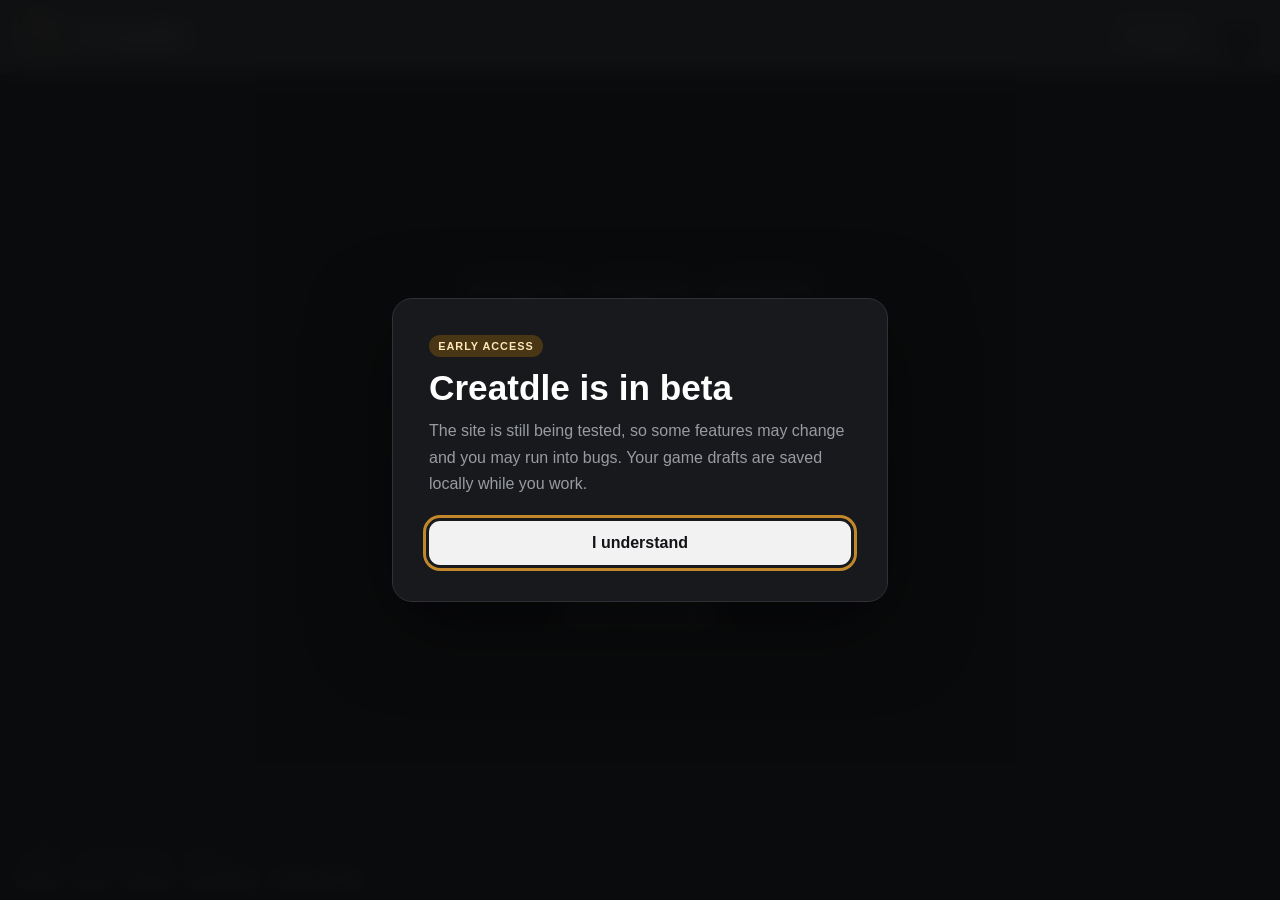
==== account/index.html @ 5cef63cc "img upload and legal stuff and 404 page" ====
<!doctype html>
<html lang="en">
  <head>
    <meta charset="UTF-8" />
    <link rel="icon" type="image/svg+xml" href="/assets/icon.svg" />
    <meta http-equiv="Content-Security-Policy" content="default-src 'self'; script-src 'self'; script-src-attr 'none'; style-src 'self' 'unsafe-inline'; img-src 'self' https: blob: data:; connect-src 'self' https://*.supabase.co wss://*.supabase.co; worker-src 'self'; font-src 'self'; frame-src 'none'; object-src 'none'; base-uri 'self'; form-action 'self'; upgrade-insecure-requests" />
    <meta name="referrer" content="no-referrer" />
    <meta name="viewport" content="width=device-width, initial-scale=1.0" />
    <meta name="description" content="Play and create custom DLE guessing games." />
    <meta name="theme-color" content="#121316" />
    <meta name="robots" content="index,follow" />
    <link rel="canonical" href="https://creatdle.dev/" />
    <meta property="og:type" content="website" />
    <meta property="og:site_name" content="Creatdle" />
    <meta property="og:title" content="Creatdle — Make any topic guessable" />
    <meta property="og:description" content="Play and create custom DLE guessing games." />
    <meta property="og:url" content="https://creatdle.dev/" />
    <meta property="og:image" content="https://creatdle.dev/social-preview.png" />
    <meta property="og:image:width" content="1200" />
    <meta property="og:image:height" content="630" />
    <meta property="og:image:alt" content="Creatdle — custom daily guessing games" />
    <meta name="twitter:card" content="summary_large_image" />
    <meta name="twitter:title" content="Creatdle — Make any topic guessable" />
    <meta name="twitter:description" content="Play and create custom DLE guessing games." />
    <meta name="twitter:image" content="https://creatdle.dev/social-preview.png" />
    <title>Creatdle — Make any topic guessable</title>
    <script type="module" crossorigin src="/assets/index.js"></script>
    <link rel="stylesheet" crossorigin href="/assets/index.css">
  </head>
  <body>
    <div id="root"></div>
  </body>
</html>
---- assets/index.css ----
*{margin:0;padding:0;font-family:Space Grotesk,sans-serif}:root{--lightningcss-light: ;--lightningcss-dark:initial;color-scheme:dark;--bg:#121316;--text:#f2f2f3;--secondary:#999ba3;--acc:#717171;--acc-muted:#915d6a;--primary:#1e1e1e;--surface:#202125;--surface-dark:#18191c;--surface-hover:#2b2c31;--surface-border:#303137;--correct:#3e9e69;--correct-bg:#213e30;--correct-text:#d8ffe8;--close:#bd7d19;--close-bg:#493615;--close-text:#ffe7b7;--incorrect:#91404a;--incorrect-bg:#44262b;--incorrect-text:#ffdce0}body{background-color:var(--bg);color:var(--text);min-height:100vh}body:before{content:"";z-index:0;pointer-events:none;background-position:50%;background-size:cover;position:fixed;inset:0}#root{z-index:1;min-height:100vh;position:relative}.beta-notice-backdrop{z-index:10000;background:color-mix(in srgb, var(--bg) 72%, transparent);-webkit-backdrop-filter:blur(10px);backdrop-filter:blur(10px);place-items:center;padding:1.25rem;display:grid;position:fixed;inset:0}.beta-notice{box-sizing:border-box;border:1px solid var(--surface-border);background:var(--surface-dark);border-radius:1.25rem;width:min(100%,31rem);padding:clamp(1.5rem,5vw,2.25rem);box-shadow:0 1.5rem 5rem #0000008c}.beta-notice-label{background:var(--close-bg);color:var(--close-text);letter-spacing:.09em;text-transform:uppercase;border-radius:999px;margin-bottom:.8rem;padding:.32rem .58rem;font-size:.68rem;font-weight:800;display:inline-flex}.beta-notice h1{margin-bottom:.7rem;font-size:clamp(1.55rem,5vw,2.2rem);line-height:1.05}.beta-notice p{color:var(--secondary);line-height:1.65}.beta-notice button{background:var(--text);width:100%;color:var(--bg);cursor:pointer;font:inherit;border:0;border-radius:.7rem;margin-top:1.45rem;padding:.82rem 1rem;font-weight:800}.beta-notice button:hover{transform:translateY(-1px)}.beta-notice button:focus-visible{outline:3px solid var(--close);outline-offset:3px}:root[data-background=aurora] body:before{background:radial-gradient(circle at 12% 18%, color-mix(in srgb, var(--acc) 28%, transparent), transparent 38rem), radial-gradient(circle at 88% 72%, color-mix(in srgb, var(--close) 18%, transparent), transparent 34rem)}:root[data-background=grid] body:before{opacity:.55;background-image:linear-gradient(color-mix(in srgb, var(--text) 5%, transparent) 1px, transparent 1px), linear-gradient(90deg, color-mix(in srgb, var(--text) 5%, transparent) 1px, transparent 1px);background-size:34px 34px}:root[data-background=stars] body:before{opacity:.6;background-image:radial-gradient(color-mix(in srgb, var(--text) 45%, transparent) 1px, transparent 1px), radial-gradient(color-mix(in srgb, var(--close) 40%, transparent) 1px, transparent 1px);background-position:0 0,17px 18px;background-size:38px 38px}:root[data-background=custom] body:before{opacity:.42;background-image:linear-gradient(#08090c59, #08090cb8), var(--custom-background-image)}:root[data-theme-tone=light][data-background=custom] body:before{background-image:linear-gradient(#ffffff29, #ffffff85), var(--custom-background-image)}:root[data-animations=on] body{transition:background-color .24s,color .24s}:root[data-animations=off] *,:root[data-animations=off] :before,:root[data-animations=off] :after{scroll-behavior:auto!important;transition-duration:.001ms!important;animation-duration:.001ms!important;animation-delay:0s!important}@media (prefers-reduced-motion:reduce){*,:before,:after{scroll-behavior:auto!important;transition-duration:.001ms!important;animation-duration:.001ms!important;animation-delay:0s!important}}.overview-page{box-sizing:border-box;background:radial-gradient(circle at 80% 5%, color-mix(in srgb, var(--close) 9%, transparent), transparent 28rem);min-height:calc(100vh - 75px);padding:clamp(2.5rem,7vw,6rem) clamp(1rem,5vw,5rem)}.overview-heading,.overview{width:min(1180px,100%);margin-inline:auto}.overview-heading{margin-bottom:2.4rem}.overview-heading>span{color:var(--close);letter-spacing:.16em;text-transform:uppercase;font-size:.72rem;font-weight:800}.overview-heading h1{letter-spacing:-.055em;max-width:700px;margin-top:.55rem;font-size:clamp(2.2rem,5vw,4.2rem);line-height:1}.overview-heading p{color:var(--secondary);margin-top:.9rem;font-size:1.05rem}.game-library-search{box-sizing:border-box;border:1px solid var(--surface-border);background:var(--surface);width:min(620px,100%);min-height:50px;color:var(--secondary);border-radius:.9rem;align-items:center;gap:.7rem;margin-top:1.4rem;padding:0 .9rem;display:flex}.game-library-search input{min-width:0;color:var(--text);background:0 0;border:0;outline:0;flex:1;font-size:.9rem}.game-library-search button{color:var(--secondary);cursor:pointer;background:0 0;border:0;font-size:1.2rem}.game-library-search:focus-within{border-color:var(--close);box-shadow:0 0 0 3px color-mix(in srgb, var(--close) 12%, transparent)}.overview{grid-template-columns:repeat(auto-fit,minmax(270px,1fr));align-items:stretch;gap:clamp(1rem,2vw,1.5rem);display:grid}.game{box-sizing:border-box;border:1px solid var(--surface-border);background:var(--surface);min-height:230px;color:var(--text);text-align:left;border-radius:1.2rem;transition:border-color .18s,transform .18s,box-shadow .18s;position:relative;overflow:hidden}:root[data-animations=on] .overview>.game{animation:.42s cubic-bezier(.18,.78,.24,1) backwards game-card-enter}:root[data-animations=on] .overview>.game:nth-child(2){animation-delay:45ms}:root[data-animations=on] .overview>.game:nth-child(3){animation-delay:90ms}:root[data-animations=on] .overview>.game:nth-child(4){animation-delay:.135s}:root[data-animations=on] .overview>.game:nth-child(5){animation-delay:.18s}:root[data-animations=on] .overview>.game:nth-child(n+6){animation-delay:.225s}@keyframes game-card-enter{0%{opacity:0;transform:translateY(16px)scale(.98)}to{opacity:1;transform:translateY(0)scale(1)}}button.game{cursor:pointer;flex-direction:column;justify-content:flex-end;align-items:flex-start;padding:1.5rem;display:flex}.game:hover{z-index:1;border-color:var(--secondary);transform:translateY(-4px);box-shadow:0 22px 45px #00000040}.game h2{letter-spacing:-.035em;margin-top:.5rem;font-size:1.55rem}.game p{color:var(--secondary);margin-top:.45rem;font-size:.82rem;line-height:1.45}.game small{color:var(--close);letter-spacing:.12em;text-transform:uppercase;font-size:.65rem;font-weight:800}.game>span,.game-open>span{color:var(--text);margin-top:1.3rem;font-size:.78rem;font-weight:750}.create-game-card{background:linear-gradient(130deg, color-mix(in srgb, var(--close-bg) 82%, var(--surface)), var(--surface) 72%);border-color:color-mix(in srgb, var(--close) 45%, var(--surface-border));min-height:230px}.create-game-card:after{content:"";border:2rem solid color-mix(in srgb, var(--close) 8%, transparent);border-radius:50%;width:15rem;height:15rem;position:absolute;top:-4rem;right:-3rem}.create-game-card i{background:var(--close);color:#19150e;border-radius:.85rem;place-items:center;width:3rem;height:3rem;margin-bottom:auto;font-size:1.65rem;font-style:normal;display:grid}.create-game-card h2{font-size:1.55rem}.featured-game-card:nth-of-type(3n){background:linear-gradient(145deg, var(--surface-hover), var(--surface))}.custom-game-card{background:linear-gradient(145deg, color-mix(in srgb, var(--correct-bg) 35%, var(--surface)), var(--surface));display:flex}.game.game-has-cover{background-position:50%;background-size:cover}.game.game-has-cover:before{content:"";z-index:0;background:linear-gradient(#0a0b0d38,#0a0b0d8f 28%,#0a0b0df5 96%);position:absolute;inset:0}.featured-game-card.game-has-cover>*{z-index:1;position:relative}.game-search-empty{border:1px dashed var(--surface-border);color:var(--secondary);text-align:center;border-radius:1rem;flex-direction:column;grid-column:1/-1;gap:.25rem;padding:3rem;display:flex}.game-search-empty b{color:var(--text);font-size:1.1rem}.game-open{z-index:1;color:inherit;cursor:pointer;text-align:left;background:0 0;border:0;flex-direction:column;flex:1;justify-content:flex-end;align-items:flex-start;padding:1.5rem;display:flex;position:relative}.game-delete{z-index:2;width:2.2rem;height:2.2rem;color:var(--secondary);cursor:pointer;background:0 0;border:0;border-radius:.6rem;place-items:center;font-size:1.25rem;display:grid;position:absolute;top:.8rem;right:.8rem}.game-delete:hover{background:var(--incorrect-bg);color:var(--incorrect-text)}@media (width<=680px){.overview-page{padding:2.5rem 1rem 4rem}.overview{grid-template-columns:1fr}}nav{z-index:20;box-sizing:border-box;background-color:var(--acc);color:#fff;align-items:center;gap:1.1rem;width:100%;padding:.6rem 1rem;display:grid;position:relative}.main-nav{grid-template-columns:auto minmax(0,1fr) auto auto}.game-nav{grid-template-columns:auto minmax(0,1fr) auto auto auto}.main-nav .account-menu-button{grid-column:4}.account-menu-button{background:var(--surface-dark);cursor:pointer;border:2px solid #ffffffad;border-radius:50%;width:50px;height:50px;padding:0;position:relative;overflow:hidden}.account-menu-button img{object-fit:cover;width:100%;height:100%;padding:0}.account-menu-button:hover{border-color:#fff;transform:scale(1.04)}nav .logo{-webkit-user-select:none;user-select:none;cursor:pointer;align-items:center;gap:.65rem;width:fit-content;font-size:1.65rem;font-weight:800;display:flex}nav .logo img{width:54px;height:54px;transition:transform .15s;position:static}nav .logo .title{transition:transform .15s}nav .logo:hover img,nav .logo:hover .title{transform:scale(1.05)}.nav-game-info{text-align:center;flex-direction:column;align-items:center;gap:.15rem;min-width:0;display:flex}.nav-game-info strong{font-size:1.3rem;line-height:1.15}.nav-game-info strong em{letter-spacing:.08em;text-transform:uppercase;vertical-align:middle;background:#ffffff29;border-radius:999px;margin-left:.5rem;padding:.2rem .45rem;font-size:.62rem;font-style:normal}.nav-game-info span{text-overflow:ellipsis;white-space:nowrap;opacity:.8;max-width:48rem;font-size:.85rem;font-weight:500;overflow:hidden}.nav-guesses{text-transform:uppercase;letter-spacing:.12em;flex-direction:column;align-items:flex-end;display:flex}.nav-guesses span{opacity:.75;font-size:.65rem}.nav-guesses strong{font-size:1.05rem}.nav-create{color:#fff;cursor:pointer;white-space:nowrap;background:#ffffff1a;border:1px solid #ffffff4d;border-radius:999px;grid-column:3;justify-self:end;align-items:center;gap:.35rem;width:fit-content;min-height:36px;padding:0 .72rem;font-size:.78rem;font-weight:750;display:inline-flex}.nav-create span{font-size:1.15rem;line-height:1}.nav-create:hover{background:#ffffff29;border-color:#ffffffa6}.nav-daily-toggle{cursor:pointer;border:1px solid;border-radius:50%;place-items:center;width:42px;height:42px;padding:0;display:grid;position:relative}.nav-daily-toggle img{width:21px;height:21px}.nav-daily-toggle.active{background:#20693fc2;border-color:#78d69a;box-shadow:0 0 0 3px #5ccd841f}.nav-daily-toggle.inactive{background:#822b36b8;border-color:#e7868f;box-shadow:0 0 0 3px #e15b691a}.nav-daily-tooltip{border:1px solid var(--surface-border);background:var(--surface-dark);width:max-content;color:var(--text);opacity:0;pointer-events:none;border-radius:.5rem;padding:.45rem .65rem;font-size:.68rem;font-weight:650;transition:opacity .15s,transform .15s;position:absolute;top:calc(100% + .7rem);right:0;transform:translateY(-4px);box-shadow:0 8px 25px #00000047}.nav-daily-toggle:hover .nav-daily-tooltip,.nav-daily-toggle:focus-visible .nav-daily-tooltip{opacity:1;transform:translateY(0)}.drawer-layer{z-index:100;pointer-events:none;visibility:hidden;position:fixed;inset:0}.drawer-layer.open{pointer-events:auto;visibility:visible}.drawer-scrim{opacity:0;background:#040507ad;border:0;transition:opacity .22s;position:absolute;inset:0}.drawer-layer.open .drawer-scrim{opacity:1}.side-drawer{box-sizing:border-box;border-left:1px solid var(--surface-border);background:color-mix(in srgb, var(--surface-dark) 95%, transparent);width:min(390px,100vw - 2rem);color:var(--text);padding:1.1rem;transition:transform .24s;position:absolute;inset:0 0 0 auto;overflow-y:auto;transform:translate(102%);box-shadow:-24px 0 70px #0000006b}.drawer-layer.open .side-drawer{transform:translate(0)}.drawer-header,.drawer-profile,.drawer-section-title{align-items:center;display:flex}.drawer-header{justify-content:space-between;gap:1rem;padding:.35rem .25rem 1rem}.drawer-profile{gap:.75rem;min-width:0}.drawer-profile img{box-sizing:border-box;border:1px solid var(--surface-border);background:var(--surface);object-fit:cover;border-radius:50%;width:48px;height:48px;padding:0}.drawer-profile div{flex-direction:column;min-width:0;display:flex}.drawer-profile strong{text-overflow:ellipsis;white-space:nowrap;overflow:hidden}.drawer-profile span{color:var(--close);letter-spacing:.1em;text-transform:uppercase;font-size:.68rem;font-weight:800}.drawer-close{width:38px;height:38px;color:var(--secondary);cursor:pointer;background:0 0;border:0;border-radius:.65rem;font-size:1.6rem}.drawer-close:hover{background:var(--surface-hover);color:var(--text)}.drawer-links{border-top:1px solid var(--surface-border);border-bottom:1px solid var(--surface-border);gap:.4rem;padding:.8rem 0;display:grid}.drawer-links>button,.drawer-links>a{color:var(--text);cursor:pointer;text-align:left;background:0 0;border:0;border-radius:.8rem;align-items:center;gap:.85rem;padding:.75rem;text-decoration:none;display:flex}.drawer-links>button:hover,.drawer-links>a:hover{background:var(--surface-hover)}.drawer-links i{background:var(--surface);width:36px;height:36px;color:var(--close);border-radius:.65rem;place-items:center;font-size:1.05rem;font-style:normal;display:grid}.drawer-links i img{width:19px;height:19px;color:var(--close)}.drawer-links span{flex-direction:column;gap:.1rem;display:flex}.drawer-links small{color:var(--secondary);font-size:.72rem}.drawer-summary{border-bottom:1px solid var(--surface-border);padding:1rem .2rem}.drawer-section-title{color:var(--secondary);letter-spacing:.1em;text-transform:uppercase;justify-content:space-between;gap:1rem;margin-bottom:.7rem;font-size:.7rem;font-weight:800}.drawer-section-title button{color:var(--close);cursor:pointer;font:inherit;text-transform:none;letter-spacing:0;background:0 0;border:0}.drawer-stat-grid{grid-template-columns:repeat(3,1fr);gap:.45rem;display:grid}.drawer-stat-grid span{border:1px solid var(--surface-border);background:var(--surface);color:var(--secondary);border-radius:.7rem;flex-direction:column;gap:.1rem;padding:.75rem .55rem;font-size:.68rem;display:flex}.drawer-stat-grid b{color:var(--text);font-size:1rem}.fire-icon{object-fit:contain;vertical-align:-.12em;width:1em;height:1em}.drawer-stat-grid b .fire-icon{margin-right:.2rem}.drawer-mini-list{gap:.3rem;display:grid}.drawer-mini-list button,.drawer-admin-link{width:100%;color:var(--text);cursor:pointer;text-align:left;background:0 0;border:0;border-radius:.55rem;justify-content:space-between;align-items:center;gap:1rem;padding:.6rem .7rem;display:flex}.drawer-mini-list button:hover,.drawer-admin-link:hover{background:var(--surface-hover)}.drawer-mini-list small{color:var(--secondary);text-transform:capitalize}.drawer-mini-list p{color:var(--secondary);font-size:.8rem}.drawer-admin{border:1px solid color-mix(in srgb, var(--close) 35%, var(--surface-border));background:color-mix(in srgb, var(--close-bg) 24%, transparent);border-radius:.9rem;margin-top:1rem;padding:.85rem}.drawer-admin .drawer-section-title{margin-inline:.35rem}.drawer-admin .drawer-section-title small,.drawer-admin-link b{color:var(--close)}@media (width<=760px){.main-nav{grid-template-columns:auto minmax(0,1fr) auto auto;gap:.55rem}.game-nav{grid-template-columns:auto minmax(0,1fr) auto auto auto;gap:.5rem}nav .logo .title{display:none}nav .logo img{width:46px;height:46px}.main-nav .nav-create{grid-column:3}.game-nav .nav-game-info{text-align:left;align-items:flex-start}.game-nav .nav-game-info span{display:none}}@media (width<=480px){.main-nav .logo{display:none}.main-nav{grid-template-columns:1fr auto auto}.main-nav .nav-create{grid-column:2}.main-nav .account-menu-button{grid-column:3}.account-menu-button{width:45px;height:45px}.game-nav{grid-template-columns:minmax(0,1fr) auto auto}.game-nav .logo{display:none}.game-nav .nav-game-info strong{font-size:1rem}.game-nav .nav-guesses{display:none}}.play{box-sizing:border-box;background:radial-gradient(circle at 20% 25%, color-mix(in srgb, var(--incorrect) 12%, transparent), transparent 35%);width:100%;min-height:100vh;color:var(--text);padding:2rem 0 5rem}.game-container{width:fit-content;max-width:94vw;margin:0 auto}.search-card{z-index:20;background:var(--surface);border:1px solid var(--surface-border);box-sizing:border-box;border-radius:1rem;width:100%;min-width:min(34rem,94vw);margin-inline:auto;padding:1rem;position:relative;box-shadow:0 12px 35px #00000040}.search-bar{gap:1rem;display:flex}.search-input-wrapper{flex:1;position:relative}.search-input-wrapper input{box-sizing:border-box;border:2px solid var(--acc-muted);background:var(--surface-dark);width:100%;height:52px;color:var(--text);border-radius:.7rem;outline:none;padding:0 3.5rem 0 1.1rem;font-size:1rem;transition:border-color .15s,box-shadow .15s}.search-input-wrapper input:focus{border-color:var(--acc);box-shadow:0 0 0 3px color-mix(in srgb, var(--acc) 18%, transparent)}.search-input-wrapper input::placeholder{color:var(--secondary)}.search-input-wrapper input:disabled{cursor:not-allowed;opacity:.55}.clear-search{border:1px solid var(--surface-border);width:34px;height:34px;color:var(--secondary);cursor:pointer;background:0 0;border-radius:.55rem;padding:0;font-size:1.35rem;position:absolute;top:50%;right:.65rem;transform:translateY(-50%)}.clear-search:hover{color:var(--text);background:var(--surface-hover)}.guess-button{background:var(--acc);color:#fff;letter-spacing:.05em;cursor:pointer;min-width:105px;box-shadow:0 0 25px color-mix(in srgb, var(--acc) 35%, transparent);border:none;border-radius:.7rem;padding:0 1.5rem;font-size:1rem;font-weight:700;transition:transform .15s,opacity .15s}.guess-button:hover:not(:disabled){transform:translateY(-1px)}.guess-button:disabled{opacity:.4;cursor:not-allowed}.search-results{border:1px solid var(--surface-border);background:var(--surface-dark);border-radius:.8rem;max-height:430px;margin:0;padding:.45rem;list-style:none;position:absolute;top:calc(100% + .6rem);left:0;right:0;overflow-y:auto;box-shadow:0 20px 40px #00000073}.search-results li{cursor:pointer;border-radius:.55rem;align-items:center;gap:.85rem;min-height:60px;padding:.55rem .7rem;transition:background .1s;display:flex}.search-results li.selected{background:var(--surface-hover)}.search-results img{object-fit:cover;border-radius:.4rem;flex-shrink:0;width:42px;height:54px}.search-result-content{flex-direction:column;gap:.2rem;min-width:0;display:flex}.search-result-content strong{text-overflow:ellipsis;white-space:nowrap;overflow:hidden}.search-result-content small{color:var(--secondary)}.hints-panel{background:var(--surface);border:1px solid var(--surface-border);box-sizing:border-box;margin-top:1.8rem;border-radius:1rem;width:100%;margin-inline:auto;padding:1.25rem}.hints-heading{color:var(--secondary);text-transform:uppercase;letter-spacing:.16em;cursor:pointer;justify-content:space-between;align-items:center;gap:1rem;margin:0;list-style:none;display:flex}.hints-heading::-webkit-details-marker{display:none}.hints-heading:after{content:"+";color:var(--text);font-size:1.1rem;line-height:1}.hints-panel[open] .hints-heading:after{content:"−"}.hints-heading small{text-transform:none;letter-spacing:normal;margin-left:auto}.hints-content{margin-top:1rem}.hint-actions{margin-bottom:.75rem}.hint-actions:empty{display:none}.hint-actions button{border:1px solid var(--acc-muted);color:var(--secondary);cursor:pointer;background:0 0;border-radius:999px;padding:.55rem .85rem}.hint-section{gap:.55rem;display:grid}.hint-section+.hint-section,.hint-actions+.hint-section{margin-top:.85rem}.hint-section-label{color:var(--secondary);letter-spacing:.08em;text-transform:uppercase;font-size:.68rem}.hints-heading button{border:1px solid var(--acc-muted);color:var(--secondary);text-transform:uppercase;letter-spacing:.12em;cursor:pointer;background:0 0;border-radius:999px;padding:.5rem 1rem}.hints-heading button:hover{border-color:var(--acc);color:var(--text)}.hint-list{flex-wrap:wrap;gap:.65rem;display:flex}.hint-chip{border:1px solid var(--surface-border);min-height:34px;color:var(--secondary);background:var(--surface-dark);border-radius:999px;align-items:center;gap:.5rem;padding:0 .85rem;font-size:.85rem;display:flex}.hint-chip span{text-transform:uppercase;letter-spacing:.08em}.hint-chip small{opacity:.7}.hint-chip.unlocked{border-color:var(--close);color:var(--text);background:var(--close-bg)}.hint-chip.selected{border-color:var(--acc);box-shadow:0 0 0 2px color-mix(in srgb, var(--acc) 18%, transparent)}.hint-chip.unlocked strong{align-items:center;display:flex}.hint-option{cursor:pointer;font:inherit}.hint-option:disabled{cursor:not-allowed;opacity:.55}.hint-option.unlocked{opacity:1}.hint-stage-list{gap:.75rem;display:grid}.hint-stage{border:1px solid var(--surface-border);background:var(--surface-dark);border-radius:.75rem;gap:.65rem;padding:.8rem;display:grid}.hint-stage.waiting{opacity:.62}.hint-stage-heading{color:var(--secondary);justify-content:space-between;align-items:center;gap:1rem;display:flex}.hint-stage-heading strong{color:var(--text);letter-spacing:.08em;text-transform:uppercase;font-size:.72rem}.hint-stage-heading small{font-size:.65rem}.hint-value{box-sizing:border-box;border:1px solid var(--surface-border);background:var(--surface-dark);width:100%;min-width:0;max-width:100%;color:var(--text);text-align:left;white-space:normal;overflow-wrap:anywhere;word-break:break-word;contain:inline-size;border-radius:.75rem;margin-top:1rem;padding:1rem 1.1rem;line-height:1.55}.hint-value .value-text,.hint-value .value-list{white-space:normal;overflow-wrap:anywhere;width:100%;min-width:0;max-width:100%;display:block}.game-legend{color:var(--secondary);flex-wrap:wrap;align-items:center;gap:1.2rem;margin:1.25rem 0;font-size:.82rem;display:flex}.game-legend>span{align-items:center;gap:.4rem;display:flex}.legend-box{border-radius:3px;width:12px;height:12px;display:inline-block}.legend-box.correct{background:var(--correct)}.legend-box.close{background:var(--close)}.legend-box.incorrect{background:var(--incorrect)}.guess-board-scroll{width:fit-content;max-width:94vw;padding-bottom:1rem;overflow:auto visible}.guess-board{width:max-content}.guess-header-row,.guess-row,.guess-sizing-row{gap:.75rem;display:grid}.guess-row{contain:inline-size}.guess-sizing-row{visibility:hidden;white-space:nowrap;pointer-events:none;height:0;overflow:hidden}.guess-sizing-row>span{box-sizing:border-box;padding-inline:calc(.8rem + 1px)}.guess-sizing-row>span:first-child{padding-inline:calc(.75rem + 1px)}.guess-header-row{margin-bottom:.7rem}.guess-header-cell{min-height:48px;color:var(--secondary);text-transform:uppercase;text-align:center;letter-spacing:.12em;justify-content:center;align-items:flex-end;padding:0 .5rem .35rem;font-size:.75rem;display:flex}.guess-header-cell:first-child{text-align:left;justify-content:flex-start;padding-left:1rem}.guess-header-cell.word-wrap{overflow-wrap:anywhere;white-space:normal;max-height:calc(6em + .35rem);line-height:1.2;overflow:hidden}.guess-header-cell.no-word-wrap{text-overflow:ellipsis;white-space:nowrap;overflow:hidden}:root[data-animations=on] .guess-header-cell{animation-name:var(--category-heading-animation,category-heading-reveal);animation-duration:.38s;animation-timing-function:cubic-bezier(.2,.75,.25,1);animation-fill-mode:backwards;animation-delay:calc(var(--reveal-index,0) * 55ms)}.guess-rows{flex-direction:column;gap:.65rem;display:flex}.summary-row{margin-bottom:.85rem}.summary-main-cell{border-color:var(--acc-muted);background:color-mix(in srgb, var(--acc) 8%, var(--surface));flex-direction:column;justify-content:center;align-items:flex-start;gap:.15rem;min-height:84px}.summary-main-cell small{color:var(--secondary);font-size:.68rem}.summary-value-cell{min-height:84px;font-weight:750}.summary-value-cell.unknown{color:var(--secondary);background:var(--surface-dark)}.guess-main-cell,.guess-value-cell{box-sizing:border-box;border:1px solid var(--surface-border);border-radius:.8rem;min-height:112px;overflow:hidden}.guess-main-cell{background:var(--surface);align-items:center;gap:1rem;padding:.75rem;display:flex}.guess-main-cell img{object-fit:cover;border-radius:.55rem;flex-shrink:0;width:68px;height:92px}.guess-main-cell strong{line-height:1.35}.guess-main-cell.word-wrap strong,.guess-value-cell.word-wrap .value-text,.guess-value-cell.word-wrap .tag-result{overflow-wrap:anywhere;-webkit-line-clamp:5;line-clamp:5;white-space:normal;-webkit-box-orient:vertical;display:-webkit-box;overflow:hidden}.guess-main-cell.no-word-wrap strong,.guess-value-cell.no-word-wrap .value-text,.guess-value-cell.no-word-wrap .tag-result{text-overflow:ellipsis;white-space:nowrap;overflow:hidden}.guess-main-cell.correct{background:var(--correct-bg);border-color:var(--correct)}:root[data-animations=on] .guess-row:first-child>.guess-main-cell,:root[data-animations=on] .guess-row:first-child>.guess-value-cell{transform-origin:50% 65%;animation-name:var(--category-result-animation,category-result-reveal);animation-duration:.48s;animation-timing-function:cubic-bezier(.16,.82,.26,1);animation-delay:calc(var(--reveal-index,0) * 85ms);animation-fill-mode:backwards}:root[data-animations=on] .guess-row:first-child>.guess-value-cell.correct{animation-name:var(--category-result-animation,category-result-reveal), correct-result-pulse;animation-duration:.48s,.42s;animation-delay:calc(var(--reveal-index,0) * 85ms), calc(var(--reveal-index,0) * 85ms + .3s)}@keyframes category-heading-reveal{0%{opacity:0;transform:translateY(-8px)}to{opacity:1;transform:translateY(0)}}@keyframes category-result-reveal{0%{opacity:0;filter:saturate(.45);transform:translateY(14px)}70%{opacity:1;filter:saturate();transform:translateY(-2px)}to{opacity:1;filter:saturate();transform:translateY(0)}}@keyframes correct-result-pulse{0%,to{box-shadow:inset 0 0 0 0 color-mix(in srgb, var(--correct) 0%, transparent)}50%{box-shadow:inset 0 0 0 5px color-mix(in srgb, var(--correct) 24%, transparent)}}:root[data-animation-style=flip]{--category-heading-animation:category-heading-flip;--category-result-animation:category-result-flip}:root[data-animation-style=pop]{--category-heading-animation:category-heading-pop;--category-result-animation:category-result-pop}:root[data-animation-style=fade]{--category-heading-animation:category-result-fade;--category-result-animation:category-result-fade}@keyframes category-heading-flip{0%{opacity:0;transform:perspective(500px)rotateY(-90deg)}to{opacity:1;transform:perspective(500px)rotateY(0)}}@keyframes category-result-flip{0%{opacity:0;transform:perspective(650px)rotateY(-95deg)}70%{opacity:1;transform:perspective(650px)rotateY(7deg)}to{opacity:1;transform:perspective(650px)rotateY(0)}}@keyframes category-heading-pop{0%{opacity:0;transform:scaleY(.72)}to{opacity:1;transform:scaleY(1)}}@keyframes category-result-pop{0%{opacity:0;transform:scaleY(.72)}70%{opacity:1;transform:scaleY(1.035)}to{opacity:1;transform:scaleY(1)}}@keyframes category-result-fade{0%{opacity:0}to{opacity:1}}.guess-value-cell{text-align:center;justify-content:center;align-items:center;padding:.8rem;font-size:.95rem;font-weight:500;transition:transform .2s,border-color .2s;display:flex;position:relative}.guess-value-cell:hover{transform:translateY(-2px)}.guess-value-cell.correct{color:var(--correct-text);background:var(--correct-bg);border-color:var(--correct)}.guess-value-cell.close{color:var(--close-text);background:var(--close-bg);border-color:var(--close)}.guess-value-cell.incorrect{color:var(--incorrect-text);background:var(--incorrect-bg);border-color:var(--incorrect)}.guess-value-cell.has-direction{isolation:isolate}.guess-value-cell.has-direction:before{z-index:0;content:"";opacity:.16;pointer-events:none;background:url("data:image/svg+xml,%3csvg%20xmlns='http://www.w3.org/2000/svg'%20viewBox='0%200%2064%2064'%20fill='none'%3e%3cpath%20d='M32%2010l22%2024h-14v20H24V34H10z'%20fill='currentColor'/%3e%3c/svg%3e") 50%/contain no-repeat;position:absolute;inset:6px 3px}.guess-value-cell.has-direction>*{z-index:1;position:relative}.guess-value-cell.has-direction.lower:before{transform:rotate(180deg)}.direction{position:absolute}.visually-hidden{clip:rect(0, 0, 0, 0);white-space:nowrap;border:0;width:1px;height:1px;margin:-1px;padding:0;position:absolute;overflow:hidden}.value-list{flex-wrap:wrap;justify-content:center;gap:.35rem;display:flex}.value-pill{background:#ffffff1a;border-radius:999px;padding:.28rem .5rem}.tag-value-list{box-sizing:border-box;overscroll-behavior:contain;scrollbar-color:var(--surface-border) transparent;scrollbar-width:thin;align-content:flex-start;align-items:center;width:100%;max-height:5rem;padding:.1rem .2rem .1rem 0;overflow:hidden auto}.tag-value-list::-webkit-scrollbar{width:5px}.tag-value-list::-webkit-scrollbar-track{background:0 0}.tag-value-list::-webkit-scrollbar-thumb{background:var(--surface-border);border-radius:999px}.tag-result{border:1px solid #0000;font-size:.78rem;font-weight:750}.tag-result.correct{border-color:var(--correct);background:var(--correct-bg);color:var(--correct-text)}.tag-result.close{border-color:var(--close);background:var(--close-bg);color:var(--close-text)}.tag-result.incorrect{border-color:var(--incorrect);background:var(--incorrect-bg);color:var(--incorrect-text)}.category-image{object-fit:cover;border-radius:.5rem;width:75px;height:90px}.empty-value{opacity:.5}.game-result{margin:1rem 0 1.4rem;box-sizing:border-box;border:1px solid;border-radius:.9rem;justify-content:space-between;align-items:center;gap:1rem;width:100%;margin-inline:auto;padding:1rem;display:flex}.game-result.won{border-color:var(--correct);background:var(--correct-bg)}.game-result.lost{border-color:var(--incorrect);background:var(--incorrect-bg)}.result-answer{align-items:center;gap:1rem;display:flex}.result-answer img{object-fit:cover;border-radius:.45rem;width:54px;height:70px}.result-answer div{flex-direction:column;gap:.2rem;display:flex}.result-answer span{color:var(--secondary)}.result-answer strong{font-size:1.15rem}.game-result button{background:var(--acc);color:#fff;cursor:pointer;border:none;border-radius:.6rem;padding:.7rem 1.2rem;font-weight:700}.empty-board{border:1px dashed var(--surface-border);color:var(--secondary);text-align:center;box-sizing:border-box;border-radius:1rem;width:100%;margin-top:2rem;padding:3rem}.game-loading,.game-error{text-align:center;background:var(--surface);border:1px solid var(--surface-border);border-radius:1rem;width:fit-content;max-width:min(90vw,700px);margin:5rem auto;padding:2rem}@media (width<=700px){.play{padding-top:1rem}.search-bar{gap:.5rem}.guess-button{min-width:80px;padding:0 1rem}.hints-heading,.game-result{flex-direction:column;align-items:flex-start}}.image-editor{border:1px solid var(--surface-border);background:var(--surface-dark);width:min(920px,100% - 2rem);max-height:calc(100dvh - 2rem);color:var(--text);border-radius:1.2rem;margin:auto;padding:0;position:fixed;inset:0;overflow:auto;box-shadow:0 28px 100px #0009}.image-editor::backdrop{-webkit-backdrop-filter:blur(9px);backdrop-filter:blur(9px);background:#08090bc9}.image-editor button{cursor:pointer;border:1px solid var(--surface-border);background:var(--surface-hover);color:var(--text);border-radius:.55rem;padding:.65rem .9rem;font-weight:700}.image-editor button:hover:not(:disabled){border-color:var(--secondary);background:var(--surface)}.image-editor button:disabled{opacity:.45;cursor:default}.image-editor :focus-visible{outline:2px solid var(--close);outline-offset:3px}.image-editor-header{border-bottom:1px solid var(--surface-border);justify-content:space-between;gap:1rem;padding:1.5rem 1.6rem;display:flex}.image-editor-eyebrow{color:var(--close);letter-spacing:.14em;font-size:.65rem;font-weight:800}.image-editor-header h2{margin:.3rem 0;font-size:1.55rem}.image-editor-header p{color:var(--secondary);font-size:.85rem}.image-editor .image-editor-close{background:0 0;align-self:flex-start;padding:.15rem .6rem;font-size:1.4rem}.image-editor-body{padding:1.4rem 1.6rem .5rem}.image-editor-drop{border:1px dashed var(--surface-border);background:var(--surface);border-radius:.8rem;align-items:center;gap:.85rem;padding:1rem;transition:border-color .15s,background .15s;display:flex}.image-editor-drop.is-over{border-color:var(--close);background:var(--close-bg)}.image-editor-drop>span{background:var(--surface-hover);width:2.6rem;height:2.6rem;color:var(--close);border-radius:.65rem;place-items:center;font-size:1.6rem;display:grid}.image-editor-drop>div{flex:1}.image-editor-drop strong{font-size:.9rem;display:block}.image-editor-drop small{color:var(--secondary);margin-top:.25rem;font-size:.7rem;display:block}.image-editor-link{margin:1rem 0 1.3rem}.image-editor-link label{color:var(--secondary);margin-bottom:.45rem;font-size:.75rem;display:block}.image-editor-link>div{gap:.5rem;display:flex}.image-editor-link input{background:var(--bg);min-width:0;color:var(--text);border:1px solid var(--surface-border);border-radius:.55rem;flex:1;padding:.7rem}.image-editor-workspace{grid-template-columns:minmax(0,1fr) 180px;gap:1.5rem;display:grid}.image-editor-crop-area{background:var(--bg);border:1px solid var(--surface-border);border-radius:.8rem;flex-direction:column;justify-content:center;align-items:center;min-width:0;padding:1rem;display:flex}.image-editor-stage{touch-action:none;-webkit-user-select:none;user-select:none;width:min(100%,480px);max-width:100%;max-height:380px;position:relative;overflow:hidden}.image-editor-stage:has(>img){width:auto;height:auto}.image-editor-stage>img{pointer-events:none;width:auto;max-width:100%;height:auto;max-height:380px;display:block}.image-editor-crop{box-sizing:border-box;cursor:move;touch-action:none;border:2px solid #fff;position:absolute;box-shadow:0 0 0 1000px #0009}.image-editor-grid{pointer-events:none;background:linear-gradient(90deg,#0000 33%,#fff5 33% calc(33% + 1px),#0000 calc(33% + 1px) 66%,#fff5 66% calc(66% + 1px),#0000 calc(66% + 1px)),linear-gradient(#0000 33%,#fff5 33% calc(33% + 1px),#0000 calc(33% + 1px) 66%,#fff5 66% calc(66% + 1px),#0000 calc(66% + 1px));position:absolute;inset:0}.image-editor-handle{border-right:4px solid var(--close);border-bottom:4px solid var(--close);cursor:nwse-resize;touch-action:none;width:24px;height:24px;position:absolute;bottom:-2px;right:-2px}.image-editor-crop-area p{color:var(--secondary);text-align:center;margin-top:1rem;font-size:.7rem}.image-editor-adjustments{flex-direction:column;gap:.8rem;display:flex}.image-editor-preview{background:var(--bg);border:1px solid var(--surface-border);border-radius:.6rem;width:100%;position:relative;overflow:hidden}.image-editor-preview img{max-width:none;position:absolute}.image-editor-adjustments label{color:var(--secondary);font-size:.7rem}.image-editor-adjustments input{width:100%;accent-color:var(--close);margin-top:.35rem;display:block}.image-editor-adjustments button{font-size:.75rem}.image-editor-empty{border:1px solid var(--surface-border);background:var(--bg);text-align:center;border-radius:.8rem;place-items:center;padding:2.5rem 1rem;display:grid}.image-editor-empty>span{color:var(--secondary);margin-bottom:.6rem;font-size:2.5rem}.image-editor-empty p{font-size:.85rem}.image-editor-empty small{color:var(--secondary);margin-top:.5rem;font-size:.7rem}.image-editor-error{color:var(--incorrect-text);background:var(--incorrect-bg);border-radius:.5rem;margin-top:1rem;padding:.8rem;font-size:.8rem}.image-editor-status{min-height:1.1rem;color:var(--secondary);margin:.6rem 0;font-size:.8rem}.image-editor-footer{border-top:1px solid var(--surface-border);background:var(--surface);justify-content:space-between;align-items:center;gap:1rem;padding:1rem 1.6rem;display:flex}.image-editor-footer small{color:var(--secondary);font-size:.65rem;line-height:1.5}.image-editor-footer>div{flex-shrink:0;gap:.5rem;display:flex}.image-editor .image-editor-save{color:#19150e;background:var(--close);border-color:var(--close)}.image-editor .image-editor-save:hover:not(:disabled){background:var(--close-text)}@media (width<=620px){.image-editor{border-radius:.85rem;width:calc(100% - 1rem);max-height:calc(100dvh - 1rem)}.image-editor-header,.image-editor-body,.image-editor-footer{padding-left:1rem;padding-right:1rem}.image-editor-drop{flex-wrap:wrap}.image-editor-drop button{width:100%}.image-editor-workspace{grid-template-columns:minmax(0,1fr);gap:1rem}.image-editor-adjustments{grid-template-columns:100px minmax(0,1fr);align-items:center;display:grid}.image-editor-adjustments>.image-editor-eyebrow{grid-column:1/-1}.image-editor-preview{grid-row:span 3}.image-editor-adjustments button{grid-column:1/-1}.image-editor-footer{flex-direction:column;align-items:stretch}.image-editor-footer>div{justify-content:flex-end}}.image-editor-login{gap:.4rem;margin-bottom:1rem}.image-editor-login p{font-size:1rem;font-weight:700}.image-editor-login button{margin-top:1rem}.sheet-creator-page{box-sizing:border-box;background:radial-gradient(circle at 92% 0%, color-mix(in srgb, var(--close) 9%, transparent), transparent 30rem), radial-gradient(circle at 4% 55%, color-mix(in srgb, var(--incorrect) 7%, transparent), transparent 28rem);min-height:calc(100vh - 75px);padding:1.5rem clamp(.75rem,3vw,2.5rem) 4rem}.sheet-creator-toolbar{grid-template-columns:1fr auto 1fr;align-items:center;gap:1rem;width:min(1500px,100%);min-height:3.2rem;margin:0 auto 1rem;display:grid}.sheet-creator-toolbar>a{color:var(--secondary);justify-self:start;font-size:.82rem;font-weight:700;text-decoration:none}.sheet-creator-toolbar>a:hover{color:var(--text)}.sheet-creator-toolbar>span{color:var(--secondary);align-items:center;gap:.45rem;font-size:.7rem;display:flex}.sheet-creator-toolbar>span i{background:var(--correct);border-radius:50%;width:.45rem;height:.45rem}.sheet-creator-toolbar>div{justify-self:end;gap:.55rem;display:flex}.toolbar-button,.toolbar-primary{cursor:pointer;border-radius:.65rem;justify-content:center;align-items:center;gap:.5rem;min-height:2.55rem;padding:0 .95rem;font-size:.78rem;font-weight:800;display:inline-flex}.toolbar-button{border:1px solid var(--surface-border);background:var(--surface);color:var(--text)}.toolbar-button:hover{border-color:var(--secondary);background:var(--surface-hover)}.toolbar-button:disabled{cursor:wait;opacity:.62}.toolbar-button b{background:var(--close);color:#17130d;border-radius:999px;place-items:center;min-width:1.2rem;height:1.2rem;font-size:.65rem;display:grid}.toolbar-primary,.modal-done{border:1px solid var(--close);background:var(--close);color:#17130d;box-shadow:0 10px 25px color-mix(in srgb, var(--close) 17%, transparent)}.toolbar-primary:hover,.modal-done:hover{filter:brightness(1.06);transform:translateY(-1px)}.game-sheet{border:1px solid var(--surface-border);background:color-mix(in srgb, var(--surface) 95%, transparent);border-radius:1.35rem;width:min(1500px,100%);min-height:72vh;margin:0 auto;overflow:hidden;box-shadow:0 32px 80px #00000047}.game-sheet-header{box-sizing:border-box;border-bottom:1px solid var(--surface-border);background:linear-gradient(120deg, color-mix(in srgb, var(--surface-dark) 60%, transparent), transparent), var(--surface);grid-template-columns:220px minmax(280px,1fr) 220px;align-items:center;gap:clamp(1.5rem,4vw,4rem);min-height:205px;padding:1.5rem clamp(1.25rem,4vw,4rem);display:grid;position:relative}.cover-image-field{border:1px dashed var(--secondary);background:var(--surface-dark);cursor:text;border-radius:.9rem;place-items:center;width:100%;height:140px;display:grid;position:relative;overflow:hidden}.cover-image-field img{object-fit:cover;opacity:.72;width:100%;height:100%;position:absolute;inset:0}.cover-image-field:after{content:"";pointer-events:none;background:linear-gradient(#0000 35%,#000000c7);position:absolute;inset:0}.cover-image-field>span{color:var(--secondary);font-size:2rem}.cover-image-field small{z-index:1;color:#fff;pointer-events:none;font-size:.68rem;font-weight:800;position:absolute;bottom:.85rem}.editable-game-copy{flex-direction:column;align-items:center;gap:.6rem;min-width:0;display:flex}.editable-game-copy input,.editable-game-copy textarea,.game-byline input{box-sizing:border-box;width:100%;color:var(--text);text-align:center;background:0 0;border:1px solid #0000;border-radius:.55rem;outline:none}.game-byline .creator-summary-toggle{grid-template-columns:auto minmax(0,1fr)}.creator-summary-toggle>span{text-transform:none;gap:.08rem;display:grid}.creator-summary-toggle strong{color:var(--text);font-size:.72rem}.creator-summary-toggle small{color:var(--secondary);font-size:.58rem;font-weight:600}.editable-game-copy input:hover,.editable-game-copy textarea:hover,.game-byline input:hover{border-color:var(--surface-border)}.editable-game-copy input:focus,.editable-game-copy textarea:focus,.game-byline input:focus{border-color:var(--close);background:var(--surface-dark);box-shadow:0 0 0 3px color-mix(in srgb, var(--close) 13%, transparent)}.editable-game-title{letter-spacing:-.055em;padding:.35rem .65rem;font-size:clamp(2rem,5vw,3.65rem);font-weight:850}.editable-game-copy textarea{resize:none;min-height:3.8rem;color:var(--secondary);padding:.55rem;font-size:.92rem;line-height:1.45}.game-byline{gap:.7rem;display:grid}.creator-account-byline{min-height:2.35rem;color:var(--secondary);text-transform:uppercase;grid-template-columns:auto minmax(0,1fr);align-items:center;gap:.45rem;font-size:.72rem;font-weight:750;display:grid}.creator-account-byline strong{color:var(--text);text-overflow:ellipsis;text-transform:none;white-space:nowrap;font-size:.85rem;overflow:hidden}.game-byline label{color:var(--secondary);text-transform:uppercase;grid-template-columns:auto minmax(0,1fr);align-items:center;gap:.45rem;font-size:.72rem;font-weight:750;display:grid}.game-byline input{text-align:left;text-transform:none;height:2.35rem;padding:0 .45rem;font-size:.85rem}.table-tools{border-bottom:1px solid var(--surface-border);background:var(--surface-dark);grid-template-columns:minmax(220px,420px) 1fr auto;align-items:center;gap:1rem;padding:.8rem 1rem;display:grid}.table-search{border:1px solid var(--surface-border);background:var(--surface);border-radius:.65rem;align-items:center;gap:.55rem;height:2.55rem;padding:0 .7rem;display:flex}.table-search>span{color:var(--secondary);font-size:1.15rem}.table-search input{min-width:0;color:var(--text);background:0 0;border:0;outline:0;flex:1;font-size:.8rem}.table-search button{color:var(--secondary);cursor:pointer;background:0 0;border:0;font-size:1rem}.table-tools>span{color:var(--secondary);text-align:center;font-size:.7rem}.table-tool-actions button,.sheet-bulk-paste button{border:1px solid var(--surface-border);background:var(--surface);min-height:2.35rem;color:var(--text);cursor:pointer;border-radius:.6rem;padding:0 .85rem;font-size:.72rem;font-weight:750}.table-tool-actions{justify-content:flex-end;gap:.45rem;display:flex}.sheet-bulk-paste{border-bottom:1px solid var(--close);background:var(--close-bg);grid-template-columns:minmax(170px,.45fr) minmax(300px,1fr) auto;align-items:center;gap:1rem;padding:.85rem 1rem;display:grid}.sheet-bulk-paste strong{color:var(--close-text);font-size:.8rem}.sheet-bulk-paste p{color:color-mix(in srgb, var(--close-text) 70%, transparent);text-overflow:ellipsis;white-space:nowrap;margin-top:.2rem;font-size:.65rem;overflow:hidden}.sheet-bulk-paste textarea{box-sizing:border-box;border:1px solid color-mix(in srgb, var(--close) 55%, transparent);resize:vertical;background:var(--surface-dark);min-height:3.5rem;color:var(--text);border-radius:.55rem;outline:none;padding:.55rem;font-size:.72rem}.creator-table-frame{position:relative}.creator-loading-state{min-height:55vh;color:var(--secondary);place-content:center;justify-items:center;gap:.8rem;display:grid}.creator-loading-state span{border:3px solid var(--surface-border);border-top-color:var(--close);border-radius:50%;width:1.8rem;height:1.8rem;animation:.75s linear infinite creator-loading-spin}@keyframes creator-loading-spin{to{transform:rotate(360deg)}}.creator-table-scroll{max-height:min(58vh,650px);overflow:auto}.creator-data-table{table-layout:fixed;border-collapse:separate;border-spacing:0}.creator-data-table .action-column{width:72px!important}.creator-data-table th,.creator-data-table td{box-sizing:border-box;border-right:1px solid var(--surface-border);border-bottom:1px solid var(--surface-border);background:color-mix(in srgb, var(--surface) 88%, transparent);min-width:0}.creator-data-table th{z-index:3;background:var(--surface-dark);height:74px;position:sticky;top:0}:root[data-animations=on] .creator-data-table th:not(.row-action-header){animation:.3s cubic-bezier(.18,.78,.24,1) backwards creator-category-reveal}@keyframes creator-category-reveal{0%{opacity:0;transform:translateY(-8px)}to{opacity:1;transform:translateY(0)}}.creator-data-table th.dragging-category{opacity:.42}.creator-data-table th.dragging-category>button{border:1px dashed var(--close)}.creator-data-table th.drop-before,.creator-data-table td.drop-before{box-shadow:inset 4px 0 0 var(--close)!important}.creator-data-table th.drop-after,.creator-data-table td.drop-after{box-shadow:inset -4px 0 0 var(--close)!important}.creator-data-table th.drop-before:after,.creator-data-table th.drop-after:after{content:"Drop here";z-index:8;background:var(--close);color:#17130d;letter-spacing:.05em;pointer-events:none;text-transform:uppercase;white-space:nowrap;border-radius:.35rem;padding:.22rem .4rem;font-size:.52rem;font-weight:850;position:absolute;top:.35rem}.creator-data-table th.drop-before:after{left:.35rem}.creator-data-table th.drop-after:after{right:.35rem}.creator-data-table .category-header-button{width:100%;height:100%;color:var(--text);cursor:grab;text-align:left;background:0 0;border:0;flex-direction:column;justify-content:center;align-items:flex-start;gap:.28rem;padding:.75rem .5rem .75rem .85rem;display:flex;position:relative}.creator-data-table .category-header-button:active{cursor:grabbing}.column-resize-handle{z-index:12;cursor:col-resize;touch-action:none;width:10px;height:100%;position:absolute;top:0;right:-5px}.column-resize-handle:before{content:"";background:var(--surface-border);width:2px;transition:width .12s,left .12s,background .12s;position:absolute;top:0;bottom:0;left:4px}.column-resize-handle:hover:before,.column-resize-handle:focus-visible:before,.column-resize-handle:active:before{background:var(--close);width:4px;left:3px}.column-resize-handle:focus-visible{outline:none}.last-column-resize-handle{z-index:22}.creator-data-table .category-header-button:hover{background:var(--surface-hover)}.creator-data-table .category-header-button span{text-overflow:ellipsis;white-space:nowrap;max-width:100%;font-size:.86rem;font-weight:800;overflow:hidden}.creator-data-table .category-header-button small{color:var(--secondary);letter-spacing:.07em;text-transform:uppercase;font-size:.56rem;font-weight:650}.category-sort-indicator{border:1px solid color-mix(in srgb, var(--close) 55%, var(--surface-border));background:var(--close-bg);width:1.55rem;height:1.55rem;color:var(--close-text);border-radius:50%;place-items:center;font-size:.88rem;line-height:1;display:grid;position:absolute;top:50%;right:.65rem;transform:translateY(-50%)}.category-header-button:has(.category-sort-indicator){padding-right:2.65rem}.creator-data-table .hidden-category{background-image:repeating-linear-gradient(-45deg, transparent, transparent 8px, color-mix(in srgb, var(--secondary) 4%, transparent) 8px, color-mix(in srgb, var(--secondary) 4%, transparent) 16px)}.creator-data-table th.hidden-category{box-shadow:inset 0 3px 0 var(--secondary)}.creator-data-table td{height:58px;padding:.35rem}.creator-data-table td input,.creator-data-table td select{box-sizing:border-box;width:100%;height:2.8rem;color:var(--text);font:inherit;background:0 0;border:1px solid #0000;border-radius:.55rem;outline:none;padding:0 .65rem;font-size:.78rem}.creator-data-table td input:hover,.creator-data-table td select:hover{border-color:var(--surface-border);background:var(--surface-dark)}.creator-data-table td input:focus,.creator-data-table td select:focus{border-color:var(--close);background:var(--surface-dark);box-shadow:0 0 0 3px color-mix(in srgb, var(--close) 12%, transparent)}.table-add-category{border:1px solid var(--surface-border);background:var(--surface-dark);width:2rem;height:2rem;color:var(--text);cursor:pointer;border-radius:50%;place-items:center;margin:auto;padding:0;font-size:1.2rem;display:grid}.table-add-category:hover{border-color:var(--close);background:var(--close);color:#17130d;transform:rotate(90deg)}.row-action-header{right:0;z-index:16!important;width:72px!important;min-width:72px!important;max-width:72px!important;padding:0!important;position:sticky!important}.row-action-cell{z-index:8;box-shadow:-1px 0 0 var(--surface-border);position:sticky;right:0;background:var(--surface-dark)!important;width:72px!important;min-width:72px!important;max-width:72px!important;padding:0!important}.row-action-buttons{justify-content:center;align-items:center;gap:.1rem;display:flex}.row-action-cell button{width:1.9rem;height:1.9rem;color:var(--secondary);cursor:pointer;background:0 0;border:1px solid #0000;border-radius:50%;place-items:center;margin:0;font-size:1rem;display:grid}.row-action-cell .row-delete-button:hover{background:var(--incorrect-bg);color:var(--incorrect-text)}.row-action-cell .row-drag-handle{color:var(--secondary);cursor:grab;font-size:1.05rem}.row-action-cell .row-drag-handle:hover,.row-action-cell .row-drag-handle:focus-visible{border-color:var(--close);background:var(--close-bg);color:var(--close-text)}.row-action-cell .row-drag-handle:active{cursor:grabbing}.row-action-cell img{pointer-events:none;width:1rem;height:1rem}.creator-data-table tbody tr.dragging-row{opacity:.18;filter:saturate(.7)}.creator-data-table tbody tr.dragging-row-invalid{opacity:.32;filter:grayscale()saturate(.4)}.creator-data-table tbody tr.row-drop-preview{cursor:grabbing;height:5px;line-height:0}.creator-data-table tbody tr.row-drop-preview td{vertical-align:top;border:0;height:5px;padding:0;line-height:0;background:0 0!important;border:0!important}.row-drop-preview-line{background:linear-gradient(90deg, var(--close), color-mix(in srgb, var(--close) 70%, white));border-radius:999px;width:100%;height:5px;margin:0;padding:0;font-size:0;line-height:0;display:block;box-shadow:0 0 0 1px #0000000f}.row-drop-preview-invalid .row-drop-preview-line{background:linear-gradient(90deg, color-mix(in srgb, var(--secondary) 64%, var(--surface)), color-mix(in srgb, var(--secondary) 82%, var(--surface)));box-shadow:none;opacity:.7}.row-drag-preview{border:1px solid var(--close);background:color-mix(in srgb, var(--surface) 86%, var(--close-bg));pointer-events:none;z-index:9999;border-radius:.5rem;gap:.2rem;width:min(4.4rem,18vw);padding:.18rem;transition:filter .12s,opacity .12s;display:grid;position:fixed;top:-9999px;left:-9999px;box-shadow:0 .35rem .8rem #00000024}.row-drag-preview-art,.row-drag-preview-empty{aspect-ratio:2/3;background:var(--surface-dark);width:100%;min-height:0;color:var(--muted-text);letter-spacing:.02em;text-transform:uppercase;border-radius:.35rem;place-items:center;font-size:.5rem;display:grid;overflow:hidden}.row-drag-preview-art img{object-fit:cover;width:100%;height:100%}.row-drag-preview-label{color:var(--text);text-overflow:ellipsis;white-space:nowrap;font-weight:700;line-height:1.3;overflow:hidden}.creator-data-table tbody tr.row-drop-preview td{box-shadow:none;border:0;padding:0;background:0 0!important}.row-drop-preview input{text-overflow:ellipsis;white-space:nowrap;overflow:hidden;color:var(--text)!important}.row-drop-preview-image{background:var(--surface-dark);aspect-ratio:2/3;border-radius:.45rem;width:100%;overflow:hidden}.row-drop-preview-image img{object-fit:cover;width:100%;height:100%}.row-drop-preview-action>span{width:1.9rem;height:1.9rem;color:var(--close-text);place-items:center;margin:auto;font-size:1.05rem;display:grid}:root[data-animations=on] .creator-data-table tbody tr.row-drop-preview td{animation:.14s ease-out creator-row-drop-preview}@keyframes creator-row-drop-preview{0%{opacity:0;transform:scaleY(.72)}to{opacity:1;transform:scaleY(1)}}.image-preview-button{aspect-ratio:2/3;background:var(--surface-dark);cursor:pointer;border:0;border-radius:.45rem;width:100%;height:auto;padding:0;display:block;position:relative;overflow:hidden}.image-preview-button img{object-fit:cover;width:100%;height:100%}.image-preview-button span{color:#fff;text-align:center;background:#000000b8;padding:.3rem;font-size:.6rem;font-weight:750;transition:transform .15s;position:absolute;inset:auto 0 0;transform:translateY(100%)}.image-preview-button:hover span,.image-preview-button:focus-visible span{transform:translateY(0)}.empty-filter-row td{height:130px;color:var(--secondary);text-align:center}.sheet-bottom-bar{background:var(--surface-dark);justify-content:space-between;align-items:center;gap:1rem;min-height:64px;padding:0 1rem;display:flex}.add-item-button{border:1px dashed var(--secondary);min-height:2.7rem;color:var(--text);cursor:pointer;background:0 0;border-radius:.65rem;padding:0 1rem;font-size:.76rem;font-weight:800}.add-item-button:hover{border-color:var(--close);background:var(--close-bg);color:var(--close-text)}.sheet-bottom-bar>span{color:var(--secondary);font-size:.68rem}.sheet-errors{border-top:1px solid var(--incorrect);background:var(--incorrect-bg);flex-wrap:wrap;gap:.5rem;padding:.8rem 1rem;display:flex}.sheet-errors span{color:var(--incorrect-text);font-size:.72rem}.sheet-errors span+span:before{content:"•";opacity:.6;margin-right:.5rem}.creator-modal-backdrop{z-index:100;box-sizing:border-box;-webkit-backdrop-filter:blur(8px);backdrop-filter:blur(8px);background:#050608bf;place-items:center;padding:1rem;display:grid;position:fixed;inset:0}.creator-modal{border:1px solid var(--surface-border);background:var(--surface);width:min(610px,100%);max-height:min(850px,92vh);color:var(--text);border-radius:1.1rem;overflow-y:auto;box-shadow:0 32px 90px #0000008c}.creator-modal>header{z-index:3;border-bottom:1px solid var(--surface-border);background:color-mix(in srgb, var(--surface) 94%, transparent);-webkit-backdrop-filter:blur(16px);backdrop-filter:blur(16px);justify-content:space-between;align-items:center;gap:1rem;padding:1.3rem 1.4rem;display:flex;position:sticky;top:0}.creator-modal>header span{color:var(--close);letter-spacing:.14em;text-transform:uppercase;font-size:.62rem;font-weight:800}.creator-modal>header h2{letter-spacing:-.03em;margin-top:.25rem;font-size:1.45rem}.creator-modal>header button{border:1px solid var(--surface-border);background:var(--surface-dark);width:2.35rem;height:2.35rem;color:var(--secondary);cursor:pointer;border-radius:50%;place-items:center;font-size:1.2rem;display:grid}.modal-form{grid-template-columns:1fr 1fr;gap:1rem;padding:1.35rem;display:grid}.modal-form>label{color:var(--secondary);flex-direction:column;gap:.42rem;font-size:.72rem;font-weight:750;display:flex}.modal-form>label:nth-child(3),.modal-toggle-list,.number-category-options,.category-width-setting{grid-column:1/-1}.modal-form label>span em{font-style:normal;font-weight:500}.modal-form input,.modal-form select,.modal-form textarea,.choice-settings input,.hint-value-input input{box-sizing:border-box;border:1px solid var(--surface-border);background:var(--surface-dark);width:100%;color:var(--text);font:inherit;border-radius:.62rem;outline:none}.modal-form>label>input,.modal-form>label>select{height:2.9rem;padding:0 .75rem}.modal-form>label>.custom-select{height:2.9rem}.modal-form textarea{resize:vertical;min-height:5rem;padding:.7rem}.modal-form input:focus,.modal-form select:focus,.modal-form textarea:focus,.choice-settings input:focus,.hint-value-input input:focus{border-color:var(--close);box-shadow:0 0 0 3px color-mix(in srgb, var(--close) 12%, transparent)}.modal-form input:disabled,.modal-form select:disabled{cursor:not-allowed;opacity:.55}.modal-form label small{color:var(--secondary);font-size:.64rem;font-weight:500}.category-width-setting{border:1px solid var(--surface-border);background:var(--surface-dark);border-radius:.7rem;gap:.65rem;padding:.9rem;display:grid;overflow:hidden}.category-width-setting>div:first-child{color:var(--secondary);justify-content:space-between;align-items:center;font-size:.7rem;font-weight:750;display:flex}.category-width-setting>div:first-child strong{color:var(--text)}.category-width-setting input[type=range]{appearance:none;background:var(--surface-hover);height:.35rem;accent-color:var(--close);border:0;border-radius:999px}.category-width-setting input[type=range]::-webkit-slider-thumb{appearance:none;border:3px solid var(--surface-dark);background:var(--close);width:1.1rem;height:1.1rem;box-shadow:0 0 0 1px var(--close);cursor:ew-resize;border-radius:50%}.width-preview{box-sizing:border-box;border:1px solid var(--close);min-width:50px;max-width:100%;color:var(--close-text);text-align:center;text-overflow:ellipsis;white-space:nowrap;border-radius:.45rem;padding:.6rem;font-size:.68rem;font-weight:800;transition:width 80ms linear;overflow:hidden}.category-width-setting>small{color:var(--secondary);font-size:.62rem}.modal-toggle-list{gap:.65rem;display:grid}.modal-toggle-list>label{border:1px solid var(--surface-border);background:var(--surface-dark);border-radius:.7rem;align-items:flex-start;gap:.75rem;padding:.85rem;display:flex}.modal-toggle-list input,.inline-check input{width:1.05rem;height:1.05rem;accent-color:var(--close);margin-top:.12rem}.modal-toggle-list label>span{flex-direction:column;gap:.2rem;display:flex}.modal-toggle-list strong{font-size:.78rem}.number-category-options{background:var(--close-bg);border-radius:.7rem;grid-template-columns:1fr 1fr;align-items:end;gap:1rem;padding:.9rem;display:grid}.number-category-options>label:first-child{color:var(--close-text);gap:.4rem;font-size:.68rem;display:grid}.number-category-options input[type=number]{height:2.5rem;padding:0 .65rem}.inline-check{min-height:2.5rem;color:var(--close-text);align-items:center;gap:.5rem;font-size:.72rem;display:flex}.close-groups-setting{border:1px solid var(--surface-border);background:var(--surface-dark);border-radius:.7rem;grid-column:1/-1;gap:.75rem;padding:.9rem;display:grid}.close-groups-heading{justify-content:space-between;align-items:center;gap:1rem;display:flex}.close-groups-heading>div{gap:.22rem;display:grid}.close-groups-heading strong{font-size:.78rem}.close-groups-heading p,.empty-close-groups{color:var(--secondary);font-size:.62rem}.close-groups-heading button,.choice-stage-intro>button,.empty-choice-stages button{border:1px solid var(--surface-border);background:var(--surface);min-height:2.25rem;color:var(--text);cursor:pointer;border-radius:.55rem;padding:0 .75rem;font-size:.68rem;font-weight:750}.close-group-list{gap:.45rem;display:grid}.close-group-list>div{grid-template-columns:1.6rem 1fr 2rem;align-items:center;gap:.45rem;display:grid}.close-group-list span{color:var(--secondary);text-align:center;font-size:.62rem}.close-group-list input{height:2.45rem;padding:0 .65rem}.close-group-list button{width:2rem;height:2rem;color:var(--secondary);cursor:pointer;background:0 0;border:0;border-radius:.45rem;place-items:center;font-size:1rem;display:grid}.ordered-text-settings{border:1px solid var(--surface-border);background:color-mix(in srgb, var(--close-bg) 52%, var(--surface-dark));border-radius:.7rem;grid-column:1/-1;gap:.8rem;padding:.9rem;display:grid}.ordered-text-settings>.inline-check{color:var(--text);font-weight:750}.ordered-text-intro{justify-content:space-between;align-items:end;gap:1rem;display:flex}.ordered-text-intro>div{gap:.25rem;display:grid}.ordered-text-intro strong{font-size:.78rem}.ordered-text-intro p,.empty-order-list{color:var(--secondary);font-size:.62rem}.ordered-text-intro>label{color:var(--close-text);white-space:nowrap;grid-template-columns:auto 4.6rem auto;align-items:center;gap:.45rem;font-size:.64rem;display:grid}.ordered-text-intro input{height:2.35rem;padding:0 .55rem}.ordered-value-list{gap:.4rem;max-height:18rem;padding:.2rem;list-style:none;display:grid;overflow-y:auto}.ordered-value-list li{border:1px solid var(--surface-border);background:var(--surface);cursor:grab;border-radius:.58rem;grid-template-columns:1.8rem 1.25rem minmax(0,1fr) auto auto;align-items:center;gap:.5rem;min-height:2.75rem;padding:.35rem .45rem;transition:opacity .15s,transform .15s,border-color .15s;display:grid;position:relative}.ordered-value-list li:active{cursor:grabbing}.ordered-value-list li.dragging{opacity:.35;transform:scale(.98)}.ordered-value-list li.drop-before:before,.ordered-value-list li.drop-after:after{background:var(--close);height:3px;box-shadow:0 0 0 2px color-mix(in srgb, var(--close) 18%, transparent);content:"";border-radius:999px;position:absolute;left:0;right:0}.ordered-value-list li.drop-before:before{top:-.3rem}.ordered-value-list li.drop-after:after{bottom:-.3rem}.order-position{background:var(--surface-dark);width:1.6rem;height:1.6rem;color:var(--secondary);border-radius:50%;place-items:center;font-size:.62rem;font-weight:800;display:grid}.order-grip{color:var(--secondary);font-size:1rem}.ordered-value-list strong{text-overflow:ellipsis;white-space:nowrap;font-size:.72rem;overflow:hidden}.order-preview{min-width:3rem;color:var(--close-text);text-align:right;text-transform:uppercase;font-size:.58rem;font-weight:750}.ordered-value-list li>div{gap:.25rem;display:flex}.ordered-value-list button{border:1px solid var(--surface-border);background:var(--surface-dark);width:1.75rem;height:1.75rem;color:var(--text);cursor:pointer;border-radius:.4rem;place-items:center;padding:0;display:grid}.ordered-value-list button:disabled{cursor:default;opacity:.3}.close-group-list button:hover{background:var(--incorrect-bg);color:var(--incorrect-text)}.modal-footer{border-top:1px solid var(--surface-border);background:color-mix(in srgb, var(--surface-dark) 96%, transparent);-webkit-backdrop-filter:blur(16px);backdrop-filter:blur(16px);justify-content:space-between;align-items:center;gap:1rem;padding:.9rem 1.35rem;display:flex;position:sticky;bottom:0}.modal-footer>span{color:var(--secondary);font-size:.68rem}.modal-done,.danger-button{cursor:pointer;border-radius:.65rem;min-height:2.65rem;padding:0 1rem;font-size:.75rem;font-weight:800}.danger-button{border:1px solid var(--incorrect);color:var(--incorrect-text);background:0 0}.danger-button:hover{background:var(--incorrect-bg)}.hint-type-picker{border-bottom:1px solid var(--surface-border);grid-template-columns:repeat(auto-fit,minmax(7.5rem,1fr));gap:.55rem;padding:1.2rem 1.35rem;display:grid}.hint-type-picker button{border:1px solid var(--surface-border);background:var(--surface-dark);min-height:4.4rem;color:var(--text);cursor:pointer;text-align:left;border-radius:.7rem;flex-direction:column;gap:.28rem;padding:.7rem;display:flex}.hint-type-picker button:hover{border-color:var(--secondary)}.hint-type-picker button.active{border-color:var(--close);background:var(--close-bg)}.hint-type-picker strong{font-size:.74rem}.hint-type-picker small{color:var(--secondary);font-size:.6rem;line-height:1.35}.hint-category-picker{padding:1.25rem 1.35rem}.choice-stage-editor{gap:1rem;padding:1.25rem 1.35rem;display:grid}.choice-stage-intro{justify-content:space-between;align-items:center;gap:1rem;display:flex}.choice-stage-intro>div{gap:.22rem;display:grid}.choice-stage-intro strong{font-size:.85rem}.choice-stage-intro p,.empty-choice-stages p{color:var(--secondary);font-size:.66rem}.empty-choice-stages{border:1px dashed var(--surface-border);background:var(--surface-dark);border-radius:.7rem;justify-content:space-between;align-items:center;gap:1rem;padding:1rem;display:flex}.choice-stage-list{gap:.8rem;display:grid}.choice-stage{border:1px solid var(--surface-border);background:var(--surface-dark);border-radius:.8rem;overflow:hidden}.choice-stage>header{border-bottom:1px solid var(--surface-border);grid-template-columns:1.8rem 1fr auto auto 2rem;align-items:center;gap:.55rem;padding:.7rem;display:grid}.choice-stage>header>span{background:var(--close-bg);width:1.7rem;height:1.7rem;color:var(--close-text);border-radius:50%;place-items:center;font-size:.62rem;font-weight:850;display:grid}.choice-stage>header>strong{font-size:.76rem}.choice-stage>header label{color:var(--secondary);align-items:center;gap:.35rem;font-size:.58rem;display:flex}.choice-stage>header input{box-sizing:border-box;border:1px solid var(--surface-border);background:var(--surface);width:3.5rem;height:2rem;color:var(--text);border-radius:.45rem;outline:none;padding:0 .35rem}.choice-stage>header>button{width:2rem;height:2rem;color:var(--secondary);cursor:pointer;background:0 0;border:0;border-radius:.45rem;place-items:center;display:grid}.choice-stage>header>button:hover{background:var(--incorrect-bg);color:var(--incorrect-text)}.choice-stage-categories{grid-template-columns:1fr 1fr;gap:.45rem;padding:.7rem;display:grid}.choice-stage-categories>label{background:var(--surface);border:1px solid #0000;border-radius:.6rem;align-items:center;gap:.65rem;min-width:0;padding:.65rem;display:flex}.choice-stage-categories>label.selected{border-color:color-mix(in srgb, var(--close) 55%, var(--surface-border))}.choice-stage-categories label>span{flex-direction:column;gap:.16rem;min-width:0;display:flex}.choice-stage-categories strong{text-overflow:ellipsis;white-space:nowrap;font-size:.7rem;overflow:hidden}.choice-stage-categories small{color:var(--secondary);font-size:.54rem;line-height:1.3}.hint-picker-heading{justify-content:space-between;align-items:flex-end;gap:1rem;margin-bottom:.9rem;display:flex}.hint-picker-heading strong{font-size:.85rem}.hint-picker-heading p{color:var(--secondary);margin-top:.2rem;font-size:.68rem}.choice-settings{gap:.5rem;display:flex}.choice-settings label{color:var(--secondary);grid-template-columns:auto 3.4rem;align-items:center;gap:.35rem;font-size:.62rem;display:grid}.choice-settings input{height:2rem;padding:0 .35rem}.hint-category-list{gap:.5rem;display:grid}.hint-category-list>div{border:1px solid var(--surface-border);background:var(--surface-dark);border-radius:.7rem;grid-template-columns:1fr auto;align-items:center;gap:1rem;padding:.75rem;display:grid}.hint-category-list>div.selected{border-color:color-mix(in srgb, var(--close) 60%, var(--surface-border))}.hint-category-list>div>label:first-child{cursor:pointer;align-items:center;gap:.7rem;display:flex}.hint-category-list input[type=checkbox]{width:1.05rem;height:1.05rem;accent-color:var(--close)}.hint-category-list label>span{flex-direction:column;gap:.18rem;display:flex}.hint-category-list strong{font-size:.78rem}.hint-category-list small{color:var(--secondary);text-transform:uppercase;font-size:.6rem}.hint-value-input{color:var(--secondary);grid-template-columns:auto 3.7rem;align-items:center;gap:.45rem;font-size:.62rem;display:grid}.hint-value-input input{height:2.15rem;padding:0 .4rem}.custom-select{width:100%;position:relative}.custom-select-trigger{border:1px solid var(--surface-border);background:var(--surface-dark);width:100%;height:100%;color:var(--text);cursor:pointer;font:inherit;text-align:left;border-radius:.62rem;justify-content:space-between;align-items:center;gap:.75rem;padding:0 .75rem;font-size:.76rem;display:flex}.creator-data-table td>.custom-select{height:2.8rem}.creator-data-table td .custom-select-trigger{background:0 0;border-color:#0000}.custom-select-trigger:hover,.custom-select.open .custom-select-trigger{border-color:var(--close);background:var(--surface-dark)}.custom-select-trigger:disabled{cursor:not-allowed;opacity:.5}.custom-select-trigger i{border-right:1.5px solid var(--secondary);border-bottom:1.5px solid var(--secondary);flex:none;width:.45rem;height:.45rem;transition:transform .15s;transform:rotate(45deg)translateY(-2px)}.custom-select.open .custom-select-trigger i{transform:rotate(225deg)translate(-2px,-1px)}.custom-select-menu{z-index:30;box-sizing:border-box;border:1px solid var(--surface-border);background:var(--surface-dark);border-radius:.72rem;width:max(100%,220px);padding:.35rem;position:absolute;top:calc(100% + .4rem);left:0;overflow:hidden;box-shadow:0 18px 45px #00000073}.custom-select-menu>button{width:100%;min-height:2.65rem;color:var(--text);cursor:pointer;text-align:left;background:0 0;border:0;border-radius:.48rem;justify-content:space-between;align-items:center;gap:.65rem;padding:.55rem .65rem;display:flex}.custom-select-menu>button:hover,.custom-select-menu>button.selected,.custom-select-menu>button.highlighted{background:var(--surface-hover)}.custom-select-menu button>span{flex-direction:column;gap:.12rem;min-width:0;display:flex}.custom-select-menu strong{font-size:.72rem}.custom-select-menu small{color:var(--secondary);font-size:.58rem}.custom-select-menu b{color:var(--close);font-size:.76rem}.toggle-switch{cursor:pointer}.toggle-switch>input[type=checkbox]{appearance:none;border:1px solid var(--surface-border);background:var(--surface-hover);cursor:pointer;border-radius:999px;min-width:2.5rem;transition:border-color .16s,background .16s;position:relative;width:2.5rem!important;height:1.4rem!important;margin:0!important}.toggle-switch>input[type=checkbox]:before{content:"";background:var(--secondary);border-radius:50%;width:.94rem;height:.94rem;transition:transform .16s,background .16s;position:absolute;top:.16rem;left:.17rem;box-shadow:0 1px 3px #0000004d}.toggle-switch>input[type=checkbox]:checked{border-color:var(--close);background:var(--close)}.toggle-switch>input[type=checkbox]:checked:before{background:#17130d;transform:translate(1.08rem)}.toggle-switch>input[type=checkbox]:focus-visible{outline:3px solid color-mix(in srgb, var(--close) 25%, transparent);outline-offset:2px}.toggle-switch>input[type=checkbox]:disabled{cursor:not-allowed;opacity:.45}.compact-toggle{min-width:0}@media (width<=900px){.game-sheet-header{grid-template-columns:140px minmax(240px,1fr)}.game-byline{grid-column:1/-1;grid-template-columns:1fr 1fr}.sheet-creator-toolbar{grid-template-columns:1fr auto}.sheet-creator-toolbar>span{display:none}.table-tools{grid-template-columns:1fr auto}.table-tools>span{display:none}}@media (width<=640px){.sheet-creator-page{padding:.75rem .5rem 3rem}.sheet-creator-toolbar{grid-template-columns:1fr;align-items:start}.sheet-creator-toolbar>div{justify-self:stretch;width:100%}.sheet-creator-toolbar button{flex:1;padding-inline:.55rem}.game-sheet{border-radius:.9rem}.game-sheet-header{grid-template-columns:1fr;gap:1rem;padding:1rem}.cover-image-field{height:120px}.game-byline{grid-column:auto}.table-tools,.sheet-bulk-paste{grid-template-columns:1fr}.sheet-bottom-bar{flex-direction:column;align-items:stretch;padding-block:.75rem}.sheet-bottom-bar>span{text-align:center}.modal-form,.number-category-options{grid-template-columns:1fr}.hint-type-picker{grid-template-columns:1fr 1fr}.hint-picker-heading{flex-direction:column;align-items:flex-start}.choice-settings{flex-direction:column;width:100%}.choice-stage-intro,.empty-choice-stages{flex-direction:column;align-items:stretch}.choice-stage>header{grid-template-columns:1.8rem 1fr 2rem}.choice-stage>header label{grid-column:2/4}.choice-stage-categories{grid-template-columns:1fr}.ordered-text-intro{flex-direction:column;align-items:stretch}.ordered-text-intro>label{grid-template-columns:auto minmax(4rem,1fr) auto}.ordered-value-list li{grid-template-columns:1.7rem 1.1rem minmax(0,1fr) auto}.order-preview{display:none}}.cover-image-field{cursor:pointer;font:inherit;padding:0}.cover-image-field:hover,.cover-image-field:focus-visible{border-color:var(--close)}.cover-image-field small{font-size:.75rem}.cover-image-field:focus-within small{display:block}.creator-image-cell{position:relative}.image-add-button{box-sizing:border-box;border:1px dashed var(--surface-border);width:100%;min-height:115px;color:var(--secondary);background:var(--surface-dark);cursor:pointer;border-radius:.5rem;flex-direction:column;justify-content:center;align-items:center;gap:.3rem;padding:.7rem;display:flex}.image-add-button>span{color:var(--close);font-size:1.5rem}.image-add-button strong{color:var(--text);font-size:.8rem}.image-add-button small{font-size:.65rem}.image-add-button:hover,.image-add-button:focus-visible{border-color:var(--close);background:var(--surface-hover)}.image-remove-button{color:var(--secondary);cursor:pointer;background:0 0;border:0;margin:.3rem auto 0;padding:.2rem .5rem;font-size:.65rem;display:block}.image-remove-button:hover{color:var(--incorrect-text)}@media (hover:none){.image-preview-button span{transform:none}}.creator-image-cell .image-preview-button{max-width:180px;margin-inline:auto}.account-page{background:linear-gradient(to bottom, color-mix(in srgb, var(--acc) 8%, transparent), transparent 24rem);min-height:calc(100vh - 75px);color:var(--text);padding:clamp(2rem,5vw,4rem) clamp(1rem,5vw,5rem) 7rem}.account-heading,.account-tabs,.account-grid,.account-section,.stats-dashboard{width:min(1180px,100%);margin-inline:auto}.account-heading{justify-content:space-between;align-items:flex-end;gap:2rem;margin-bottom:1.5rem;display:flex}.account-heading>div:first-child>span,.account-card-title small,.section-heading small,.chart-heading small{color:var(--close);letter-spacing:.14em;text-transform:uppercase;font-size:.7rem;font-weight:850}.account-heading h1{letter-spacing:-.05em;margin-top:.4rem;font-size:clamp(2.1rem,4.5vw,3.6rem);line-height:1}.account-heading p{max-width:680px;color:var(--secondary);margin-top:.7rem;line-height:1.5}.account-heading-streak{border:1px solid color-mix(in srgb, var(--close) 45%, var(--surface-border));background:var(--close-bg);border-radius:1rem;flex-direction:column;flex:none;align-items:flex-end;padding:.9rem 1.1rem;display:flex}.account-heading-streak b{color:var(--close-text);font-size:1.4rem}.inline-stat-icon{object-fit:contain;vertical-align:-.05em;width:.9em;height:.9em;margin-right:.25em}.account-heading-streak span{color:var(--secondary);font-size:.7rem}.account-tabs{box-sizing:border-box;border:1px solid var(--surface-border);background:color-mix(in srgb, var(--surface-dark) 92%, transparent);scrollbar-width:none;border-radius:.9rem;gap:.35rem;margin-bottom:1rem;padding:.4rem;display:flex;overflow-x:auto}.account-tabs::-webkit-scrollbar{display:none}.account-tabs button{min-height:42px;color:var(--secondary);cursor:pointer;white-space:nowrap;background:0 0;border:1px solid #0000;border-radius:.65rem;justify-content:center;align-items:center;gap:.45rem;padding:0 .9rem;font-size:.75rem;font-weight:750;display:inline-flex}.account-tabs button:hover{color:var(--text);background:var(--surface-hover)}.account-tabs button.active{border-color:color-mix(in srgb, var(--close) 55%, var(--surface-border));background:var(--close-bg);color:var(--close-text)}.account-tabs i{color:var(--close);font-size:.8rem;font-style:normal}.account-tab-panel{animation:.18s both tab-enter}@keyframes tab-enter{0%{opacity:.25;transform:translateY(5px)}to{opacity:1;transform:translateY(0)}}.account-grid{grid-template-columns:repeat(2,minmax(0,1fr));gap:1rem;display:grid}.account-card,.account-section,.chart-card,.metric-grid article{box-sizing:border-box;border:1px solid var(--surface-border);background:color-mix(in srgb, var(--surface) 94%, transparent);border-radius:1.1rem}.account-card{padding:clamp(1.1rem,2.5vw,1.6rem)}.account-card-title,.section-heading,.chart-heading{justify-content:space-between;align-items:center;gap:1rem;display:flex}.account-card-title{margin-bottom:1.25rem}.account-card-title h2,.section-heading h2,.chart-heading h2{margin-top:.2rem;font-size:1.35rem}.save-confirmation{background:var(--correct-bg);color:var(--correct-text);border-radius:999px;padding:.3rem .6rem;font-size:.72rem;font-weight:800}.account-form{gap:1rem;display:grid}.account-form label,.custom-background-field{color:var(--text);gap:.4rem;font-size:.77rem;font-weight:750;display:grid}.account-form label>small{color:var(--secondary);font-size:.68rem;font-weight:500}.account-form input,.custom-background-field input{box-sizing:border-box;border:1px solid var(--surface-border);background:var(--surface-dark);min-width:0;height:43px;color:var(--text);border-radius:.65rem;outline:0;padding:0 .8rem}.account-form input:focus,.custom-background-field input:focus{border-color:var(--close);box-shadow:0 0 0 3px color-mix(in srgb, var(--close) 16%, transparent)}.profile-picture-row{grid-template-columns:70px minmax(0,1fr);align-items:end;gap:1rem;display:grid}.account-avatar-preview{box-sizing:border-box;border:2px solid var(--surface-border);background:var(--surface-dark);object-fit:cover;border-radius:50%;width:70px;height:70px;padding:0}.account-primary,.account-secondary{cursor:pointer;border-radius:.65rem;width:fit-content;min-height:40px;padding:0 1rem;font-weight:800}.account-primary{background:var(--close);color:#18130c;border:0}.account-secondary{border:1px solid var(--surface-border);background:var(--surface-hover);color:var(--text)}.form-message{color:var(--close);font-size:.75rem}.theme-grid{grid-template-columns:repeat(3,minmax(0,1fr));gap:.55rem;display:grid}.theme-option{border:1px solid var(--surface-border);background:var(--surface-dark);color:var(--text);cursor:pointer;text-align:left;border-radius:.75rem;gap:.55rem;padding:.65rem;display:grid}.theme-option.active{border-color:var(--close);box-shadow:inset 0 0 0 1px var(--close)}.theme-option>span:last-child{justify-content:space-between;align-items:center;gap:.35rem;display:flex}.theme-option b{font-size:.75rem}.theme-option small{color:var(--secondary);text-transform:uppercase;font-size:.56rem;font-weight:650}.theme-swatches{border-radius:.35rem;height:18px;display:flex;overflow:hidden}.theme-swatches i{flex:1}.theme-loading{color:var(--secondary);font-size:.75rem}.motion-card,.community-card{grid-column:1/-1}.motion-setting,.motion-style-setting{justify-content:space-between;align-items:center;gap:1rem;display:flex}.motion-setting{cursor:pointer}.motion-setting>span,.motion-style-setting>span{flex-direction:column;gap:.2rem;display:flex}.motion-setting b,.motion-style-setting b{font-size:.82rem}.motion-setting small,.motion-style-setting small{color:var(--secondary);font-size:.7rem;font-weight:500}.motion-style-setting{border-top:1px solid var(--surface-border);margin-top:1rem;padding-top:1rem}.motion-setting input{appearance:none;border:1px solid var(--surface-border);background:var(--surface-hover);cursor:pointer;border-radius:999px;outline:none;flex:none;width:2.7rem;height:1.5rem;position:relative}.motion-setting input:before{background:var(--secondary);content:"";border-radius:50%;width:1rem;height:1rem;transition:transform .16s,background .16s;position:absolute;top:.18rem;left:.18rem;box-shadow:0 1px 4px #0004}.motion-setting input:checked{border-color:var(--close);background:var(--close)}.motion-setting input:checked:before{background:var(--primary);transform:translate(1.18rem)}.motion-setting input:focus-visible{box-shadow:0 0 0 3px color-mix(in srgb, var(--close) 25%, transparent)}.background-options{grid-template-columns:repeat(2,1fr);gap:.55rem;display:grid}.background-option{border:1px solid var(--surface-border);background:var(--surface-dark);color:var(--text);cursor:pointer;text-align:left;border-radius:.75rem;align-items:center;gap:.7rem;padding:.55rem;display:flex}.background-option.active{border-color:var(--close);box-shadow:inset 0 0 0 1px var(--close)}.background-option>i{background:#17181b;border-radius:.5rem;flex:none;width:42px;height:42px}.background-option.aurora>i{background:radial-gradient(circle at 20% 20%,#8d4aa9,#0000 55%),radial-gradient(circle at 80% 80%,#267ea5,#17181b 60%)}.background-option.grid>i{background-color:#17181b;background-image:linear-gradient(#ffffff18 1px,#0000 1px),linear-gradient(90deg,#ffffff18 1px,#0000 1px);background-size:9px 9px}.background-option.stars>i{background-color:#10131c;background-image:radial-gradient(#fff 1px,#0000 1px);background-size:8px 8px}.background-option.custom>i{background:linear-gradient(135deg,#355c7d,#c06c84)}.background-option span{flex-direction:column;gap:.12rem;display:flex}.background-option b{font-size:.75rem}.background-option small{color:var(--secondary);font-size:.64rem}.custom-background-field{margin-top:1rem}.metric-grid{grid-template-columns:repeat(4,minmax(0,1fr));gap:.7rem;display:grid}.metric-grid article{background:linear-gradient(145deg, color-mix(in srgb, var(--surface-hover) 75%, var(--surface)), var(--surface));flex-direction:column;padding:1.1rem;display:flex}.metric-grid span{color:var(--secondary);font-size:.7rem;font-weight:750}.metric-grid b{color:var(--text);margin:.35rem 0 .2rem;font-size:clamp(1.6rem,3vw,2.2rem);line-height:1}.metric-grid b .inline-stat-icon{width:.78em;height:.78em}.metric-grid small{color:var(--secondary);font-size:.65rem}.timeline-card{margin-top:.8rem}.timeline-legend{color:var(--secondary);gap:.8rem;font-size:.66rem;display:flex}.timeline-legend span{align-items:center;gap:.3rem;display:flex}.timeline-legend i{background:var(--acc);border-radius:2px;width:8px;height:8px}.timeline-legend span:last-child i{background:var(--correct)}.timeline-chart{grid-template-columns:repeat(14,minmax(20px,1fr));align-items:end;gap:clamp(.25rem,1vw,.7rem);min-height:230px;padding-top:.5rem;display:grid}.timeline-column{grid-template-rows:178px 18px 18px;place-items:end center;min-width:0;display:grid}.timeline-bar-space{background:linear-gradient(to top, color-mix(in srgb, var(--surface-dark) 65%, transparent), transparent);border-radius:.35rem .35rem .2rem .2rem;width:min(28px,75%);height:100%;position:relative}.timeline-plays{background:linear-gradient(to top, color-mix(in srgb, var(--acc) 75%, var(--surface)), var(--acc));border-radius:.35rem .35rem .2rem .2rem;min-height:4px;transition:height .25s;position:absolute;bottom:0;left:0;right:0;overflow:hidden}.timeline-plays b{background:var(--correct);position:absolute;bottom:0;left:0;right:0}.timeline-column>strong{color:var(--text);font-size:.62rem}.timeline-column>span{color:var(--secondary);white-space:nowrap;font-size:.56rem}.stats-visual-grid{grid-template-columns:minmax(0,1.65fr) minmax(260px,.75fr);gap:.8rem;margin-top:.8rem;display:grid}.chart-card{padding:1.25rem}.chart-heading{margin-bottom:1.2rem}.chart-heading>span{color:var(--secondary);font-size:.7rem}.horizontal-chart{gap:.9rem;display:grid}.chart-row{grid-template-columns:minmax(90px,130px) minmax(100px,1fr) 35px;align-items:center;gap:.7rem;display:grid}.chart-row>span{color:var(--secondary);text-overflow:ellipsis;white-space:nowrap;font-size:.72rem;overflow:hidden}.chart-row>div,.result-track{background:var(--surface-dark);border-radius:999px;height:9px;overflow:hidden}.chart-row i,.result-track i{border-radius:inherit;background:linear-gradient(90deg, var(--acc), var(--close));height:100%;box-shadow:0 0 14px color-mix(in srgb, var(--close) 28%, transparent);display:block}.chart-row>b{color:var(--text);text-align:right;font-size:.72rem}.donut-wrap{justify-items:center;gap:1rem;display:grid}.win-donut{border-radius:50%;place-items:center;width:150px;height:150px;display:grid;position:relative}.win-donut:after{content:"";background:var(--surface);border-radius:50%;position:absolute;inset:18px}.win-donut span{z-index:1;color:var(--secondary);flex-direction:column;align-items:center;font-size:.68rem;display:flex}.win-donut b{color:var(--text);font-size:1.7rem}.chart-legend{justify-content:center;gap:1rem;width:100%;display:flex}.chart-legend span{color:var(--secondary);grid-template-columns:auto 1fr auto;align-items:center;gap:.35rem;font-size:.67rem;display:grid}.chart-legend i{border-radius:50%;width:8px;height:8px}.chart-legend .wins{background:var(--correct)}.chart-legend .losses{background:var(--incorrect)}.chart-legend b{color:var(--text)}.game-performance{margin-top:.8rem}.performance-list{gap:.2rem;display:grid}.performance-row{border-top:1px solid var(--surface-border);grid-template-columns:minmax(120px,1fr) minmax(120px,2fr) 44px auto;align-items:center;gap:1rem;padding:.75rem .25rem;display:grid}.performance-row>div:first-child{flex-direction:column;display:flex}.performance-row>div:first-child b{font-size:.8rem}.performance-row>div:first-child span{color:var(--secondary);font-size:.65rem}.performance-row>strong{text-align:right;font-size:.75rem}.streak-badge{background:var(--surface-dark);color:var(--secondary);white-space:nowrap;border-radius:999px;align-items:center;gap:.25rem;padding:.3rem .55rem;font-size:.65rem;display:inline-flex}.streak-badge img,.table-streak img{object-fit:contain;width:14px;height:14px}.streak-badge span{margin-inline:.12rem}.account-section{padding:clamp(1.1rem,2.5vw,1.6rem)}.section-heading{margin-bottom:1.1rem}.section-heading p{color:var(--secondary);text-align:right;font-size:.78rem}.management-list{gap:.6rem;display:grid}.management-row{border:1px solid var(--surface-border);background:var(--surface-dark);border-radius:.8rem;grid-template-columns:minmax(180px,1fr) auto auto;align-items:center;gap:1rem;padding:.85rem 1rem;display:grid}.management-row h3{font-size:.95rem}.management-row p{color:var(--secondary);margin-top:.2rem;font-size:.7rem}.status-pill{background:var(--surface-hover);color:var(--secondary);white-space:nowrap;border-radius:999px;padding:.3rem .6rem;font-size:.67rem;font-weight:800}.status-pill.pending{background:var(--close-bg);color:var(--close-text)}.status-pill.accepted{background:var(--correct-bg);color:var(--correct-text)}.status-pill.previously_approved{background:color-mix(in srgb, var(--close) 18%, var(--surface));color:var(--close-text)}.status-pill.featured{background:color-mix(in srgb, var(--acc) 32%, var(--surface));color:var(--text)}.row-actions,.status-actions,.role-buttons{flex-wrap:wrap;gap:.35rem;display:flex}.row-actions button,.status-actions button,.role-buttons button{border:1px solid var(--surface-border);background:var(--surface);min-height:32px;color:var(--secondary);cursor:pointer;text-transform:capitalize;border-radius:.5rem;padding:0 .65rem;font-size:.68rem;font-weight:750}.row-actions button:hover,.status-actions button:hover,.role-buttons button:hover,.status-actions button.active,.role-buttons button.active{border-color:var(--close);color:var(--text)}.row-actions .request-button{border-color:color-mix(in srgb, var(--close) 60%, var(--surface-border));color:var(--close-text)}.empty-panel{border:1px dashed var(--surface-border);color:var(--secondary);text-align:center;border-radius:.8rem;padding:2rem}.empty-panel p{margin-top:.35rem;font-size:.8rem}.staff-section{border-color:color-mix(in srgb, var(--close) 25%, var(--surface-border))}.admin-table-wrap{overflow-x:auto}.admin-table{border-collapse:collapse;table-layout:auto;text-align:left;width:100%;min-width:1040px}.admin-table .user-column{width:31%}.admin-table .role-column{width:270px}.admin-table th{border-bottom:1px solid var(--surface-border);color:var(--secondary);letter-spacing:.08em;text-transform:uppercase;padding:.75rem 1rem;font-size:.65rem}.admin-table td{box-sizing:border-box;border-bottom:1px solid var(--surface-border);vertical-align:middle;height:68px;padding:.75rem 1rem;font-size:.78rem}.admin-table tbody tr:last-child td{border-bottom:0}.admin-user-cell{align-items:center;gap:.65rem;min-width:210px;display:flex}.admin-user-cell>div{flex-direction:column;flex:1;justify-content:center;min-width:0;display:flex}.admin-user-avatar{border:1px solid var(--surface-border);background:var(--surface-dark);object-fit:cover;border-radius:50%;flex:none;width:38px;height:38px}.admin-user-cell b,.admin-user-cell small{text-overflow:ellipsis;white-space:nowrap;overflow:hidden}.admin-user-cell small{color:var(--secondary);margin-top:.15rem}.admin-user-cell input{box-sizing:border-box;border:1px solid var(--surface-border);background:var(--surface-dark);width:100%;min-width:110px;height:34px;color:var(--text);border-radius:.45rem;outline:0;padding:0 .55rem;font-weight:750}.admin-user-cell input:focus{border-color:var(--close)}.role-buttons{flex-wrap:nowrap}.role-buttons button{flex:1}.role-label{color:var(--close);text-transform:capitalize;font-weight:800}.table-streak{align-items:center;gap:.35rem;display:inline-flex}.approval-detail{color:var(--secondary);margin-top:.15rem;font-size:.6rem;display:block}.admin-filters{align-items:end;gap:.65rem;margin-bottom:1rem;display:flex}.admin-filters>label{color:var(--secondary);flex:1;gap:.35rem;font-size:.65rem;font-weight:750;display:grid}.admin-filters input,.alias-creator input{box-sizing:border-box;border:1px solid var(--surface-border);background:var(--surface-dark);min-width:0;height:38px;color:var(--text);border-radius:.55rem;outline:0;padding:0 .7rem}.admin-filters input:focus,.alias-creator input:focus{border-color:var(--close)}.account-select{min-width:150px;position:relative}.account-select-trigger{border:1px solid var(--surface-border);background:var(--surface-dark);width:100%;min-height:38px;color:var(--text);cursor:pointer;text-align:left;border-radius:.55rem;justify-content:space-between;align-items:center;gap:.8rem;padding:0 .7rem;font-size:.68rem;font-weight:750;display:flex}.account-select-trigger i{border-bottom:2px solid;border-right:2px solid;width:.45rem;height:.45rem;transform:rotate(45deg)translateY(-2px)}.account-select.open .account-select-trigger{border-color:var(--close)}.account-select-menu{z-index:2000;box-sizing:border-box;border:1px solid var(--surface-border);background:var(--surface);border-radius:.65rem;min-width:180px;max-height:260px;padding:.3rem;display:grid;position:fixed;overflow-y:auto;box-shadow:0 14px 35px #0007}:root[data-animations=on] .account-select-menu{transform-origin:top;animation:.14s ease-out backwards select-menu-enter}@keyframes select-menu-enter{0%{opacity:0;transform:translateY(-5px)scale(.98)}to{opacity:1;transform:translateY(0)scale(1)}}.account-select-menu button{min-height:36px;color:var(--secondary);cursor:pointer;text-align:left;background:0 0;border:0;border-radius:.4rem;justify-content:space-between;align-items:center;padding:0 .6rem;font-size:.68rem;display:flex}.account-select-menu button:hover,.account-select-menu button:focus,.account-select-menu button.selected{background:var(--surface-hover);color:var(--text);outline:0}.account-select-menu button b{color:var(--close)}.game-link-list{flex-wrap:wrap;align-items:center;gap:.3rem;margin-top:.45rem;display:flex}.game-link-list code{background:var(--surface);max-width:320px;color:var(--secondary);text-overflow:ellipsis;white-space:nowrap;border-radius:.35rem;padding:.22rem .4rem;font-size:.58rem;overflow:hidden}.game-link-list button{border:1px solid var(--surface-border);background:var(--surface);min-height:26px;color:var(--text);cursor:pointer;border-radius:.4rem;padding:0 .5rem;font-size:.6rem}.alias-creator{gap:.35rem;margin-top:.55rem;display:flex}.alias-creator input{height:34px}.alias-creator button{border:1px solid var(--close);background:var(--close-bg);min-height:34px;color:var(--close-text);cursor:pointer;border-radius:.5rem;padding:0 .65rem;font-size:.65rem;font-weight:800}.row-actions .danger-button{border-color:color-mix(in srgb, var(--incorrect) 60%, var(--surface-border));color:var(--incorrect-text)}.row-actions .edit-game-button{width:32px;padding:0}.edit-game-button img{pointer-events:none;width:15px;height:15px}.admin-game-row{grid-template-columns:minmax(240px,1fr) minmax(170px,210px) auto}.game-admin-identity{align-items:flex-start;gap:.8rem;min-width:0;display:flex}.game-admin-identity>img,.game-image-fallback{border:1px solid var(--surface-border);background:var(--surface);object-fit:cover;border-radius:.6rem;flex:none;width:54px;height:54px}.game-image-fallback{color:var(--close);place-items:center;display:grid}.game-admin-identity>div{min-width:0}.user-admin-actions{flex-wrap:nowrap;min-width:88px}.row-actions .icon-action{width:32px;padding:0}.icon-action img{pointer-events:none;width:15px;height:15px}.analytics-backdrop{z-index:3000;-webkit-backdrop-filter:blur(8px);backdrop-filter:blur(8px);background:#050608c7;place-items:center;padding:1rem;display:grid;position:fixed;inset:0}.analytics-modal{box-sizing:border-box;border:1px solid var(--surface-border);background:var(--primary);width:min(980px,100%);max-height:calc(100vh - 2rem);color:var(--text);border-radius:1.2rem;padding:clamp(1rem,3vw,1.6rem);overflow-y:auto;box-shadow:0 30px 90px #000a}.analytics-modal.embedded{width:min(1180px,100%);max-height:none;box-shadow:none;margin-inline:auto;overflow:visible}.analytics-modal>header{justify-content:space-between;align-items:center;gap:1rem;margin-bottom:1rem;display:flex}.analytics-modal>header small,.analytics-card-heading small{color:var(--close);letter-spacing:.13em;text-transform:uppercase;font-size:.65rem;font-weight:850}.analytics-modal>header h2{margin-top:.25rem;font-size:1.6rem}.analytics-modal>header>button{border:1px solid var(--surface-border);background:var(--surface);width:38px;height:38px;color:var(--text);cursor:pointer;border-radius:50%;font-size:1.35rem}.analytics-summary{grid-template-columns:repeat(3,1fr);gap:.65rem;margin-bottom:.65rem;display:grid}.analytics-summary article,.analytics-card{border:1px solid var(--surface-border);background:var(--surface);border-radius:.9rem}.analytics-summary article{flex-direction:column;padding:.85rem 1rem;display:flex}.analytics-summary span{color:var(--secondary);font-size:.68rem}.analytics-summary b{margin-top:.2rem;font-size:1.5rem}.analytics-card{padding:1rem}.analytics-card-heading{justify-content:space-between;align-items:center;gap:1rem;margin-bottom:.8rem;display:flex}.analytics-card-heading h3{margin-top:.18rem;font-size:1rem}.analytics-card-heading p{color:var(--secondary);margin-top:.25rem;font-size:.66rem}.period-navigation{align-items:center;gap:.45rem;margin-top:.25rem;display:flex}.period-navigation p{text-align:center;min-width:11rem;margin:0}.period-navigation button{border:1px solid var(--surface-border);background:var(--surface-dark);width:28px;height:28px;color:var(--secondary);cursor:pointer;border-radius:.4rem}.period-navigation button:hover{border-color:var(--close);color:var(--text)}.range-tabs{flex-wrap:wrap;gap:.25rem;display:flex}.range-tabs button{border:1px solid var(--surface-border);background:var(--surface-dark);min-height:30px;color:var(--secondary);cursor:pointer;border-radius:.4rem;padding:0 .55rem;font-size:.62rem;font-weight:750}.range-tabs button.active{border-color:var(--close);background:var(--close-bg);color:var(--close-text)}.line-chart{height:220px}.line-chart svg{border-bottom:1px solid var(--surface-border);background:repeating-linear-gradient(to bottom, transparent 0 45px, color-mix(in srgb, var(--surface-border) 55%, transparent) 46px);width:100%;height:185px;overflow:visible}.line-chart polyline{fill:none;stroke:var(--close);stroke-width:2.2px;vector-effect:non-scaling-stroke;stroke-linecap:round;stroke-linejoin:round}.line-labels{color:var(--secondary);justify-content:space-between;padding-top:.45rem;font-size:.62rem;display:flex}.line-labels b{color:var(--text)}.analytics-grid{grid-template-columns:1.35fr 1fr;gap:.65rem;margin-top:.65rem;display:grid}.guess-bars{align-items:end;gap:.5rem;height:185px;display:flex;overflow-x:auto}.guess-bars>div{min-width:34px;height:100%;color:var(--secondary);grid-template-rows:20px 130px 20px;place-items:end center;font-size:.62rem;display:grid}.guess-bars i{background:linear-gradient(var(--close), var(--acc));border-radius:.35rem .35rem .1rem .1rem;width:26px;max-height:130px}.completion-chart{place-items:center;gap:.8rem;padding:.5rem;display:grid}.completion-chart>div{border-radius:50%;place-items:center;width:145px;height:145px;display:grid}.completion-chart>div:before{background:var(--surface);content:"";border-radius:50%;grid-area:1/1;width:105px;height:105px}.completion-chart span{z-index:1;color:var(--secondary);flex-direction:column;grid-area:1/1;align-items:center;font-size:.65rem;display:flex}.completion-chart span b{color:var(--text);font-size:1.55rem}.completion-chart p{color:var(--secondary);text-align:center;font-size:.7rem}.analytics-empty{color:var(--secondary);text-align:center;padding:4rem 1rem}.analytics-empty.compact{padding:4rem 1rem}.chart-canvas-wrap{min-width:0;height:290px;position:relative}.chart-controls{color:var(--secondary);justify-content:space-between;align-items:center;gap:1rem;margin-top:.55rem;font-size:.62rem;display:flex}.chart-controls button,.chart-back{border:1px solid var(--surface-border);background:var(--surface-dark);min-height:30px;color:var(--secondary);cursor:pointer;border-radius:.45rem;padding:0 .6rem;font-size:.62rem;font-weight:750}.chart-controls button:hover,.chart-back:hover{border-color:var(--close);color:var(--text)}.chart-back{color:var(--close-text);margin-bottom:.65rem}.chart-drill-note{color:var(--secondary);text-align:center;margin-top:.35rem;font-size:.62rem}.completion-chart-js{width:min(100%,280px);height:245px;margin:.25rem auto 0;position:relative}.completion-chart-js>span{color:var(--secondary);pointer-events:none;text-align:center;place-content:center;font-size:.65rem;display:grid;position:absolute;inset:0 0 30px}.completion-chart-js>span b{color:var(--text);font-size:1.55rem;display:block}.completion-copy{color:var(--secondary);text-align:center;font-size:.7rem}.page-table-card{margin-top:.65rem}.page-traffic-list{display:grid}.page-traffic-list>div{border-top:1px solid var(--surface-border);justify-content:space-between;align-items:center;gap:1rem;padding:.7rem .25rem;display:flex}.page-traffic-list code{color:var(--text);font-size:.72rem}.page-traffic-list span,.page-traffic-list p{color:var(--secondary);font-size:.7rem}@media (width<=900px){.metric-grid{grid-template-columns:repeat(2,1fr)}.stats-visual-grid{grid-template-columns:1fr}}@media (width<=780px){.account-heading{flex-direction:column;align-items:flex-start}.account-heading-streak{align-items:flex-start}.account-grid{grid-template-columns:1fr}.management-row{grid-template-columns:1fr auto}.management-row .row-actions,.management-row .status-actions{grid-column:1/-1}.section-heading{flex-direction:column;align-items:flex-start}.section-heading p{text-align:left}.performance-row{grid-template-columns:minmax(100px,1fr) minmax(100px,2fr) 42px}.performance-row .streak-badge{grid-column:1/-1;width:fit-content}.timeline-chart{gap:.2rem;overflow-x:auto}.timeline-column{min-width:24px}.admin-filters{flex-direction:column;align-items:stretch}.admin-filters .account-select{width:100%}.admin-game-row,.analytics-grid{grid-template-columns:1fr}.analytics-card-heading{flex-direction:column;align-items:flex-start}}@media (width<=480px){.account-page{padding-inline:.75rem}.account-heading-streak{display:none}.account-tabs button{padding:0 .7rem}.theme-grid{grid-template-columns:repeat(2,1fr)}.background-options,.metric-grid,.management-row{grid-template-columns:1fr}.chart-row{grid-template-columns:82px minmax(80px,1fr) 30px;gap:.45rem}.performance-row{grid-template-columns:1fr 42px}.performance-row .result-track{grid-area:2/1/auto/-1}.analytics-summary{grid-template-columns:1fr}}.account-access{place-items:start center;padding:1.5rem 0 4rem;display:grid}.access-card{width:min(100%,31rem)}.access-card>p{color:var(--secondary);margin:0 0 1.25rem;line-height:1.55}.access-switch{width:100%;color:var(--close);cursor:pointer;background:0 0;border:0;margin-top:.8rem}.sign-out-button{margin-top:.5rem}.access-fields{border:0;gap:1rem;min-width:0;margin:0;padding:0;display:grid}.access-actions{justify-content:space-between;align-items:center;gap:.75rem;display:flex}.access-forgot{color:var(--close);font:inherit;cursor:pointer;background:0 0;border:0;padding:0;font-size:.75rem}.access-forgot:hover{text-decoration:underline}.account-primary:disabled,.access-switch:disabled{opacity:.6;cursor:default}html{scroll-padding-top:1rem}*,:before,:after{box-sizing:border-box}img{max-width:100%}button,input,select,textarea{font:inherit}a{color:var(--close-text)}:where(button,a,input,textarea,select,[tabindex]):focus-visible{outline:3px solid var(--close-text);outline-offset:3px}.skip-link{z-index:20000;background:var(--text);color:var(--bg);border-radius:.5rem;padding:.8rem 1rem;font-weight:700;position:fixed;top:.6rem;left:.6rem;transform:translateY(-180%)}.skip-link:focus{transform:none}.site-footer{border-top:1px solid var(--surface-border);color:var(--secondary);flex-wrap:wrap;justify-content:space-between;padding:.5rem clamp(1rem,1vw,3rem);font-size:.8rem;display:flex}.site-footer nav{background:0 0;border:0;flex-wrap:wrap;align-items:center;gap:.3rem 1rem;height:auto;padding:0;display:flex}.site-footer a,.site-footer button{color:var(--text);text-underline-offset:3px;padding:.5rem 0;text-decoration:underline}.site-footer button,.inline-link{cursor:pointer;font:inherit;color:var(--close-text);background:0 0;border:0;text-decoration:underline}.page-primary-link{border:1px solid var(--surface-border);min-height:44px;color:var(--text);background:var(--surface-hover);cursor:pointer;border-radius:.65rem;justify-content:center;align-items:center;padding:.8rem 1rem;font-weight:700;text-decoration:none;display:inline-flex}.legal-page{overflow-wrap:anywhere;width:min(850px,100%);margin:auto;padding:clamp(1.25rem,4vw,3rem);line-height:1.8}.legal-page h1{margin:.5rem 0;font-size:clamp(1.8rem,5vw,3rem);line-height:1.2}.legal-eyebrow{color:var(--secondary);letter-spacing:.1em;font-size:.72rem}.legal-page section{margin:2rem 0}.legal-page h2{margin-bottom:.6rem;font-size:1.2rem}.legal-page p,.legal-page li,.legal-page dd{color:var(--secondary)}.legal-page p+p{margin-top:.8rem}.legal-page ul{padding-left:1.3rem}.legal-page li+li{margin-top:.65rem}.legal-page table{border-collapse:collapse;width:100%;font-size:.85rem}.legal-page th,.legal-page td{border:1px solid var(--surface-border);text-align:left;vertical-align:top;padding:.8rem}.legal-page caption{text-align:left;margin-bottom:.5rem}.legal-page dt{margin-top:.6rem;font-weight:700}.not-found-page{text-align:center;flex-direction:column;justify-content:center;align-items:center;gap:1.25rem;min-height:65svh;padding:clamp(1.5rem,5vw,4rem) 1rem;display:flex}.not-found-page h1{font-size:clamp(1.6rem,4vw,2.4rem)}.not-found-page p{max-width:32rem;color:var(--secondary);line-height:1.7}.not-found-tiles,.not-found-word{perspective:900px;justify-content:center;gap:clamp(.3rem,1.3vw,.7rem);display:flex}.not-found-tile{aspect-ratio:1;border:2px solid var(--surface-border);background:var(--correct-bg);width:clamp(4.5rem,18vw,7rem);color:var(--correct-text);animation:.65s both missing-tile-flip;animation-delay:calc(var(--tile-index) * .14s);border-radius:.55rem;place-items:center;font-size:clamp(2.5rem,10vw,4.5rem);font-weight:800;display:grid}.not-found-word .not-found-tile{background:var(--close-bg);width:clamp(1.5rem,7.3vw,3rem);color:var(--close-text);border-radius:.3rem;font-size:clamp(.95rem,4vw,1.6rem)}.not-found-word i{width:.5rem}@keyframes missing-tile-flip{0%{color:#0000;background:var(--surface);transform:rotateX(0)}45%{color:#0000;transform:rotateX(90deg)}55%{transform:rotateX(-90deg)}to{transform:rotateX(0)}}.account-form .form-consent{align-items:flex-start;gap:.7rem;font-size:.85rem;line-height:1.6;display:flex}.account-form .form-consent input{width:20px;height:20px;accent-color:var(--close);flex:none;margin-top:.25rem}.image-rights-confirmation{color:var(--secondary);align-items:flex-start;gap:.6rem;margin:1rem 0;font-size:.8rem;line-height:1.6;display:flex}.image-rights-confirmation input{flex-shrink:0;margin-top:.3rem}@media (width<=700px){:where(.account-page,.create-page,.play,.overview-page){min-width:0;max-width:100%}:where(input:not([type=checkbox]):not([type=radio]):not([type=range]),select,textarea){font-size:16px!important}:where(button,.page-primary-link){min-height:44px}:where(.account-grid,.analytics-grid,.stats-dashboard,.creator-topbar,.creator-game-header,.search-container){min-width:0}.site-footer{flex-direction:column}.legal-page th,.legal-page td{padding:.5rem}}@media (prefers-reduced-motion:reduce){*,:before,:after{scroll-behavior:auto!important;transition-duration:.01ms!important;animation-duration:.01ms!important;animation-delay:0s!important}}.beta-notice{margin:auto}.beta-notice::backdrop{background:#08090bc9}.creator-modal{margin:auto;padding:0}nav .logo{color:inherit;text-decoration:none}.form-privacy-note{color:var(--secondary);font-size:.8rem;line-height:1.6}@media (width<=700px){.sheet-creator-toolbar{grid-template-columns:1fr auto;gap:.7rem}.sheet-creator-toolbar>div{flex-wrap:wrap;grid-column:1/-1;justify-self:stretch}.sheet-creator-toolbar>div button{flex:1}.sheet-creator-title-panel{min-width:0}.table-tools,.table-tool-actions{flex-wrap:wrap}.table-search,.creator-table-frame,.creator-table-scroll{min-width:0;max-width:100%}.account-card,.access-card,.analytics-card{min-width:0}.period-navigation{flex-wrap:wrap}}.analytics-dialog{background:var(--primary);width:min(980px,100% - 2rem);max-height:calc(100svh - 2rem);color:var(--text);border:0;border-radius:1.2rem;margin:auto;padding:0}.analytics-dialog::backdrop{-webkit-backdrop-filter:blur(6px);backdrop-filter:blur(6px);background:#08090bc9}.analytics-dialog .analytics-modal{width:100%}.chart-data{color:var(--text);max-height:18rem;margin:.8rem 0;font-size:.8rem;overflow:auto}.chart-data summary{cursor:pointer;padding:.5rem}.chart-data table{border-collapse:collapse;width:100%}.chart-data th,.chart-data td{border-bottom:1px solid var(--surface-border);text-align:left;padding:.5rem}.chart-data caption{text-align:left;padding:.5rem}.drawer-layer{z-index:9500}.sr-only{clip-path:inset(50%);white-space:nowrap;border:0;width:1px;height:1px;margin:-1px;padding:0;position:absolute;overflow:hidden}nav.main-nav,nav.game-nav{color:var(--nav-text,white)}.nav-create{color:var(--nav-text,white);border-color:color-mix(in srgb, var(--nav-text,white) 60%, transparent)}input::placeholder,textarea::placeholder{color:var(--secondary);opacity:1}#root{flex-direction:column;min-height:100svh;display:flex}.site-content{flex-direction:column;flex:1;min-width:0;display:flex}.site-footer{flex-shrink:0}.not-found-page{flex:1;min-height:0}.analytics-count-note{color:var(--secondary);margin:.75rem 0;font-size:.8rem;line-height:1.6}body,#root{min-height:100dvh}#main-content{flex:1;min-height:0}
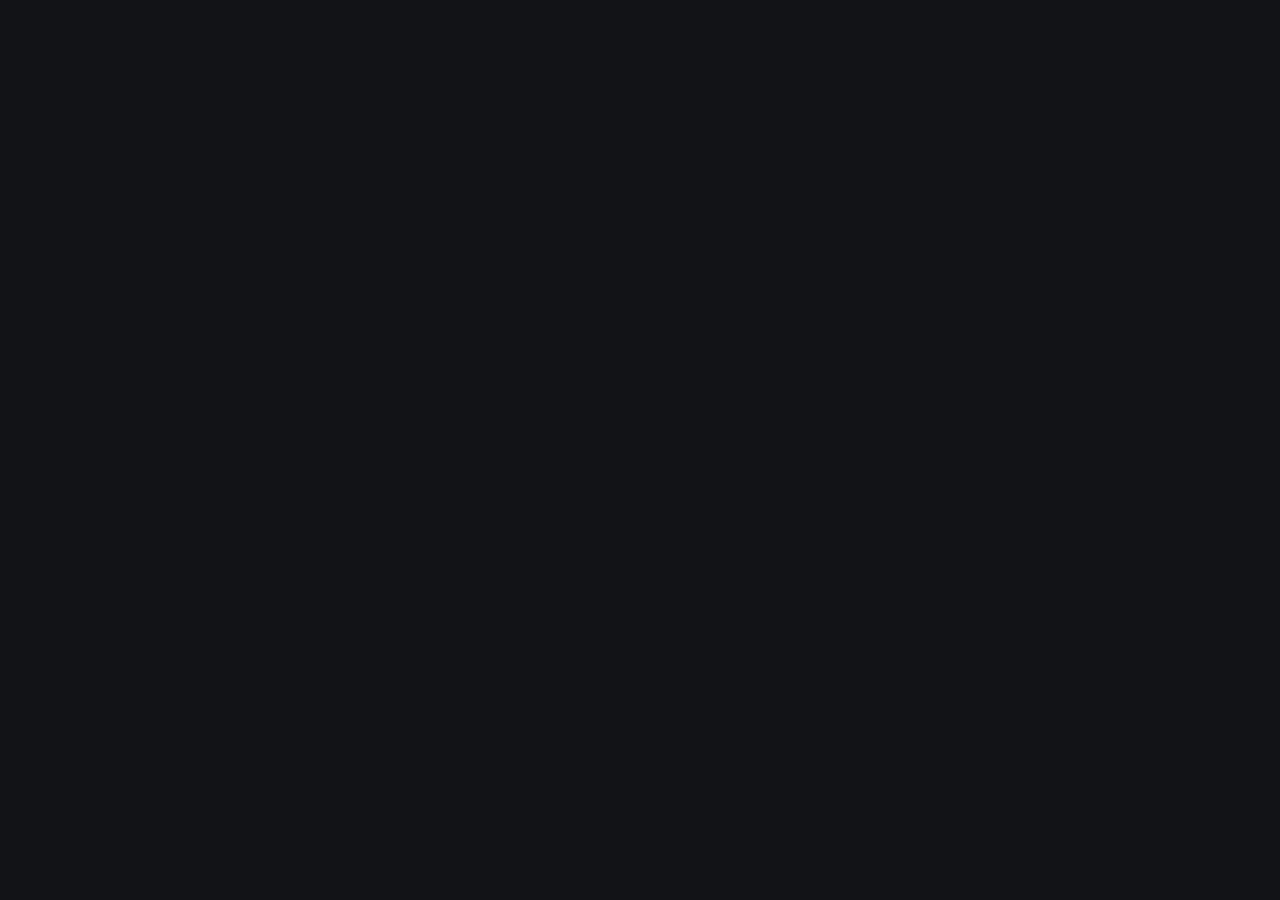
==== commit 0b0a8159: "better naviagation + fixed flashing" ====
--- a/account/index.html
+++ b/account/index.html
@@ -2,7 +2,8 @@
 <html lang="en">
   <head>
     <meta charset="UTF-8" />
-    <link rel="icon" type="image/svg+xml" href="/assets/icon.svg" />
+    <style>html{background:#121316}html:not([data-app-ready]) body{visibility:hidden;transition:none!important}</style>
+    <link rel="icon" type="image/svg+xml" href="/assets/icon-rYChNxxf.svg" />
     <meta http-equiv="Content-Security-Policy" content="default-src 'self'; script-src 'self'; script-src-attr 'none'; style-src 'self' 'unsafe-inline'; img-src 'self' https: blob: data:; connect-src 'self' https://*.supabase.co wss://*.supabase.co; worker-src 'self'; font-src 'self'; frame-src 'none'; object-src 'none'; base-uri 'self'; form-action 'self'; upgrade-insecure-requests" />
     <meta name="referrer" content="no-referrer" />
     <meta name="viewport" content="width=device-width, initial-scale=1.0" />
@@ -24,8 +25,8 @@
     <meta name="twitter:description" content="Play and create custom DLE guessing games." />
     <meta name="twitter:image" content="https://creatdle.dev/social-preview.png" />
     <title>Creatdle — Make any topic guessable</title>
-    <script type="module" crossorigin src="/assets/index.js"></script>
-    <link rel="stylesheet" crossorigin href="/assets/index.css">
+    <script type="module" crossorigin src="/assets/index-CTaoirSe.js"></script>
+    <link rel="stylesheet" crossorigin href="/assets/index-DqUM62qo.css">
   </head>
   <body>
     <div id="root"></div>
--- a/assets/index-DqUM62qo.css
+++ b/assets/index-DqUM62qo.css
@@ -0,0 +1 @@
+.overview-page{box-sizing:border-box;background:radial-gradient(circle at 80% 5%, color-mix(in srgb, var(--close) 9%, transparent), transparent 28rem);min-height:calc(100vh - 75px);padding:clamp(2.5rem,7vw,6rem) clamp(1rem,5vw,5rem)}.overview-heading,.overview{width:min(1180px,100%);margin-inline:auto}.overview-heading{margin-bottom:2.4rem}.overview-heading>span{color:var(--close);letter-spacing:.16em;text-transform:uppercase;font-size:.72rem;font-weight:800}.overview-heading h1{letter-spacing:-.055em;max-width:700px;margin-top:.55rem;font-size:clamp(2.2rem,5vw,4.2rem);line-height:1}.overview-heading p{color:var(--secondary);margin-top:.9rem;font-size:1.05rem}.game-library-search{box-sizing:border-box;border:1px solid var(--surface-border);background:var(--surface);width:min(620px,100%);min-height:50px;color:var(--secondary);border-radius:.9rem;align-items:center;gap:.7rem;margin-top:1.4rem;padding:0 .9rem;display:flex}.game-library-search input{min-width:0;color:var(--text);background:0 0;border:0;outline:0;flex:1;font-size:.9rem}.game-library-search button{color:var(--secondary);cursor:pointer;background:0 0;border:0;font-size:1.2rem}.game-library-search:focus-within{border-color:var(--close);box-shadow:0 0 0 3px color-mix(in srgb, var(--close) 12%, transparent)}.overview{grid-template-columns:repeat(auto-fit,minmax(270px,1fr));align-items:stretch;gap:clamp(1rem,2vw,1.5rem);display:grid}.game{box-sizing:border-box;border:1px solid var(--surface-border);background:var(--surface);min-height:230px;color:var(--text);text-align:left;border-radius:1.2rem;transition:border-color .18s,transform .18s,box-shadow .18s;position:relative;overflow:hidden}:root[data-animations=on] .overview>.game{animation:.42s cubic-bezier(.18,.78,.24,1) backwards game-card-enter}:root[data-animations=on] .overview>.game:nth-child(2){animation-delay:45ms}:root[data-animations=on] .overview>.game:nth-child(3){animation-delay:90ms}:root[data-animations=on] .overview>.game:nth-child(4){animation-delay:.135s}:root[data-animations=on] .overview>.game:nth-child(5){animation-delay:.18s}:root[data-animations=on] .overview>.game:nth-child(n+6){animation-delay:.225s}@keyframes game-card-enter{0%{opacity:0;transform:translateY(16px)scale(.98)}to{opacity:1;transform:translateY(0)scale(1)}}button.game{cursor:pointer;flex-direction:column;justify-content:flex-end;align-items:flex-start;padding:1.5rem;display:flex}.game:hover{z-index:1;border-color:var(--secondary);transform:translateY(-4px);box-shadow:0 22px 45px #00000040}.game h2{letter-spacing:-.035em;margin-top:.5rem;font-size:1.55rem}.game p{color:var(--secondary);margin-top:.45rem;font-size:.82rem;line-height:1.45}.game small{color:var(--close);letter-spacing:.12em;text-transform:uppercase;font-size:.65rem;font-weight:800}.game>span,.game-open>span{color:var(--text);margin-top:1.3rem;font-size:.78rem;font-weight:750}.create-game-card{background:linear-gradient(130deg, color-mix(in srgb, var(--close-bg) 82%, var(--surface)), var(--surface) 72%);border-color:color-mix(in srgb, var(--close) 45%, var(--surface-border));min-height:230px}.create-game-card:after{content:"";border:2rem solid color-mix(in srgb, var(--close) 8%, transparent);border-radius:50%;width:15rem;height:15rem;position:absolute;top:-4rem;right:-3rem}.create-game-card i{background:var(--close);color:#19150e;border-radius:.85rem;place-items:center;width:3rem;height:3rem;margin-bottom:auto;font-size:1.65rem;font-style:normal;display:grid}.create-game-card h2{font-size:1.55rem}.featured-game-card:nth-of-type(3n){background:linear-gradient(145deg, var(--surface-hover), var(--surface))}.custom-game-card{background:linear-gradient(145deg, color-mix(in srgb, var(--correct-bg) 35%, var(--surface)), var(--surface));display:flex}.game.game-has-cover{background-position:50%;background-size:cover}.game.game-has-cover:before{content:"";z-index:0;background:linear-gradient(#0a0b0d38,#0a0b0d8f 28%,#0a0b0df5 96%);position:absolute;inset:0}.featured-game-card.game-has-cover>*{z-index:1;position:relative}.game-search-empty{border:1px dashed var(--surface-border);color:var(--secondary);text-align:center;border-radius:1rem;flex-direction:column;grid-column:1/-1;gap:.25rem;padding:3rem;display:flex}.game-search-empty b{color:var(--text);font-size:1.1rem}.game-open{z-index:1;color:inherit;cursor:pointer;text-align:left;background:0 0;border:0;flex-direction:column;flex:1;justify-content:flex-end;align-items:flex-start;padding:1.5rem;display:flex;position:relative}.game-delete{z-index:2;width:2.2rem;height:2.2rem;color:var(--secondary);cursor:pointer;background:0 0;border:0;border-radius:.6rem;place-items:center;font-size:1.25rem;display:grid;position:absolute;top:.8rem;right:.8rem}.game-delete:hover{background:var(--incorrect-bg);color:var(--incorrect-text)}@media (width<=680px){.overview-page{padding:2.5rem 1rem 4rem}.overview{grid-template-columns:1fr}}nav{z-index:20;box-sizing:border-box;background-color:var(--acc);color:#fff;align-items:center;gap:1.1rem;width:100%;padding:.6rem 1rem;display:grid;position:relative}.main-nav{grid-template-columns:auto minmax(0,1fr) auto auto}.game-nav{grid-template-columns:auto minmax(0,1fr) auto auto auto}.main-nav .account-menu-button{grid-column:4}.account-menu-button{background:var(--surface-dark);cursor:pointer;border:2px solid #ffffffad;border-radius:50%;width:50px;height:50px;padding:0;position:relative;overflow:hidden}.account-menu-button img{object-fit:cover;width:100%;height:100%;padding:0}.account-menu-button:hover{border-color:#fff;transform:scale(1.04)}nav .logo{-webkit-user-select:none;user-select:none;cursor:pointer;align-items:center;gap:.65rem;width:fit-content;font-size:1.65rem;font-weight:800;display:flex}nav .logo img{width:54px;height:54px;transition:transform .15s;position:static}nav .logo .title{transition:transform .15s}nav .logo:hover img,nav .logo:hover .title{transform:scale(1.05)}.nav-game-info{text-align:center;flex-flow:wrap;justify-content:center;align-items:center;gap:.4rem 1rem;min-width:0;display:flex}.nav-game-info strong{font-size:1.3rem;line-height:1.15}.nav-game-info strong em{letter-spacing:.08em;text-transform:uppercase;vertical-align:middle;background:#ffffff29;border-radius:999px;margin-left:.5rem;padding:.2rem .45rem;font-size:.62rem;font-style:normal}.nav-game-info span{text-overflow:ellipsis;white-space:nowrap;opacity:.8;max-width:48rem;font-size:.85rem;font-weight:500;overflow:hidden}.nav-guesses{text-transform:uppercase;letter-spacing:.12em;flex-direction:column;align-items:flex-end;display:flex}.nav-guesses span{opacity:.75;font-size:.65rem}.nav-guesses strong{font-size:1.05rem}.nav-create{color:#fff;cursor:pointer;white-space:nowrap;background:#ffffff1a;border:1px solid #ffffff4d;border-radius:999px;grid-column:3;justify-self:end;align-items:center;gap:.35rem;width:fit-content;min-height:36px;padding:0 .72rem;font-size:.78rem;font-weight:750;display:inline-flex}.nav-create span{font-size:1.15rem;line-height:1}.nav-create:hover{background:#ffffff29;border-color:#ffffffa6}.nav-daily-toggle{cursor:pointer;border:1px solid;border-radius:50%;place-items:center;width:42px;height:42px;padding:0;display:grid;position:relative}.nav-daily-toggle img{width:21px;height:21px}.nav-daily-toggle.active{background:#20693fc2;border-color:#78d69a;box-shadow:0 0 0 3px #5ccd841f}.nav-daily-toggle.inactive{background:#822b36b8;border-color:#e7868f;box-shadow:0 0 0 3px #e15b691a}.nav-daily-tooltip{border:1px solid var(--surface-border);background:var(--surface-dark);width:max-content;color:var(--text);opacity:0;pointer-events:none;border-radius:.5rem;padding:.45rem .65rem;font-size:.68rem;font-weight:650;transition:opacity .15s,transform .15s;position:absolute;top:calc(100% + .7rem);right:0;transform:translateY(-4px);box-shadow:0 8px 25px #00000047}.nav-daily-toggle:hover .nav-daily-tooltip,.nav-daily-toggle:focus-visible .nav-daily-tooltip{opacity:1;transform:translateY(0)}.drawer-layer{z-index:100;pointer-events:none;visibility:hidden;position:fixed;inset:0}.drawer-layer.open{pointer-events:auto;visibility:visible}.drawer-scrim{opacity:0;background:#040507ad;border:0;transition:opacity .22s;position:absolute;inset:0}.drawer-layer.open .drawer-scrim{opacity:1}.side-drawer{box-sizing:border-box;border-left:1px solid var(--surface-border);background:color-mix(in srgb, var(--surface-dark) 95%, transparent);width:min(390px,100vw - 2rem);color:var(--text);padding:1.1rem;transition:transform .24s;position:absolute;inset:0 0 0 auto;overflow-y:auto;transform:translate(102%);box-shadow:-24px 0 70px #0000006b}.drawer-layer.open .side-drawer{transform:translate(0)}.drawer-header,.drawer-profile,.drawer-section-title{align-items:center;display:flex}.drawer-header{justify-content:space-between;gap:1rem;padding:.35rem .25rem 1rem}.drawer-profile{gap:.75rem;min-width:0}.drawer-profile img{box-sizing:border-box;border:1px solid var(--surface-border);background:var(--surface);object-fit:cover;border-radius:50%;width:48px;height:48px;padding:0}.drawer-profile div{flex-direction:column;min-width:0;display:flex}.drawer-profile strong{text-overflow:ellipsis;white-space:nowrap;overflow:hidden}.drawer-profile span{color:var(--close);letter-spacing:.1em;text-transform:uppercase;font-size:.68rem;font-weight:800}.drawer-close{width:38px;height:38px;color:var(--secondary);cursor:pointer;background:0 0;border:0;border-radius:.65rem;font-size:1.6rem}.drawer-close:hover{background:var(--surface-hover);color:var(--text)}.drawer-links{border-top:1px solid var(--surface-border);border-bottom:1px solid var(--surface-border);gap:.4rem;padding:.8rem 0;display:grid}.drawer-links>button,.drawer-links>a{color:var(--text);cursor:pointer;text-align:left;background:0 0;border:0;border-radius:.8rem;align-items:center;gap:.85rem;padding:.75rem;text-decoration:none;display:flex}.drawer-links>button:hover,.drawer-links>a:hover{background:var(--surface-hover)}.drawer-links i{background:var(--surface);width:36px;height:36px;color:var(--close);border-radius:.65rem;place-items:center;font-size:1.05rem;font-style:normal;display:grid}.drawer-links i img{width:19px;height:19px;color:var(--close)}.drawer-links span{flex-direction:column;gap:.1rem;display:flex}.drawer-links small{color:var(--secondary);font-size:.72rem}.drawer-summary{border-bottom:1px solid var(--surface-border);padding:1rem .2rem}.drawer-section-title{color:var(--secondary);letter-spacing:.1em;text-transform:uppercase;justify-content:space-between;gap:1rem;margin-bottom:.7rem;font-size:.7rem;font-weight:800}.drawer-section-title button{color:var(--close);cursor:pointer;font:inherit;text-transform:none;letter-spacing:0;background:0 0;border:0}.drawer-stat-grid{grid-template-columns:repeat(3,1fr);gap:.45rem;display:grid}.drawer-stat-grid span{border:1px solid var(--surface-border);background:var(--surface);color:var(--secondary);border-radius:.7rem;flex-direction:column;gap:.1rem;padding:.75rem .55rem;font-size:.68rem;display:flex}.drawer-stat-grid b{color:var(--text);font-size:1rem}.fire-icon{object-fit:contain;vertical-align:-.12em;width:1em;height:1em}.drawer-stat-grid b .fire-icon{margin-right:.2rem}.drawer-mini-list{gap:.3rem;display:grid}.drawer-mini-list button,.drawer-admin-link{width:100%;color:var(--text);cursor:pointer;text-align:left;background:0 0;border:0;border-radius:.55rem;justify-content:space-between;align-items:center;gap:1rem;padding:.6rem .7rem;display:flex}.drawer-mini-list button:hover,.drawer-admin-link:hover{background:var(--surface-hover)}.drawer-mini-list small{color:var(--secondary);text-transform:capitalize}.drawer-mini-list p{color:var(--secondary);font-size:.8rem}.drawer-admin{border:1px solid color-mix(in srgb, var(--close) 35%, var(--surface-border));background:color-mix(in srgb, var(--close-bg) 24%, transparent);border-radius:.9rem;margin-top:1rem;padding:.85rem}.drawer-admin .drawer-section-title{margin-inline:.35rem}.drawer-admin .drawer-section-title small,.drawer-admin-link b{color:var(--close)}@media (width<=760px){.main-nav{grid-template-columns:auto minmax(0,1fr) auto auto;gap:.55rem}.game-nav{grid-template-columns:auto minmax(0,1fr) auto auto auto;gap:.5rem}nav .logo .title{display:none}nav .logo img{width:46px;height:46px}.main-nav .nav-create{grid-column:3}.game-nav .nav-game-info{text-align:left;justify-content:flex-start}.game-nav .nav-game-info span{display:none}}@media (width<=480px){.main-nav .logo{display:none}.main-nav{grid-template-columns:1fr auto auto}.main-nav .nav-create{grid-column:2}.main-nav .account-menu-button{grid-column:3}.account-menu-button{width:45px;height:45px}.game-nav{grid-template-columns:minmax(0,1fr) auto auto}.game-nav .logo{display:none}.game-nav .nav-game-info strong{font-size:1rem}.game-nav .nav-guesses{display:none}}.nav-game-title{flex-direction:column;align-items:center;gap:.25rem;min-width:0;display:flex}.nav-game-title>strong{overflow-wrap:anywhere}.nav-game-creator{opacity:.85;align-items:center;gap:.35rem;min-width:0;font-size:.72rem;font-weight:500;display:flex}.nav-game-creator a{min-width:0;color:inherit;overflow-wrap:anywhere;align-items:center;gap:.35rem;text-decoration:none;display:inline-flex}.nav-game-creator a:hover{text-underline-offset:.2em;text-decoration:underline}.nav-game-creator img,.nav-game-creator svg{object-fit:cover;border-radius:50%;flex-shrink:0;width:20px;height:20px}@media (width<=760px){.nav-game-title{align-items:flex-start}}@media (width<=480px){.nav-game-creator{font-size:.72rem}.nav-game-creator img,.nav-game-creator svg{width:20px;height:20px}}.play{box-sizing:border-box;background:radial-gradient(circle at 20% 25%, color-mix(in srgb, var(--incorrect) 12%, transparent), transparent 35%);width:100%;min-height:100vh;color:var(--text);padding:2rem 0 5rem}.game-container{width:fit-content;max-width:94vw;margin:0 auto}.search-card{z-index:20;background:var(--surface);border:1px solid var(--surface-border);box-sizing:border-box;border-radius:1rem;width:100%;min-width:min(34rem,94vw);margin-inline:auto;padding:1rem;position:relative;box-shadow:0 12px 35px #00000040}.search-bar{gap:1rem;display:flex}.search-input-wrapper{flex:1;position:relative}.search-input-wrapper input{box-sizing:border-box;border:2px solid var(--acc-muted);background:var(--surface-dark);width:100%;height:52px;color:var(--text);border-radius:.7rem;outline:none;padding:0 3.5rem 0 1.1rem;font-size:1rem;transition:border-color .15s,box-shadow .15s}.search-input-wrapper input:focus{border-color:var(--acc);box-shadow:0 0 0 3px color-mix(in srgb, var(--acc) 18%, transparent)}.search-input-wrapper input::placeholder{color:var(--secondary)}.search-input-wrapper input:disabled{cursor:not-allowed;opacity:.55}.clear-search{border:1px solid var(--surface-border);width:34px;height:34px;color:var(--secondary);cursor:pointer;background:0 0;border-radius:.55rem;padding:0;font-size:1.35rem;position:absolute;top:50%;right:.65rem;transform:translateY(-50%)}.clear-search:hover{color:var(--text);background:var(--surface-hover)}.guess-button{background:var(--acc);color:#fff;letter-spacing:.05em;cursor:pointer;min-width:105px;box-shadow:0 0 25px color-mix(in srgb, var(--acc) 35%, transparent);border:none;border-radius:.7rem;padding:0 1.5rem;font-size:1rem;font-weight:700;transition:transform .15s,opacity .15s}.guess-button:hover:not(:disabled){transform:translateY(-1px)}.guess-button:disabled{opacity:.4;cursor:not-allowed}.search-results{border:1px solid var(--surface-border);background:var(--surface-dark);border-radius:.8rem;max-height:430px;margin:0;padding:.45rem;list-style:none;position:absolute;top:calc(100% + .6rem);left:0;right:0;overflow-y:auto;box-shadow:0 20px 40px #00000073}.search-results li{cursor:pointer;border-radius:.55rem;align-items:center;gap:.85rem;min-height:60px;padding:.55rem .7rem;transition:background .1s;display:flex}.search-results li.selected{background:var(--surface-hover)}.search-results img{object-fit:cover;border-radius:.4rem;flex-shrink:0;width:42px;height:54px}.search-result-content{flex-direction:column;gap:.2rem;min-width:0;display:flex}.search-result-content strong{text-overflow:ellipsis;white-space:nowrap;overflow:hidden}.search-result-content small{color:var(--secondary)}.hints-panel{background:var(--surface);border:1px solid var(--surface-border);box-sizing:border-box;margin-top:1.8rem;border-radius:1rem;width:100%;margin-inline:auto;padding:1.25rem}.hints-heading{color:var(--secondary);text-transform:uppercase;letter-spacing:.16em;cursor:pointer;justify-content:space-between;align-items:center;gap:1rem;margin:0;list-style:none;display:flex}.hints-heading::-webkit-details-marker{display:none}.hints-heading:after{content:"+";color:var(--text);font-size:1.1rem;line-height:1}.hints-panel[open] .hints-heading:after{content:"−"}.hints-heading small{text-transform:none;letter-spacing:normal;margin-left:auto}.hints-content{margin-top:1rem}.hint-actions{margin-bottom:.75rem}.hint-actions:empty{display:none}.hint-actions button{border:1px solid var(--acc-muted);color:var(--secondary);cursor:pointer;background:0 0;border-radius:999px;padding:.55rem .85rem}.hint-section{gap:.55rem;display:grid}.hint-section+.hint-section,.hint-actions+.hint-section{margin-top:.85rem}.hint-section-label{color:var(--secondary);letter-spacing:.08em;text-transform:uppercase;font-size:.68rem}.hints-heading button{border:1px solid var(--acc-muted);color:var(--secondary);text-transform:uppercase;letter-spacing:.12em;cursor:pointer;background:0 0;border-radius:999px;padding:.5rem 1rem}.hints-heading button:hover{border-color:var(--acc);color:var(--text)}.hint-list{flex-wrap:wrap;gap:.65rem;display:flex}.hint-chip{border:1px solid var(--surface-border);min-height:34px;color:var(--secondary);background:var(--surface-dark);border-radius:999px;align-items:center;gap:.5rem;padding:0 .85rem;font-size:.85rem;display:flex}.hint-chip span{text-transform:uppercase;letter-spacing:.08em}.hint-chip small{opacity:.7}.hint-chip.unlocked{border-color:var(--close);color:var(--text);background:var(--close-bg)}.hint-chip.selected{border-color:var(--acc);box-shadow:0 0 0 2px color-mix(in srgb, var(--acc) 18%, transparent)}.hint-chip.unlocked strong{align-items:center;display:flex}.hint-option{cursor:pointer;font:inherit}.hint-option:disabled{cursor:not-allowed;opacity:.55}.hint-option.unlocked{opacity:1}.hint-stage-list{gap:.75rem;display:grid}.hint-stage{border:1px solid var(--surface-border);background:var(--surface-dark);border-radius:.75rem;gap:.65rem;padding:.8rem;display:grid}.hint-stage.waiting{opacity:.62}.hint-stage-heading{color:var(--secondary);justify-content:space-between;align-items:center;gap:1rem;display:flex}.hint-stage-heading strong{color:var(--text);letter-spacing:.08em;text-transform:uppercase;font-size:.72rem}.hint-stage-heading small{font-size:.65rem}.hint-value{box-sizing:border-box;border:1px solid var(--surface-border);background:var(--surface-dark);width:100%;min-width:0;max-width:100%;color:var(--text);text-align:left;white-space:normal;overflow-wrap:anywhere;word-break:break-word;contain:inline-size;border-radius:.75rem;margin-top:1rem;padding:1rem 1.1rem;line-height:1.55}.hint-value .value-text,.hint-value .value-list{white-space:normal;overflow-wrap:anywhere;width:100%;min-width:0;max-width:100%;display:block}.game-legend{color:var(--secondary);flex-wrap:wrap;align-items:center;gap:1.2rem;margin:1.25rem 0;font-size:.82rem;display:flex}.game-legend>span{align-items:center;gap:.4rem;display:flex}.legend-box{border-radius:3px;width:12px;height:12px;display:inline-block}.legend-box.correct{background:var(--correct)}.legend-box.close{background:var(--close)}.legend-box.incorrect{background:var(--incorrect)}.guess-board-scroll{width:fit-content;max-width:94vw;padding-bottom:1rem;overflow:auto visible}.guess-board{width:max-content}.guess-header-row,.guess-row,.guess-sizing-row{gap:.75rem;display:grid}.guess-row{contain:inline-size}.guess-sizing-row{visibility:hidden;white-space:nowrap;pointer-events:none;height:0;overflow:hidden}.guess-sizing-row>span{box-sizing:border-box;padding-inline:calc(.8rem + 1px)}.guess-sizing-row>span:first-child{padding-inline:calc(.75rem + 1px)}.guess-header-row{margin-bottom:.7rem}.guess-header-cell{min-height:48px;color:var(--secondary);text-transform:uppercase;text-align:center;letter-spacing:.12em;justify-content:center;align-items:flex-end;padding:0 .5rem .35rem;font-size:.75rem;display:flex}.guess-header-cell:first-child{text-align:left;justify-content:flex-start;padding-left:1rem}.guess-header-cell.word-wrap{overflow-wrap:anywhere;white-space:normal;max-height:calc(6em + .35rem);line-height:1.2;overflow:hidden}.guess-header-cell.no-word-wrap{text-overflow:ellipsis;white-space:nowrap;overflow:hidden}:root[data-animations=on] .guess-header-cell{animation-name:var(--category-heading-animation,category-heading-reveal);animation-duration:.38s;animation-timing-function:cubic-bezier(.2,.75,.25,1);animation-fill-mode:backwards;animation-delay:calc(var(--reveal-index,0) * 55ms)}.guess-rows{flex-direction:column;gap:.65rem;display:flex}.summary-row{margin-bottom:.85rem}.summary-main-cell{border-color:var(--acc-muted);background:color-mix(in srgb, var(--acc) 8%, var(--surface));flex-direction:column;justify-content:center;align-items:flex-start;gap:.15rem;min-height:84px}.summary-main-cell small{color:var(--secondary);font-size:.68rem}.summary-value-cell{min-height:84px;font-weight:750}.summary-value-cell.unknown{color:var(--secondary);background:var(--surface-dark)}.guess-main-cell,.guess-value-cell{box-sizing:border-box;border:1px solid var(--surface-border);border-radius:.8rem;min-height:112px;overflow:hidden}.guess-main-cell{background:var(--surface);align-items:center;gap:1rem;padding:.75rem;display:flex}.guess-main-cell img{object-fit:cover;border-radius:.55rem;flex-shrink:0;width:68px;height:92px}.guess-main-cell strong{line-height:1.35}.guess-main-cell.word-wrap strong,.guess-value-cell.word-wrap .value-text,.guess-value-cell.word-wrap .tag-result{overflow-wrap:anywhere;-webkit-line-clamp:5;line-clamp:5;white-space:normal;-webkit-box-orient:vertical;display:-webkit-box;overflow:hidden}.guess-main-cell.no-word-wrap strong,.guess-value-cell.no-word-wrap .value-text,.guess-value-cell.no-word-wrap .tag-result{text-overflow:ellipsis;white-space:nowrap;overflow:hidden}.guess-main-cell.correct{background:var(--correct-bg);border-color:var(--correct)}:root[data-animations=on] .guess-row:first-child>.guess-main-cell,:root[data-animations=on] .guess-row:first-child>.guess-value-cell{transform-origin:50% 65%;animation-name:var(--category-result-animation,category-result-reveal);animation-duration:.48s;animation-timing-function:cubic-bezier(.16,.82,.26,1);animation-delay:calc(var(--reveal-index,0) * 85ms);animation-fill-mode:backwards}:root[data-animations=on] .guess-row:first-child>.guess-value-cell.correct{animation-name:var(--category-result-animation,category-result-reveal), correct-result-pulse;animation-duration:.48s,.42s;animation-delay:calc(var(--reveal-index,0) * 85ms), calc(var(--reveal-index,0) * 85ms + .3s)}@keyframes category-heading-reveal{0%{opacity:0;transform:translateY(-8px)}to{opacity:1;transform:translateY(0)}}@keyframes category-result-reveal{0%{opacity:0;filter:saturate(.45);transform:translateY(14px)}70%{opacity:1;filter:saturate();transform:translateY(-2px)}to{opacity:1;filter:saturate();transform:translateY(0)}}@keyframes correct-result-pulse{0%,to{box-shadow:inset 0 0 0 0 color-mix(in srgb, var(--correct) 0%, transparent)}50%{box-shadow:inset 0 0 0 5px color-mix(in srgb, var(--correct) 24%, transparent)}}:root[data-animation-style=flip]{--category-heading-animation:category-heading-flip;--category-result-animation:category-result-flip}:root[data-animation-style=pop]{--category-heading-animation:category-heading-pop;--category-result-animation:category-result-pop}:root[data-animation-style=fade]{--category-heading-animation:category-result-fade;--category-result-animation:category-result-fade}@keyframes category-heading-flip{0%{opacity:0;transform:perspective(500px)rotateY(-90deg)}to{opacity:1;transform:perspective(500px)rotateY(0)}}@keyframes category-result-flip{0%{opacity:0;transform:perspective(650px)rotateY(-95deg)}70%{opacity:1;transform:perspective(650px)rotateY(7deg)}to{opacity:1;transform:perspective(650px)rotateY(0)}}@keyframes category-heading-pop{0%{opacity:0;transform:scaleY(.72)}to{opacity:1;transform:scaleY(1)}}@keyframes category-result-pop{0%{opacity:0;transform:scaleY(.72)}70%{opacity:1;transform:scaleY(1.035)}to{opacity:1;transform:scaleY(1)}}@keyframes category-result-fade{0%{opacity:0}to{opacity:1}}.guess-value-cell{text-align:center;justify-content:center;align-items:center;padding:.8rem;font-size:.95rem;font-weight:500;transition:transform .2s,border-color .2s;display:flex;position:relative}.guess-value-cell:hover{transform:translateY(-2px)}.guess-value-cell.correct{color:var(--correct-text);background:var(--correct-bg);border-color:var(--correct)}.guess-value-cell.close{color:var(--close-text);background:var(--close-bg);border-color:var(--close)}.guess-value-cell.incorrect{color:var(--incorrect-text);background:var(--incorrect-bg);border-color:var(--incorrect)}.guess-value-cell.has-direction{isolation:isolate}.guess-value-cell.has-direction:before{z-index:0;content:"";opacity:.16;pointer-events:none;background:url("data:image/svg+xml,%3csvg%20xmlns='http://www.w3.org/2000/svg'%20viewBox='0%200%2064%2064'%20fill='none'%3e%3cpath%20d='M32%2010l22%2024h-14v20H24V34H10z'%20fill='currentColor'/%3e%3c/svg%3e") 50%/contain no-repeat;position:absolute;inset:6px 3px}.guess-value-cell.has-direction>*{z-index:1;position:relative}.guess-value-cell.has-direction.lower:before{transform:rotate(180deg)}.direction{position:absolute}.visually-hidden{clip:rect(0, 0, 0, 0);white-space:nowrap;border:0;width:1px;height:1px;margin:-1px;padding:0;position:absolute;overflow:hidden}.value-list{flex-wrap:wrap;justify-content:center;gap:.35rem;display:flex}.value-pill{background:#ffffff1a;border-radius:999px;padding:.28rem .5rem}.tag-value-list{box-sizing:border-box;overscroll-behavior:contain;scrollbar-color:var(--surface-border) transparent;scrollbar-width:thin;align-content:flex-start;align-items:center;width:100%;max-height:5rem;padding:.1rem .2rem .1rem 0;overflow:hidden auto}.tag-value-list::-webkit-scrollbar{width:5px}.tag-value-list::-webkit-scrollbar-track{background:0 0}.tag-value-list::-webkit-scrollbar-thumb{background:var(--surface-border);border-radius:999px}.tag-result{border:1px solid #0000;font-size:.78rem;font-weight:750}.tag-result.correct{border-color:var(--correct);background:var(--correct-bg);color:var(--correct-text)}.tag-result.close{border-color:var(--close);background:var(--close-bg);color:var(--close-text)}.tag-result.incorrect{border-color:var(--incorrect);background:var(--incorrect-bg);color:var(--incorrect-text)}.category-image{object-fit:cover;border-radius:.5rem;width:75px;height:90px}.empty-value{opacity:.5}.game-result{margin:1rem 0 1.4rem;box-sizing:border-box;border:1px solid;border-radius:.9rem;justify-content:space-between;align-items:center;gap:1rem;width:100%;margin-inline:auto;padding:1rem;display:flex}.game-result.won{border-color:var(--correct);background:var(--correct-bg)}.game-result.lost{border-color:var(--incorrect);background:var(--incorrect-bg)}.result-answer{align-items:center;gap:1rem;display:flex}.result-answer img{object-fit:cover;border-radius:.45rem;width:54px;height:70px}.result-answer div{flex-direction:column;gap:.2rem;display:flex}.result-answer span{color:var(--secondary)}.result-answer strong{font-size:1.15rem}.game-result button{background:var(--acc);color:#fff;cursor:pointer;border:none;border-radius:.6rem;padding:.7rem 1.2rem;font-weight:700}.empty-board{border:1px dashed var(--surface-border);color:var(--secondary);text-align:center;box-sizing:border-box;border-radius:1rem;width:100%;margin-top:2rem;padding:3rem}.game-loading,.game-error{text-align:center;background:var(--surface);border:1px solid var(--surface-border);border-radius:1rem;width:fit-content;max-width:min(90vw,700px);margin:5rem auto;padding:2rem}@media (width<=700px){.play{padding-top:1rem}.search-bar{gap:.5rem}.guess-button{min-width:80px;padding:0 1rem}.hints-heading,.game-result{flex-direction:column;align-items:flex-start}}.suggestion-menu{z-index:20000;box-sizing:border-box;border:1px solid var(--surface-border);background:var(--surface-dark);color:var(--text);border-radius:.7rem;margin:0;padding:.3rem;position:fixed;inset:auto;overflow:auto;box-shadow:0 12px 32px #0006}.suggestion-menu button[role=option]{width:100%;min-height:2.5rem;color:var(--text);cursor:pointer;font:inherit;text-align:left;background:0 0;border:0;border-radius:.4rem;align-items:center;gap:.65rem;margin:0;padding:.55rem .7rem;display:flex}.suggestion-menu button[aria-selected=true]{background:var(--close-bg);color:var(--close-text)}.suggestion-menu button span{min-width:0}.suggestion-menu strong{overflow-wrap:anywhere;font-size:.8rem;display:block}.suggestion-menu small{color:var(--secondary);margin-top:.2rem;font-size:.7rem;display:block}.suggestion-menu img{object-fit:cover;border-radius:50%;flex-shrink:0;width:32px;height:32px}.suggestion-menu p{color:var(--secondary);margin:0;padding:.5rem;font-size:.8rem}.staff-download-icon{border:1px solid var(--surface-border);background:var(--surface-dark);color:var(--text);cursor:pointer;border-radius:.6rem;place-items:center;padding:.55rem;display:inline-grid}.staff-download-icon svg{width:20px;height:20px}.user-page{width:min(1160px,94vw);color:var(--text);margin:2rem auto 4rem}.user-page-nav,.user-game-actions{flex-wrap:wrap;align-items:center;gap:.7rem;margin:1rem 0;display:flex}.user-profile-header{border:1px solid var(--surface-border);background:var(--surface);border-radius:1rem;align-items:center;gap:1.5rem;padding:2rem;display:flex}.user-profile-header img{object-fit:cover;border-radius:50%;width:90px;height:90px}.user-profile-header h1{overflow-wrap:anywhere;margin:.4rem 0}.user-profile-header p,.user-page small,.user-games p{color:var(--secondary)}.user-profile-header>button{margin-left:auto}.user-stats{grid-template-columns:repeat(4,1fr);gap:1rem;margin:1.5rem 0 2rem;display:grid}.user-stats article,.user-games article,.user-admin,.collaboration-panel{border:1px solid var(--surface-border);background:var(--surface);border-radius:1rem;padding:1.3rem}.user-stats article{flex-direction:column;gap:.7rem;display:flex}.user-stats strong{font-size:2rem}.user-games{grid-template-columns:repeat(auto-fill,minmax(min(100%,300px),1fr));gap:1rem;display:grid}.user-games article>img{object-fit:cover;border-radius:.6rem;width:100%;height:170px;margin-bottom:1rem}.user-page button,.user-game-actions a,.collaboration-panel button{border:1px solid var(--surface-border);color:var(--text);background:var(--surface-dark);cursor:pointer;font:inherit;border-radius:.6rem;padding:.65rem .9rem;text-decoration:none}.user-page button:disabled,.collaboration-panel button:disabled{opacity:.5;cursor:default}.user-page input,.collaboration-panel input{border:1px solid var(--surface-border);background:var(--surface-dark);color:var(--text);font:inherit;border-radius:.6rem;padding:.7rem}.user-directory-search,.collaboration-panel label{flex-direction:column;gap:.5rem;display:flex}.user-directory{grid-template-columns:repeat(auto-fill,minmax(min(100%,250px),1fr));gap:1rem;margin:1.3rem 0;display:grid}.user-directory>a{background:var(--surface);color:var(--text);border-radius:.8rem;grid-template-columns:55px 1fr;align-items:center;gap:.6rem;padding:1rem;text-decoration:none;display:grid}.user-directory img{border-radius:50%;grid-row:span 2;width:50px;height:50px}.user-admin{margin-top:2rem}.user-admin pre{white-space:pre-wrap;overflow-wrap:anywhere;max-height:30rem;font-size:.8rem;overflow:auto}.user-history details{border:1px solid var(--surface-border);border-radius:.5rem;margin:.75rem 0;padding:.6rem}.user-admin summary{cursor:pointer}.collaboration-panel{margin:1rem 0}.collaboration-panel form{flex-wrap:wrap;align-items:end;gap:.7rem;display:flex}.collaboration-panel ul{padding:0;list-style:none}.collaboration-panel li{flex-wrap:wrap;align-items:center;gap:.8rem;margin:.8rem 0;display:flex}.collaboration-panel li button{margin-left:auto}.collaboration-panel article{border-top:1px solid var(--surface-border);padding:.8rem 0}.collaboration-panel article button{margin-right:.5rem}@media (width<=650px){.user-stats{grid-template-columns:repeat(2,1fr)}.user-profile-header{flex-wrap:wrap;padding:1rem}.user-profile-header>button{margin-left:0}}.user-record{border:1px solid var(--surface-border);border-radius:.6rem;margin:.75rem 0;padding:.8rem}.user-record>div{grid-template-columns:minmax(130px,1fr) minmax(0,2fr);gap:.75rem;padding:.4rem 0;display:grid}.user-record dt{color:var(--secondary);text-transform:capitalize}.user-record dd{overflow-wrap:anywhere;margin:0}.user-admin>details{margin:.8rem 0}@media (width<=500px){.user-record>div{grid-template-columns:1fr;gap:.2rem}}.leaderboard-tabs{flex-wrap:wrap;gap:.7rem;margin-bottom:1rem;display:flex}.leaderboard-tabs button[aria-pressed=true]{background:var(--close-bg);color:var(--close-text)}.leaderboard-list{gap:.65rem;margin:1.5rem 0;padding:0;list-style:none;display:grid}.leaderboard-list li{background:var(--surface);border:1px solid var(--surface-border);border-radius:.8rem;grid-template-columns:4.5rem minmax(0,1fr) auto;align-items:center;gap:1rem;padding:1rem;display:grid}.leaderboard-rank{color:var(--secondary);font-weight:700}.leaderboard-list a{min-width:0;color:var(--text);align-items:center;gap:.8rem;text-decoration:none;display:flex}.leaderboard-list a strong{overflow-wrap:anywhere}.leaderboard-list img,.leaderboard-list svg{object-fit:cover;border-radius:50%;width:42px;height:42px}.leaderboard-score{text-align:right;white-space:nowrap}.leaderboard-score small{margin-top:.3rem;display:block}@media (width<=500px){.leaderboard-list li{grid-template-columns:2.5rem minmax(0,1fr) auto;gap:.5rem;padding:.7rem}.leaderboard-list img,.leaderboard-list svg{width:30px;height:30px}.leaderboard-list a{gap:.4rem}}.image-editor{border:1px solid var(--surface-border);background:var(--surface-dark);width:min(920px,100% - 2rem);max-height:calc(100dvh - 2rem);color:var(--text);border-radius:1.2rem;margin:auto;padding:0;position:fixed;inset:0;overflow:auto;box-shadow:0 28px 100px #0009}.image-editor::backdrop{-webkit-backdrop-filter:blur(9px);backdrop-filter:blur(9px);background:#08090bc9}.image-editor button{cursor:pointer;border:1px solid var(--surface-border);background:var(--surface-hover);color:var(--text);border-radius:.55rem;padding:.65rem .9rem;font-weight:700}.image-editor button:hover:not(:disabled){border-color:var(--secondary);background:var(--surface)}.image-editor button:disabled{opacity:.45;cursor:default}.image-editor :focus-visible{outline:2px solid var(--close);outline-offset:3px}.image-editor-header{border-bottom:1px solid var(--surface-border);justify-content:space-between;gap:1rem;padding:1.5rem 1.6rem;display:flex}.image-editor-eyebrow{color:var(--close);letter-spacing:.14em;font-size:.65rem;font-weight:800}.image-editor-header h2{margin:.3rem 0;font-size:1.55rem}.image-editor-header p{color:var(--secondary);font-size:.85rem}.image-editor .image-editor-close{background:0 0;align-self:flex-start;padding:.15rem .6rem;font-size:1.4rem}.image-editor-body{padding:1.4rem 1.6rem .5rem}.image-editor-drop{border:1px dashed var(--surface-border);background:var(--surface);border-radius:.8rem;align-items:center;gap:.85rem;padding:1rem;transition:border-color .15s,background .15s;display:flex}.image-editor-drop.is-over{border-color:var(--close);background:var(--close-bg)}.image-editor-drop>span{background:var(--surface-hover);width:2.6rem;height:2.6rem;color:var(--close);border-radius:.65rem;place-items:center;font-size:1.6rem;display:grid}.image-editor-drop>div{flex:1}.image-editor-drop strong{font-size:.9rem;display:block}.image-editor-drop small{color:var(--secondary);margin-top:.25rem;font-size:.7rem;display:block}.image-editor-link{margin:1rem 0 1.3rem}.image-editor-link label{color:var(--secondary);margin-bottom:.45rem;font-size:.75rem;display:block}.image-editor-link>div{gap:.5rem;display:flex}.image-editor-link input{background:var(--bg);min-width:0;color:var(--text);border:1px solid var(--surface-border);border-radius:.55rem;flex:1;padding:.7rem}.image-editor-workspace{grid-template-columns:minmax(0,1fr) 180px;gap:1.5rem;display:grid}.image-editor-crop-area{background:var(--bg);border:1px solid var(--surface-border);border-radius:.8rem;flex-direction:column;justify-content:center;align-items:center;min-width:0;padding:1rem;display:flex}.image-editor-stage{touch-action:none;-webkit-user-select:none;user-select:none;width:min(100%,480px);max-width:100%;max-height:380px;position:relative;overflow:hidden}.image-editor-stage:has(>img){width:auto;height:auto}.image-editor-stage>img{pointer-events:none;width:auto;max-width:100%;height:auto;max-height:380px;display:block}.image-editor-crop{box-sizing:border-box;cursor:move;touch-action:none;border:2px solid #fff;position:absolute;box-shadow:0 0 0 1000px #0009}.image-editor-grid{pointer-events:none;background:linear-gradient(90deg,#0000 33%,#fff5 33% calc(33% + 1px),#0000 calc(33% + 1px) 66%,#fff5 66% calc(66% + 1px),#0000 calc(66% + 1px)),linear-gradient(#0000 33%,#fff5 33% calc(33% + 1px),#0000 calc(33% + 1px) 66%,#fff5 66% calc(66% + 1px),#0000 calc(66% + 1px));position:absolute;inset:0}.image-editor-handle{border-right:4px solid var(--close);border-bottom:4px solid var(--close);cursor:nwse-resize;touch-action:none;width:24px;height:24px;position:absolute;bottom:-2px;right:-2px}.image-editor-crop-area p{color:var(--secondary);text-align:center;margin-top:1rem;font-size:.7rem}.image-editor-adjustments{flex-direction:column;gap:.8rem;display:flex}.image-editor-preview{background:var(--bg);border:1px solid var(--surface-border);border-radius:.6rem;width:100%;position:relative;overflow:hidden}.image-editor-preview img{max-width:none;position:absolute}.image-editor-adjustments label{color:var(--secondary);font-size:.7rem}.image-editor-adjustments input{width:100%;accent-color:var(--close);margin-top:.35rem;display:block}.image-editor-adjustments button{font-size:.75rem}.image-editor-empty{border:1px solid var(--surface-border);background:var(--bg);text-align:center;border-radius:.8rem;place-items:center;padding:2.5rem 1rem;display:grid}.image-editor-empty>span{color:var(--secondary);margin-bottom:.6rem;font-size:2.5rem}.image-editor-empty p{font-size:.85rem}.image-editor-empty small{color:var(--secondary);margin-top:.5rem;font-size:.7rem}.image-editor-error{color:var(--incorrect-text);background:var(--incorrect-bg);border-radius:.5rem;margin-top:1rem;padding:.8rem;font-size:.8rem}.image-editor-status{min-height:1.1rem;color:var(--secondary);margin:.6rem 0;font-size:.8rem}.image-editor-footer{border-top:1px solid var(--surface-border);background:var(--surface);justify-content:space-between;align-items:center;gap:1rem;padding:1rem 1.6rem;display:flex}.image-editor-footer small{color:var(--secondary);font-size:.65rem;line-height:1.5}.image-editor-footer>div{flex-shrink:0;gap:.5rem;display:flex}.image-editor .image-editor-save{color:#19150e;background:var(--close);border-color:var(--close)}.image-editor .image-editor-save:hover:not(:disabled){background:var(--close-text)}@media (width<=620px){.image-editor{border-radius:.85rem;width:calc(100% - 1rem);max-height:calc(100dvh - 1rem)}.image-editor-header,.image-editor-body,.image-editor-footer{padding-left:1rem;padding-right:1rem}.image-editor-drop{flex-wrap:wrap}.image-editor-drop button{width:100%}.image-editor-workspace{grid-template-columns:minmax(0,1fr);gap:1rem}.image-editor-adjustments{grid-template-columns:100px minmax(0,1fr);align-items:center;display:grid}.image-editor-adjustments>.image-editor-eyebrow{grid-column:1/-1}.image-editor-preview{grid-row:span 3}.image-editor-adjustments button{grid-column:1/-1}.image-editor-footer{flex-direction:column;align-items:stretch}.image-editor-footer>div{justify-content:flex-end}}.image-editor-login{gap:.4rem;margin-bottom:1rem}.image-editor-login p{font-size:1rem;font-weight:700}.image-editor-login button{margin-top:1rem}.sheet-creator-page{box-sizing:border-box;background:radial-gradient(circle at 92% 0%, color-mix(in srgb, var(--close) 9%, transparent), transparent 30rem), radial-gradient(circle at 4% 55%, color-mix(in srgb, var(--incorrect) 7%, transparent), transparent 28rem);min-height:calc(100vh - 75px);padding:1.5rem clamp(.75rem,3vw,2.5rem) 4rem}.sheet-creator-toolbar{grid-template-columns:1fr auto 1fr;align-items:center;gap:1rem;width:min(1500px,100%);min-height:3.2rem;margin:0 auto 1rem;display:grid}.sheet-creator-toolbar>a{color:var(--secondary);justify-self:start;font-size:.82rem;font-weight:700;text-decoration:none}.sheet-creator-toolbar>a:hover{color:var(--text)}.sheet-creator-toolbar>span{color:var(--secondary);align-items:center;gap:.45rem;font-size:.7rem;display:flex}.sheet-creator-toolbar>span i{background:var(--correct);border-radius:50%;width:.45rem;height:.45rem}.sheet-creator-toolbar>div{justify-self:end;gap:.55rem;display:flex}.toolbar-button,.toolbar-primary{cursor:pointer;border-radius:.65rem;justify-content:center;align-items:center;gap:.5rem;min-height:2.55rem;padding:0 .95rem;font-size:.78rem;font-weight:800;display:inline-flex}.toolbar-button{border:1px solid var(--surface-border);background:var(--surface);color:var(--text)}.toolbar-button:hover{border-color:var(--secondary);background:var(--surface-hover)}.toolbar-button:disabled{cursor:wait;opacity:.62}.toolbar-button b{background:var(--close);color:#17130d;border-radius:999px;place-items:center;min-width:1.2rem;height:1.2rem;font-size:.65rem;display:grid}.toolbar-primary,.modal-done{border:1px solid var(--close);background:var(--close);color:#17130d;box-shadow:0 10px 25px color-mix(in srgb, var(--close) 17%, transparent)}.toolbar-primary:hover,.modal-done:hover{filter:brightness(1.06);transform:translateY(-1px)}.game-sheet{border:1px solid var(--surface-border);background:color-mix(in srgb, var(--surface) 95%, transparent);border-radius:1.35rem;width:min(1500px,100%);min-height:72vh;margin:0 auto;overflow:hidden;box-shadow:0 32px 80px #00000047}.game-sheet-header{box-sizing:border-box;border-bottom:1px solid var(--surface-border);background:linear-gradient(120deg, color-mix(in srgb, var(--surface-dark) 60%, transparent), transparent), var(--surface);grid-template-columns:220px minmax(280px,1fr) 220px;align-items:center;gap:clamp(1.5rem,4vw,4rem);min-height:205px;padding:1.5rem clamp(1.25rem,4vw,4rem);display:grid;position:relative}.cover-image-field{border:1px dashed var(--secondary);background:var(--surface-dark);cursor:text;border-radius:.9rem;place-items:center;width:100%;height:140px;display:grid;position:relative;overflow:hidden}.cover-image-field img{object-fit:cover;opacity:.72;width:100%;height:100%;position:absolute;inset:0}.cover-image-field:after{content:"";pointer-events:none;background:linear-gradient(#0000 35%,#000000c7);position:absolute;inset:0}.cover-image-field>span{color:var(--secondary);font-size:2rem}.cover-image-field small{z-index:1;color:#fff;pointer-events:none;font-size:.68rem;font-weight:800;position:absolute;bottom:.85rem}.editable-game-copy{flex-direction:column;align-items:center;gap:.6rem;min-width:0;display:flex}.editable-game-copy input,.editable-game-copy textarea,.game-byline input{box-sizing:border-box;width:100%;color:var(--text);text-align:center;background:0 0;border:1px solid #0000;border-radius:.55rem;outline:none}.game-byline .creator-summary-toggle{grid-template-columns:auto minmax(0,1fr)}.creator-summary-toggle>span{text-transform:none;gap:.08rem;display:grid}.creator-summary-toggle strong{color:var(--text);font-size:.72rem}.creator-summary-toggle small{color:var(--secondary);font-size:.58rem;font-weight:600}.editable-game-copy input:hover,.editable-game-copy textarea:hover,.game-byline input:hover{border-color:var(--surface-border)}.editable-game-copy input:focus,.editable-game-copy textarea:focus,.game-byline input:focus{border-color:var(--close);background:var(--surface-dark);box-shadow:0 0 0 3px color-mix(in srgb, var(--close) 13%, transparent)}.editable-game-title{letter-spacing:-.055em;padding:.35rem .65rem;font-size:clamp(2rem,5vw,3.65rem);font-weight:850}.editable-game-copy textarea{resize:none;min-height:3.8rem;color:var(--secondary);padding:.55rem;font-size:.92rem;line-height:1.45}.game-byline{gap:.7rem;display:grid}.creator-account-byline{min-height:2.35rem;color:var(--secondary);text-transform:uppercase;grid-template-columns:auto minmax(0,1fr);align-items:center;gap:.45rem;font-size:.72rem;font-weight:750;display:grid}.creator-account-byline strong{color:var(--text);text-overflow:ellipsis;text-transform:none;white-space:nowrap;font-size:.85rem;overflow:hidden}.game-byline label{color:var(--secondary);text-transform:uppercase;grid-template-columns:auto minmax(0,1fr);align-items:center;gap:.45rem;font-size:.72rem;font-weight:750;display:grid}.game-byline input{text-align:left;text-transform:none;height:2.35rem;padding:0 .45rem;font-size:.85rem}.table-tools{border-bottom:1px solid var(--surface-border);background:var(--surface-dark);grid-template-columns:minmax(220px,420px) 1fr auto;align-items:center;gap:1rem;padding:.8rem 1rem;display:grid}.table-search{border:1px solid var(--surface-border);background:var(--surface);border-radius:.65rem;align-items:center;gap:.55rem;height:2.55rem;padding:0 .7rem;display:flex}.table-search>span{color:var(--secondary);font-size:1.15rem}.table-search input{min-width:0;color:var(--text);background:0 0;border:0;outline:0;flex:1;font-size:.8rem}.table-search button{color:var(--secondary);cursor:pointer;background:0 0;border:0;font-size:1rem}.table-tools>span{color:var(--secondary);text-align:center;font-size:.7rem}.table-tool-actions button,.sheet-bulk-paste button{border:1px solid var(--surface-border);background:var(--surface);min-height:2.35rem;color:var(--text);cursor:pointer;border-radius:.6rem;padding:0 .85rem;font-size:.72rem;font-weight:750}.table-tool-actions{flex-wrap:wrap;justify-content:flex-end;gap:.45rem;display:flex}.creator-transfer{border-bottom:1px solid var(--surface-border);background:var(--surface);gap:.8rem;padding:1rem;font-size:.8rem;display:grid}.transfer-header,.transfer-actions{flex-wrap:wrap;align-items:center;gap:.6rem;display:flex}.transfer-header{justify-content:space-between}.creator-transfer p{color:var(--secondary);margin:.3rem 0 0}.transfer-actions label{align-items:center;gap:.6rem;display:flex}.creator-transfer button,.creator-transfer select,.creator-clear-confirm button,.transfer-undo{border:1px solid var(--surface-border);background:var(--surface-dark);min-height:2.35rem;color:var(--text);cursor:pointer;font:inherit;border-radius:.6rem;padding:.4rem .85rem}.creator-clear-confirm{padding:1rem;font-size:.85rem}.creator-clear-confirm p{margin:0 0 1rem}.transfer-undo{margin-left:.75rem}.creator-transfer button:disabled{opacity:.5;cursor:default}.creator-transfer textarea{box-sizing:border-box;resize:vertical;border:1px solid var(--surface-border);background:var(--surface-dark);width:100%;min-height:10rem;color:var(--text);border-radius:.6rem;padding:.75rem;font:.8rem monospace}.transfer-replace{align-items:center;gap:.5rem;display:flex}.transfer-notice{color:var(--text);margin:0;padding:.75rem 1rem;font-size:.8rem}.creator-transfer .transfer-error{color:var(--wrong-text,var(--text))}.sheet-bulk-paste{border-bottom:1px solid var(--close);background:var(--close-bg);grid-template-columns:minmax(170px,.45fr) minmax(300px,1fr) auto;align-items:center;gap:1rem;padding:.85rem 1rem;display:grid}.sheet-bulk-paste strong{color:var(--close-text);font-size:.8rem}.sheet-bulk-paste p{color:color-mix(in srgb, var(--close-text) 70%, transparent);text-overflow:ellipsis;white-space:nowrap;margin-top:.2rem;font-size:.65rem;overflow:hidden}.sheet-bulk-paste textarea{box-sizing:border-box;border:1px solid color-mix(in srgb, var(--close) 55%, transparent);resize:vertical;background:var(--surface-dark);min-height:3.5rem;color:var(--text);border-radius:.55rem;outline:none;padding:.55rem;font-size:.72rem}.creator-table-frame{position:relative}.creator-loading-state{min-height:55vh;color:var(--secondary);place-content:center;justify-items:center;gap:.8rem;display:grid}.creator-loading-state span{border:3px solid var(--surface-border);border-top-color:var(--close);border-radius:50%;width:1.8rem;height:1.8rem;animation:.75s linear infinite creator-loading-spin}@keyframes creator-loading-spin{to{transform:rotate(360deg)}}.creator-table-scroll{max-height:min(58vh,650px);overflow:auto}.creator-data-table{table-layout:fixed;border-collapse:separate;border-spacing:0}.creator-data-table .action-column{width:72px!important}.creator-data-table th,.creator-data-table td{box-sizing:border-box;border-right:1px solid var(--surface-border);border-bottom:1px solid var(--surface-border);background:color-mix(in srgb, var(--surface) 88%, transparent);min-width:0}.creator-data-table th{z-index:3;background:var(--surface-dark);height:74px;position:sticky;top:0}:root[data-animations=on] .creator-data-table th:not(.row-action-header){animation:.3s cubic-bezier(.18,.78,.24,1) backwards creator-category-reveal}@keyframes creator-category-reveal{0%{opacity:0;transform:translateY(-8px)}to{opacity:1;transform:translateY(0)}}.creator-data-table th.dragging-category{opacity:.42}.creator-data-table th.dragging-category>button{border:1px dashed var(--close)}.creator-data-table th.drop-before,.creator-data-table td.drop-before{box-shadow:inset 4px 0 0 var(--close)!important}.creator-data-table th.drop-after,.creator-data-table td.drop-after{box-shadow:inset -4px 0 0 var(--close)!important}.creator-data-table th.drop-before:after,.creator-data-table th.drop-after:after{content:"Drop here";z-index:8;background:var(--close);color:#17130d;letter-spacing:.05em;pointer-events:none;text-transform:uppercase;white-space:nowrap;border-radius:.35rem;padding:.22rem .4rem;font-size:.52rem;font-weight:850;position:absolute;top:.35rem}.creator-data-table th.drop-before:after{left:.35rem}.creator-data-table th.drop-after:after{right:.35rem}.creator-data-table .category-header-button{width:100%;height:100%;color:var(--text);cursor:grab;text-align:left;background:0 0;border:0;flex-direction:column;justify-content:center;align-items:flex-start;gap:.28rem;padding:.75rem .5rem .75rem .85rem;display:flex;position:relative}.creator-data-table .category-header-button:active{cursor:grabbing}.column-resize-handle{z-index:12;cursor:col-resize;touch-action:none;width:10px;height:100%;position:absolute;top:0;right:-5px}.column-resize-handle:before{content:"";background:var(--surface-border);width:2px;transition:width .12s,left .12s,background .12s;position:absolute;top:0;bottom:0;left:4px}.column-resize-handle:hover:before,.column-resize-handle:focus-visible:before,.column-resize-handle:active:before{background:var(--close);width:4px;left:3px}.column-resize-handle:focus-visible{outline:none}.last-column-resize-handle{z-index:22}.creator-data-table .category-header-button:hover{background:var(--surface-hover)}.creator-data-table .category-header-button span{text-overflow:ellipsis;white-space:nowrap;max-width:100%;font-size:.86rem;font-weight:800;overflow:hidden}.creator-data-table .category-header-button small{color:var(--secondary);letter-spacing:.07em;text-transform:uppercase;font-size:.56rem;font-weight:650}.category-sort-indicator{border:1px solid color-mix(in srgb, var(--close) 55%, var(--surface-border));background:var(--close-bg);width:1.55rem;height:1.55rem;color:var(--close-text);border-radius:50%;place-items:center;font-size:.88rem;line-height:1;display:grid;position:absolute;top:50%;right:.65rem;transform:translateY(-50%)}.category-header-button:has(.category-sort-indicator){padding-right:2.65rem}.creator-data-table .hidden-category{background-image:repeating-linear-gradient(-45deg, transparent, transparent 8px, color-mix(in srgb, var(--secondary) 4%, transparent) 8px, color-mix(in srgb, var(--secondary) 4%, transparent) 16px)}.creator-data-table th.hidden-category{box-shadow:inset 0 3px 0 var(--secondary)}.creator-data-table td{height:58px;padding:.35rem}.creator-data-table td input,.creator-data-table td select{box-sizing:border-box;width:100%;height:2.8rem;color:var(--text);font:inherit;background:0 0;border:1px solid #0000;border-radius:.55rem;outline:none;padding:0 .65rem;font-size:.78rem}.creator-data-table td input:hover,.creator-data-table td select:hover{border-color:var(--surface-border);background:var(--surface-dark)}.creator-data-table td input:focus,.creator-data-table td select:focus{border-color:var(--close);background:var(--surface-dark);box-shadow:0 0 0 3px color-mix(in srgb, var(--close) 12%, transparent)}.table-add-category{border:1px solid var(--surface-border);background:var(--surface-dark);width:2rem;height:2rem;color:var(--text);cursor:pointer;border-radius:50%;place-items:center;margin:auto;padding:0;font-size:1.2rem;display:grid}.table-add-category:hover{border-color:var(--close);background:var(--close);color:#17130d;transform:rotate(90deg)}.row-action-header{right:0;z-index:16!important;width:72px!important;min-width:72px!important;max-width:72px!important;padding:0!important;position:sticky!important}.row-action-cell{z-index:8;box-shadow:-1px 0 0 var(--surface-border);position:sticky;right:0;background:var(--surface-dark)!important;width:72px!important;min-width:72px!important;max-width:72px!important;padding:0!important}.row-action-buttons{justify-content:center;align-items:center;gap:.1rem;display:flex}.row-action-cell button{width:1.9rem;height:1.9rem;color:var(--secondary);cursor:pointer;background:0 0;border:1px solid #0000;border-radius:50%;place-items:center;margin:0;font-size:1rem;display:grid}.row-action-cell .row-delete-button:hover{background:var(--incorrect-bg);color:var(--incorrect-text)}.row-action-cell .row-drag-handle{color:var(--secondary);cursor:grab;font-size:1.05rem}.row-action-cell .row-drag-handle:hover,.row-action-cell .row-drag-handle:focus-visible{border-color:var(--close);background:var(--close-bg);color:var(--close-text)}.row-action-cell .row-drag-handle:active{cursor:grabbing}.row-action-cell img{pointer-events:none;width:1rem;height:1rem}.creator-data-table tbody tr.dragging-row{opacity:.18;filter:saturate(.7)}.creator-data-table tbody tr.dragging-row-invalid{opacity:.32;filter:grayscale()saturate(.4)}.creator-data-table tbody tr.row-drop-preview{cursor:grabbing;height:5px;line-height:0}.creator-data-table tbody tr.row-drop-preview td{vertical-align:top;border:0;height:5px;padding:0;line-height:0;background:0 0!important;border:0!important}.row-drop-preview-line{background:linear-gradient(90deg, var(--close), color-mix(in srgb, var(--close) 70%, white));border-radius:999px;width:100%;height:5px;margin:0;padding:0;font-size:0;line-height:0;display:block;box-shadow:0 0 0 1px #0000000f}.row-drop-preview-invalid .row-drop-preview-line{background:linear-gradient(90deg, color-mix(in srgb, var(--secondary) 64%, var(--surface)), color-mix(in srgb, var(--secondary) 82%, var(--surface)));box-shadow:none;opacity:.7}.row-drag-preview{border:1px solid var(--close);background:color-mix(in srgb, var(--surface) 86%, var(--close-bg));pointer-events:none;z-index:9999;border-radius:.5rem;gap:.2rem;width:min(4.4rem,18vw);padding:.18rem;transition:filter .12s,opacity .12s;display:grid;position:fixed;top:-9999px;left:-9999px;box-shadow:0 .35rem .8rem #00000024}.row-drag-preview-art,.row-drag-preview-empty{aspect-ratio:2/3;background:var(--surface-dark);width:100%;min-height:0;color:var(--muted-text);letter-spacing:.02em;text-transform:uppercase;border-radius:.35rem;place-items:center;font-size:.5rem;display:grid;overflow:hidden}.row-drag-preview-art img{object-fit:cover;width:100%;height:100%}.row-drag-preview-label{color:var(--text);text-overflow:ellipsis;white-space:nowrap;font-weight:700;line-height:1.3;overflow:hidden}.creator-data-table tbody tr.row-drop-preview td{box-shadow:none;border:0;padding:0;background:0 0!important}.row-drop-preview input{text-overflow:ellipsis;white-space:nowrap;overflow:hidden;color:var(--text)!important}.row-drop-preview-image{background:var(--surface-dark);aspect-ratio:2/3;border-radius:.45rem;width:100%;overflow:hidden}.row-drop-preview-image img{object-fit:cover;width:100%;height:100%}.row-drop-preview-action>span{width:1.9rem;height:1.9rem;color:var(--close-text);place-items:center;margin:auto;font-size:1.05rem;display:grid}:root[data-animations=on] .creator-data-table tbody tr.row-drop-preview td{animation:.14s ease-out creator-row-drop-preview}@keyframes creator-row-drop-preview{0%{opacity:0;transform:scaleY(.72)}to{opacity:1;transform:scaleY(1)}}.image-preview-button{aspect-ratio:2/3;background:var(--surface-dark);cursor:pointer;border:0;border-radius:.45rem;width:100%;height:auto;padding:0;display:block;position:relative;overflow:hidden}.image-preview-button img{object-fit:cover;width:100%;height:100%}.image-preview-button span{color:#fff;text-align:center;background:#000000b8;padding:.3rem;font-size:.6rem;font-weight:750;transition:transform .15s;position:absolute;inset:auto 0 0;transform:translateY(100%)}.image-preview-button:hover span,.image-preview-button:focus-visible span{transform:translateY(0)}.empty-filter-row td{height:130px;color:var(--secondary);text-align:center}.sheet-bottom-bar{background:var(--surface-dark);justify-content:space-between;align-items:center;gap:1rem;min-height:64px;padding:0 1rem;display:flex}.add-item-button{border:1px dashed var(--secondary);min-height:2.7rem;color:var(--text);cursor:pointer;background:0 0;border-radius:.65rem;padding:0 1rem;font-size:.76rem;font-weight:800}.add-item-button:hover{border-color:var(--close);background:var(--close-bg);color:var(--close-text)}.sheet-bottom-bar>span{color:var(--secondary);font-size:.68rem}.sheet-errors{border-top:1px solid var(--incorrect);background:var(--incorrect-bg);flex-wrap:wrap;gap:.5rem;padding:.8rem 1rem;display:flex}.sheet-errors span{color:var(--incorrect-text);font-size:.72rem}.sheet-errors span+span:before{content:"•";opacity:.6;margin-right:.5rem}.creator-modal-backdrop{z-index:100;box-sizing:border-box;-webkit-backdrop-filter:blur(8px);backdrop-filter:blur(8px);background:#050608bf;place-items:center;padding:1rem;display:grid;position:fixed;inset:0}.creator-modal{border:1px solid var(--surface-border);background:var(--surface);width:min(610px,100%);max-height:min(850px,92vh);color:var(--text);border-radius:1.1rem;overflow-y:auto;box-shadow:0 32px 90px #0000008c}.creator-modal>header{z-index:3;border-bottom:1px solid var(--surface-border);background:color-mix(in srgb, var(--surface) 94%, transparent);-webkit-backdrop-filter:blur(16px);backdrop-filter:blur(16px);justify-content:space-between;align-items:center;gap:1rem;padding:1.3rem 1.4rem;display:flex;position:sticky;top:0}.creator-modal>header span{color:var(--close);letter-spacing:.14em;text-transform:uppercase;font-size:.62rem;font-weight:800}.creator-modal>header h2{letter-spacing:-.03em;margin-top:.25rem;font-size:1.45rem}.creator-modal>header button{border:1px solid var(--surface-border);background:var(--surface-dark);width:2.35rem;height:2.35rem;color:var(--secondary);cursor:pointer;border-radius:50%;place-items:center;font-size:1.2rem;display:grid}.modal-form{grid-template-columns:1fr 1fr;gap:1rem;padding:1.35rem;display:grid}.modal-form>label{color:var(--secondary);flex-direction:column;gap:.42rem;font-size:.72rem;font-weight:750;display:flex}.modal-form>label:nth-child(3),.modal-toggle-list,.number-category-options,.category-width-setting{grid-column:1/-1}.modal-form label>span em{font-style:normal;font-weight:500}.modal-form input,.modal-form select,.modal-form textarea,.choice-settings input,.hint-value-input input{box-sizing:border-box;border:1px solid var(--surface-border);background:var(--surface-dark);width:100%;color:var(--text);font:inherit;border-radius:.62rem;outline:none}.modal-form>label>input,.modal-form>label>select{height:2.9rem;padding:0 .75rem}.modal-form>label>.custom-select{height:2.9rem}.modal-form textarea{resize:vertical;min-height:5rem;padding:.7rem}.modal-form input:focus,.modal-form select:focus,.modal-form textarea:focus,.choice-settings input:focus,.hint-value-input input:focus{border-color:var(--close);box-shadow:0 0 0 3px color-mix(in srgb, var(--close) 12%, transparent)}.modal-form input:disabled,.modal-form select:disabled{cursor:not-allowed;opacity:.55}.modal-form label small{color:var(--secondary);font-size:.64rem;font-weight:500}.category-width-setting{border:1px solid var(--surface-border);background:var(--surface-dark);border-radius:.7rem;gap:.65rem;padding:.9rem;display:grid;overflow:hidden}.category-width-setting>div:first-child{color:var(--secondary);justify-content:space-between;align-items:center;font-size:.7rem;font-weight:750;display:flex}.category-width-setting>div:first-child strong{color:var(--text)}.category-width-setting input[type=range]{appearance:none;background:var(--surface-hover);height:.35rem;accent-color:var(--close);border:0;border-radius:999px}.category-width-setting input[type=range]::-webkit-slider-thumb{appearance:none;border:3px solid var(--surface-dark);background:var(--close);width:1.1rem;height:1.1rem;box-shadow:0 0 0 1px var(--close);cursor:ew-resize;border-radius:50%}.width-preview{box-sizing:border-box;border:1px solid var(--close);min-width:50px;max-width:100%;color:var(--close-text);text-align:center;text-overflow:ellipsis;white-space:nowrap;border-radius:.45rem;padding:.6rem;font-size:.68rem;font-weight:800;transition:width 80ms linear;overflow:hidden}.category-width-setting>small{color:var(--secondary);font-size:.62rem}.modal-toggle-list{gap:.65rem;display:grid}.modal-toggle-list>label{border:1px solid var(--surface-border);background:var(--surface-dark);border-radius:.7rem;align-items:flex-start;gap:.75rem;padding:.85rem;display:flex}.modal-toggle-list input,.inline-check input{width:1.05rem;height:1.05rem;accent-color:var(--close);margin-top:.12rem}.modal-toggle-list label>span{flex-direction:column;gap:.2rem;display:flex}.modal-toggle-list strong{font-size:.78rem}.number-category-options{background:var(--close-bg);border-radius:.7rem;grid-template-columns:1fr 1fr;align-items:end;gap:1rem;padding:.9rem;display:grid}.number-category-options>label:first-child{color:var(--close-text);gap:.4rem;font-size:.68rem;display:grid}.number-category-options input[type=number]{height:2.5rem;padding:0 .65rem}.inline-check{min-height:2.5rem;color:var(--close-text);align-items:center;gap:.5rem;font-size:.72rem;display:flex}.close-groups-setting{border:1px solid var(--surface-border);background:var(--surface-dark);border-radius:.7rem;grid-column:1/-1;gap:.75rem;padding:.9rem;display:grid}.close-groups-heading{justify-content:space-between;align-items:center;gap:1rem;display:flex}.close-groups-heading>div{gap:.22rem;display:grid}.close-groups-heading strong{font-size:.78rem}.close-groups-heading p,.empty-close-groups{color:var(--secondary);font-size:.62rem}.close-groups-heading button,.choice-stage-intro>button,.empty-choice-stages button{border:1px solid var(--surface-border);background:var(--surface);min-height:2.25rem;color:var(--text);cursor:pointer;border-radius:.55rem;padding:0 .75rem;font-size:.68rem;font-weight:750}.close-group-list{gap:.45rem;display:grid}.close-group-list>div{grid-template-columns:1.6rem 1fr 2rem;align-items:center;gap:.45rem;display:grid}.close-group-list span{color:var(--secondary);text-align:center;font-size:.62rem}.close-group-list input{height:2.45rem;padding:0 .65rem}.close-group-list button{width:2rem;height:2rem;color:var(--secondary);cursor:pointer;background:0 0;border:0;border-radius:.45rem;place-items:center;font-size:1rem;display:grid}.ordered-text-settings{border:1px solid var(--surface-border);background:color-mix(in srgb, var(--close-bg) 52%, var(--surface-dark));border-radius:.7rem;grid-column:1/-1;gap:.8rem;padding:.9rem;display:grid}.ordered-text-settings>.inline-check{color:var(--text);font-weight:750}.ordered-text-intro{justify-content:space-between;align-items:end;gap:1rem;display:flex}.ordered-text-intro>div{gap:.25rem;display:grid}.ordered-text-intro strong{font-size:.78rem}.ordered-text-intro p,.empty-order-list{color:var(--secondary);font-size:.62rem}.ordered-text-intro>label{color:var(--close-text);white-space:nowrap;grid-template-columns:auto 4.6rem auto;align-items:center;gap:.45rem;font-size:.64rem;display:grid}.ordered-text-intro input{height:2.35rem;padding:0 .55rem}.ordered-value-list{gap:.4rem;max-height:18rem;padding:.2rem;list-style:none;display:grid;overflow-y:auto}.ordered-value-list li{border:1px solid var(--surface-border);background:var(--surface);cursor:grab;border-radius:.58rem;grid-template-columns:1.8rem 1.25rem minmax(0,1fr) auto auto;align-items:center;gap:.5rem;min-height:2.75rem;padding:.35rem .45rem;transition:opacity .15s,transform .15s,border-color .15s;display:grid;position:relative}.ordered-value-list li:active{cursor:grabbing}.ordered-value-list li.dragging{opacity:.35;transform:scale(.98)}.ordered-value-list li.drop-before:before,.ordered-value-list li.drop-after:after{background:var(--close);height:3px;box-shadow:0 0 0 2px color-mix(in srgb, var(--close) 18%, transparent);content:"";border-radius:999px;position:absolute;left:0;right:0}.ordered-value-list li.drop-before:before{top:-.3rem}.ordered-value-list li.drop-after:after{bottom:-.3rem}.order-position{background:var(--surface-dark);width:1.6rem;height:1.6rem;color:var(--secondary);border-radius:50%;place-items:center;font-size:.62rem;font-weight:800;display:grid}.order-grip{color:var(--secondary);font-size:1rem}.ordered-value-list strong{text-overflow:ellipsis;white-space:nowrap;font-size:.72rem;overflow:hidden}.order-preview{min-width:3rem;color:var(--close-text);text-align:right;text-transform:uppercase;font-size:.58rem;font-weight:750}.ordered-value-list li>div{gap:.25rem;display:flex}.ordered-value-list button{border:1px solid var(--surface-border);background:var(--surface-dark);width:1.75rem;height:1.75rem;color:var(--text);cursor:pointer;border-radius:.4rem;place-items:center;padding:0;display:grid}.ordered-value-list button:disabled{cursor:default;opacity:.3}.close-group-list button:hover{background:var(--incorrect-bg);color:var(--incorrect-text)}.modal-footer{border-top:1px solid var(--surface-border);background:color-mix(in srgb, var(--surface-dark) 96%, transparent);-webkit-backdrop-filter:blur(16px);backdrop-filter:blur(16px);justify-content:space-between;align-items:center;gap:1rem;padding:.9rem 1.35rem;display:flex;position:sticky;bottom:0}.modal-footer>span{color:var(--secondary);font-size:.68rem}.modal-done,.danger-button{cursor:pointer;border-radius:.65rem;min-height:2.65rem;padding:0 1rem;font-size:.75rem;font-weight:800}.danger-button{border:1px solid var(--incorrect);color:var(--incorrect-text);background:0 0}.danger-button:hover{background:var(--incorrect-bg)}.hint-type-picker{border-bottom:1px solid var(--surface-border);grid-template-columns:repeat(auto-fit,minmax(7.5rem,1fr));gap:.55rem;padding:1.2rem 1.35rem;display:grid}.hint-type-picker button{border:1px solid var(--surface-border);background:var(--surface-dark);min-height:4.4rem;color:var(--text);cursor:pointer;text-align:left;border-radius:.7rem;flex-direction:column;gap:.28rem;padding:.7rem;display:flex}.hint-type-picker button:hover{border-color:var(--secondary)}.hint-type-picker button.active{border-color:var(--close);background:var(--close-bg)}.hint-type-picker strong{font-size:.74rem}.hint-type-picker small{color:var(--secondary);font-size:.6rem;line-height:1.35}.hint-category-picker{padding:1.25rem 1.35rem}.choice-stage-editor{gap:1rem;padding:1.25rem 1.35rem;display:grid}.choice-stage-intro{justify-content:space-between;align-items:center;gap:1rem;display:flex}.choice-stage-intro>div{gap:.22rem;display:grid}.choice-stage-intro strong{font-size:.85rem}.choice-stage-intro p,.empty-choice-stages p{color:var(--secondary);font-size:.66rem}.empty-choice-stages{border:1px dashed var(--surface-border);background:var(--surface-dark);border-radius:.7rem;justify-content:space-between;align-items:center;gap:1rem;padding:1rem;display:flex}.choice-stage-list{gap:.8rem;display:grid}.choice-stage{border:1px solid var(--surface-border);background:var(--surface-dark);border-radius:.8rem;overflow:hidden}.choice-stage>header{border-bottom:1px solid var(--surface-border);grid-template-columns:1.8rem 1fr auto auto 2rem;align-items:center;gap:.55rem;padding:.7rem;display:grid}.choice-stage>header>span{background:var(--close-bg);width:1.7rem;height:1.7rem;color:var(--close-text);border-radius:50%;place-items:center;font-size:.62rem;font-weight:850;display:grid}.choice-stage>header>strong{font-size:.76rem}.choice-stage>header label{color:var(--secondary);align-items:center;gap:.35rem;font-size:.58rem;display:flex}.choice-stage>header input{box-sizing:border-box;border:1px solid var(--surface-border);background:var(--surface);width:3.5rem;height:2rem;color:var(--text);border-radius:.45rem;outline:none;padding:0 .35rem}.choice-stage>header>button{width:2rem;height:2rem;color:var(--secondary);cursor:pointer;background:0 0;border:0;border-radius:.45rem;place-items:center;display:grid}.choice-stage>header>button:hover{background:var(--incorrect-bg);color:var(--incorrect-text)}.choice-stage-categories{grid-template-columns:1fr 1fr;gap:.45rem;padding:.7rem;display:grid}.choice-stage-categories>label{background:var(--surface);border:1px solid #0000;border-radius:.6rem;align-items:center;gap:.65rem;min-width:0;padding:.65rem;display:flex}.choice-stage-categories>label.selected{border-color:color-mix(in srgb, var(--close) 55%, var(--surface-border))}.choice-stage-categories label>span{flex-direction:column;gap:.16rem;min-width:0;display:flex}.choice-stage-categories strong{text-overflow:ellipsis;white-space:nowrap;font-size:.7rem;overflow:hidden}.choice-stage-categories small{color:var(--secondary);font-size:.54rem;line-height:1.3}.hint-picker-heading{justify-content:space-between;align-items:flex-end;gap:1rem;margin-bottom:.9rem;display:flex}.hint-picker-heading strong{font-size:.85rem}.hint-picker-heading p{color:var(--secondary);margin-top:.2rem;font-size:.68rem}.choice-settings{gap:.5rem;display:flex}.choice-settings label{color:var(--secondary);grid-template-columns:auto 3.4rem;align-items:center;gap:.35rem;font-size:.62rem;display:grid}.choice-settings input{height:2rem;padding:0 .35rem}.hint-category-list{gap:.5rem;display:grid}.hint-category-list>div{border:1px solid var(--surface-border);background:var(--surface-dark);border-radius:.7rem;grid-template-columns:1fr auto;align-items:center;gap:1rem;padding:.75rem;display:grid}.hint-category-list>div.selected{border-color:color-mix(in srgb, var(--close) 60%, var(--surface-border))}.hint-category-list>div>label:first-child{cursor:pointer;align-items:center;gap:.7rem;display:flex}.hint-category-list input[type=checkbox]{width:1.05rem;height:1.05rem;accent-color:var(--close)}.hint-category-list label>span{flex-direction:column;gap:.18rem;display:flex}.hint-category-list strong{font-size:.78rem}.hint-category-list small{color:var(--secondary);text-transform:uppercase;font-size:.6rem}.hint-value-input{color:var(--secondary);grid-template-columns:auto 3.7rem;align-items:center;gap:.45rem;font-size:.62rem;display:grid}.hint-value-input input{height:2.15rem;padding:0 .4rem}.custom-select{width:100%;position:relative}.custom-select-trigger{border:1px solid var(--surface-border);background:var(--surface-dark);width:100%;height:100%;color:var(--text);cursor:pointer;font:inherit;text-align:left;border-radius:.62rem;justify-content:space-between;align-items:center;gap:.75rem;padding:0 .75rem;font-size:.76rem;display:flex}.creator-data-table td>.custom-select{height:2.8rem}.creator-data-table td .custom-select-trigger{background:0 0;border-color:#0000}.custom-select-trigger:hover,.custom-select.open .custom-select-trigger{border-color:var(--close);background:var(--surface-dark)}.custom-select-trigger:disabled{cursor:not-allowed;opacity:.5}.custom-select-trigger i{border-right:1.5px solid var(--secondary);border-bottom:1.5px solid var(--secondary);flex:none;width:.45rem;height:.45rem;transition:transform .15s;transform:rotate(45deg)translateY(-2px)}.custom-select.open .custom-select-trigger i{transform:rotate(225deg)translate(-2px,-1px)}.custom-select-menu{z-index:30;box-sizing:border-box;border:1px solid var(--surface-border);background:var(--surface-dark);border-radius:.72rem;width:max(100%,220px);padding:.35rem;position:absolute;top:calc(100% + .4rem);left:0;overflow:hidden;box-shadow:0 18px 45px #00000073}.custom-select-menu>button{width:100%;min-height:2.65rem;color:var(--text);cursor:pointer;text-align:left;background:0 0;border:0;border-radius:.48rem;justify-content:space-between;align-items:center;gap:.65rem;padding:.55rem .65rem;display:flex}.custom-select-menu>button:hover,.custom-select-menu>button.selected,.custom-select-menu>button.highlighted{background:var(--surface-hover)}.custom-select-menu button>span{flex-direction:column;gap:.12rem;min-width:0;display:flex}.custom-select-menu strong{font-size:.72rem}.custom-select-menu small{color:var(--secondary);font-size:.58rem}.custom-select-menu b{color:var(--close);font-size:.76rem}.toggle-switch{cursor:pointer}.toggle-switch>input[type=checkbox]{appearance:none;border:1px solid var(--surface-border);background:var(--surface-hover);cursor:pointer;border-radius:999px;min-width:2.5rem;transition:border-color .16s,background .16s;position:relative;width:2.5rem!important;height:1.4rem!important;margin:0!important}.toggle-switch>input[type=checkbox]:before{content:"";background:var(--secondary);border-radius:50%;width:.94rem;height:.94rem;transition:transform .16s,background .16s;position:absolute;top:.16rem;left:.17rem;box-shadow:0 1px 3px #0000004d}.toggle-switch>input[type=checkbox]:checked{border-color:var(--close);background:var(--close)}.toggle-switch>input[type=checkbox]:checked:before{background:#17130d;transform:translate(1.08rem)}.toggle-switch>input[type=checkbox]:focus-visible{outline:3px solid color-mix(in srgb, var(--close) 25%, transparent);outline-offset:2px}.toggle-switch>input[type=checkbox]:disabled{cursor:not-allowed;opacity:.45}.compact-toggle{min-width:0}@media (width<=900px){.game-sheet-header{grid-template-columns:140px minmax(240px,1fr)}.game-byline{grid-column:1/-1;grid-template-columns:1fr 1fr}.sheet-creator-toolbar{grid-template-columns:1fr auto}.sheet-creator-toolbar>span{display:none}.table-tools{grid-template-columns:1fr auto}.table-tools>span{display:none}}@media (width<=640px){.sheet-creator-page{padding:.75rem .5rem 3rem}.sheet-creator-toolbar{grid-template-columns:1fr;align-items:start}.sheet-creator-toolbar>div{justify-self:stretch;width:100%}.sheet-creator-toolbar button{flex:1;padding-inline:.55rem}.game-sheet{border-radius:.9rem}.game-sheet-header{grid-template-columns:1fr;gap:1rem;padding:1rem}.cover-image-field{height:120px}.game-byline{grid-column:auto}.table-tools,.sheet-bulk-paste{grid-template-columns:1fr}.sheet-bottom-bar{flex-direction:column;align-items:stretch;padding-block:.75rem}.sheet-bottom-bar>span{text-align:center}.modal-form,.number-category-options{grid-template-columns:1fr}.hint-type-picker{grid-template-columns:1fr 1fr}.hint-picker-heading{flex-direction:column;align-items:flex-start}.choice-settings{flex-direction:column;width:100%}.choice-stage-intro,.empty-choice-stages{flex-direction:column;align-items:stretch}.choice-stage>header{grid-template-columns:1.8rem 1fr 2rem}.choice-stage>header label{grid-column:2/4}.choice-stage-categories{grid-template-columns:1fr}.ordered-text-intro{flex-direction:column;align-items:stretch}.ordered-text-intro>label{grid-template-columns:auto minmax(4rem,1fr) auto}.ordered-value-list li{grid-template-columns:1.7rem 1.1rem minmax(0,1fr) auto}.order-preview{display:none}}.cover-image-field{cursor:pointer;font:inherit;padding:0}.cover-image-field:hover,.cover-image-field:focus-visible{border-color:var(--close)}.cover-image-field small{font-size:.75rem}.cover-image-field:focus-within small{display:block}.creator-image-cell{position:relative}.image-add-button{box-sizing:border-box;border:1px dashed var(--surface-border);width:100%;min-height:115px;color:var(--secondary);background:var(--surface-dark);cursor:pointer;border-radius:.5rem;flex-direction:column;justify-content:center;align-items:center;gap:.3rem;padding:.7rem;display:flex}.image-add-button>span{color:var(--close);font-size:1.5rem}.image-add-button strong{color:var(--text);font-size:.8rem}.image-add-button small{font-size:.65rem}.image-add-button:hover,.image-add-button:focus-visible{border-color:var(--close);background:var(--surface-hover)}.image-remove-button{color:var(--secondary);cursor:pointer;background:0 0;border:0;margin:.3rem auto 0;padding:.2rem .5rem;font-size:.65rem;display:block}.image-remove-button:hover{color:var(--incorrect-text)}@media (hover:none){.image-preview-button span{transform:none}}.creator-image-cell .image-preview-button{max-width:180px;margin-inline:auto}.account-page{background:linear-gradient(to bottom, color-mix(in srgb, var(--acc) 8%, transparent), transparent 24rem);min-height:calc(100vh - 75px);color:var(--text);padding:clamp(2rem,5vw,4rem) clamp(1rem,5vw,5rem) 7rem}.account-heading,.account-tabs,.account-grid,.account-section,.stats-dashboard{width:min(1180px,100%);margin-inline:auto}.account-heading{justify-content:space-between;align-items:flex-end;gap:2rem;margin-bottom:1.5rem;display:flex}.account-heading>div:first-child>span,.account-card-title small,.section-heading small,.chart-heading small{color:var(--close);letter-spacing:.14em;text-transform:uppercase;font-size:.7rem;font-weight:850}.account-heading h1{letter-spacing:-.05em;margin-top:.4rem;font-size:clamp(2.1rem,4.5vw,3.6rem);line-height:1}.account-heading p{max-width:680px;color:var(--secondary);margin-top:.7rem;line-height:1.5}.account-heading-streak{border:1px solid color-mix(in srgb, var(--close) 45%, var(--surface-border));background:var(--close-bg);border-radius:1rem;flex-direction:column;flex:none;align-items:flex-end;padding:.9rem 1.1rem;display:flex}.account-heading-streak b{color:var(--close-text);font-size:1.4rem}.inline-stat-icon{object-fit:contain;vertical-align:-.05em;width:.9em;height:.9em;margin-right:.25em}.account-heading-streak span{color:var(--secondary);font-size:.7rem}.account-tabs{box-sizing:border-box;border:1px solid var(--surface-border);background:color-mix(in srgb, var(--surface-dark) 92%, transparent);scrollbar-width:none;border-radius:.9rem;gap:.35rem;margin-bottom:1rem;padding:.4rem;display:flex;overflow-x:auto}.account-tabs::-webkit-scrollbar{display:none}.account-tabs button{min-height:42px;color:var(--secondary);cursor:pointer;white-space:nowrap;background:0 0;border:1px solid #0000;border-radius:.65rem;justify-content:center;align-items:center;gap:.45rem;padding:0 .9rem;font-size:.75rem;font-weight:750;display:inline-flex}.account-tabs button:hover{color:var(--text);background:var(--surface-hover)}.account-tabs button.active{border-color:color-mix(in srgb, var(--close) 55%, var(--surface-border));background:var(--close-bg);color:var(--close-text)}.account-tabs i{color:var(--close);font-size:.8rem;font-style:normal}.account-tab-panel{animation:.18s both tab-enter}@keyframes tab-enter{0%{opacity:.25;transform:translateY(5px)}to{opacity:1;transform:translateY(0)}}.account-grid{grid-template-columns:repeat(2,minmax(0,1fr));gap:1rem;display:grid}.account-card,.account-section,.chart-card,.metric-grid article{box-sizing:border-box;border:1px solid var(--surface-border);background:color-mix(in srgb, var(--surface) 94%, transparent);border-radius:1.1rem}.account-card{padding:clamp(1.1rem,2.5vw,1.6rem)}.account-card-title,.section-heading,.chart-heading{justify-content:space-between;align-items:center;gap:1rem;display:flex}.account-card-title{margin-bottom:1.25rem}.account-card-title h2,.section-heading h2,.chart-heading h2{margin-top:.2rem;font-size:1.35rem}.save-confirmation{background:var(--correct-bg);color:var(--correct-text);border-radius:999px;padding:.3rem .6rem;font-size:.72rem;font-weight:800}.account-form{gap:1rem;display:grid}.account-form label,.custom-background-field{color:var(--text);gap:.4rem;font-size:.77rem;font-weight:750;display:grid}.account-form label>small{color:var(--secondary);font-size:.68rem;font-weight:500}.account-form input,.custom-background-field input{box-sizing:border-box;border:1px solid var(--surface-border);background:var(--surface-dark);min-width:0;height:43px;color:var(--text);border-radius:.65rem;outline:0;padding:0 .8rem}.account-form input:focus,.custom-background-field input:focus{border-color:var(--close);box-shadow:0 0 0 3px color-mix(in srgb, var(--close) 16%, transparent)}.profile-picture-row{grid-template-columns:70px minmax(0,1fr);align-items:end;gap:1rem;display:grid}.account-avatar-preview{box-sizing:border-box;border:2px solid var(--surface-border);background:var(--surface-dark);object-fit:cover;border-radius:50%;width:70px;height:70px;padding:0}.account-primary,.account-secondary{cursor:pointer;border-radius:.65rem;width:fit-content;min-height:40px;padding:0 1rem;font-weight:800}.account-primary{background:var(--close);color:#18130c;border:0}.account-secondary{border:1px solid var(--surface-border);background:var(--surface-hover);color:var(--text)}.form-message{color:var(--close);font-size:.75rem}.theme-grid{grid-template-columns:repeat(3,minmax(0,1fr));gap:.55rem;display:grid}.theme-option{border:1px solid var(--surface-border);background:var(--surface-dark);color:var(--text);cursor:pointer;text-align:left;border-radius:.75rem;gap:.55rem;padding:.65rem;display:grid}.theme-option.active{border-color:var(--close);box-shadow:inset 0 0 0 1px var(--close)}.theme-option>span:last-child{justify-content:space-between;align-items:center;gap:.35rem;display:flex}.theme-option b{font-size:.75rem}.theme-option small{color:var(--secondary);text-transform:uppercase;font-size:.56rem;font-weight:650}.theme-swatches{border-radius:.35rem;height:18px;display:flex;overflow:hidden}.theme-swatches i{flex:1}.theme-loading{color:var(--secondary);font-size:.75rem}.motion-card,.community-card{grid-column:1/-1}.motion-setting,.motion-style-setting{justify-content:space-between;align-items:center;gap:1rem;display:flex}.motion-setting{cursor:pointer}.motion-setting>span,.motion-style-setting>span{flex-direction:column;gap:.2rem;display:flex}.motion-setting b,.motion-style-setting b{font-size:.82rem}.motion-setting small,.motion-style-setting small{color:var(--secondary);font-size:.7rem;font-weight:500}.motion-style-setting{border-top:1px solid var(--surface-border);margin-top:1rem;padding-top:1rem}.motion-setting input{appearance:none;border:1px solid var(--surface-border);background:var(--surface-hover);cursor:pointer;border-radius:999px;outline:none;flex:none;width:2.7rem;height:1.5rem;position:relative}.motion-setting input:before{background:var(--secondary);content:"";border-radius:50%;width:1rem;height:1rem;transition:transform .16s,background .16s;position:absolute;top:.18rem;left:.18rem;box-shadow:0 1px 4px #0004}.motion-setting input:checked{border-color:var(--close);background:var(--close)}.motion-setting input:checked:before{background:var(--primary);transform:translate(1.18rem)}.motion-setting input:focus-visible{box-shadow:0 0 0 3px color-mix(in srgb, var(--close) 25%, transparent)}.background-options{grid-template-columns:repeat(2,1fr);gap:.55rem;display:grid}.background-option{border:1px solid var(--surface-border);background:var(--surface-dark);color:var(--text);cursor:pointer;text-align:left;border-radius:.75rem;align-items:center;gap:.7rem;padding:.55rem;display:flex}.background-option.active{border-color:var(--close);box-shadow:inset 0 0 0 1px var(--close)}.background-option>i{background:#17181b;border-radius:.5rem;flex:none;width:42px;height:42px}.background-option.aurora>i{background:radial-gradient(circle at 20% 20%,#8d4aa9,#0000 55%),radial-gradient(circle at 80% 80%,#267ea5,#17181b 60%)}.background-option.grid>i{background-color:#17181b;background-image:linear-gradient(#ffffff18 1px,#0000 1px),linear-gradient(90deg,#ffffff18 1px,#0000 1px);background-size:9px 9px}.background-option.stars>i{background-color:#10131c;background-image:radial-gradient(#fff 1px,#0000 1px);background-size:8px 8px}.background-option.custom>i{background:linear-gradient(135deg,#355c7d,#c06c84)}.background-option span{flex-direction:column;gap:.12rem;display:flex}.background-option b{font-size:.75rem}.background-option small{color:var(--secondary);font-size:.64rem}.custom-background-field{margin-top:1rem}.metric-grid{grid-template-columns:repeat(4,minmax(0,1fr));gap:.7rem;display:grid}.metric-grid article{background:linear-gradient(145deg, color-mix(in srgb, var(--surface-hover) 75%, var(--surface)), var(--surface));flex-direction:column;padding:1.1rem;display:flex}.metric-grid span{color:var(--secondary);font-size:.7rem;font-weight:750}.metric-grid b{color:var(--text);margin:.35rem 0 .2rem;font-size:clamp(1.6rem,3vw,2.2rem);line-height:1}.metric-grid b .inline-stat-icon{width:.78em;height:.78em}.metric-grid small{color:var(--secondary);font-size:.65rem}.timeline-card{margin-top:.8rem}.timeline-legend{color:var(--secondary);gap:.8rem;font-size:.66rem;display:flex}.timeline-legend span{align-items:center;gap:.3rem;display:flex}.timeline-legend i{background:var(--acc);border-radius:2px;width:8px;height:8px}.timeline-legend span:last-child i{background:var(--correct)}.timeline-chart{grid-template-columns:repeat(14,minmax(20px,1fr));align-items:end;gap:clamp(.25rem,1vw,.7rem);min-height:230px;padding-top:.5rem;display:grid}.timeline-column{grid-template-rows:178px 18px 18px;place-items:end center;min-width:0;display:grid}.timeline-bar-space{background:linear-gradient(to top, color-mix(in srgb, var(--surface-dark) 65%, transparent), transparent);border-radius:.35rem .35rem .2rem .2rem;width:min(28px,75%);height:100%;position:relative}.timeline-plays{background:linear-gradient(to top, color-mix(in srgb, var(--acc) 75%, var(--surface)), var(--acc));border-radius:.35rem .35rem .2rem .2rem;min-height:4px;transition:height .25s;position:absolute;bottom:0;left:0;right:0;overflow:hidden}.timeline-plays b{background:var(--correct);position:absolute;bottom:0;left:0;right:0}.timeline-column>strong{color:var(--text);font-size:.62rem}.timeline-column>span{color:var(--secondary);white-space:nowrap;font-size:.56rem}.stats-visual-grid{grid-template-columns:minmax(0,1.65fr) minmax(260px,.75fr);gap:.8rem;margin-top:.8rem;display:grid}.chart-card{padding:1.25rem}.chart-heading{margin-bottom:1.2rem}.chart-heading>span{color:var(--secondary);font-size:.7rem}.horizontal-chart{gap:.9rem;display:grid}.chart-row{grid-template-columns:minmax(90px,130px) minmax(100px,1fr) 35px;align-items:center;gap:.7rem;display:grid}.chart-row>span{color:var(--secondary);text-overflow:ellipsis;white-space:nowrap;font-size:.72rem;overflow:hidden}.chart-row>div,.result-track{background:var(--surface-dark);border-radius:999px;height:9px;overflow:hidden}.chart-row i,.result-track i{border-radius:inherit;background:linear-gradient(90deg, var(--acc), var(--close));height:100%;box-shadow:0 0 14px color-mix(in srgb, var(--close) 28%, transparent);display:block}.chart-row>b{color:var(--text);text-align:right;font-size:.72rem}.donut-wrap{justify-items:center;gap:1rem;display:grid}.win-donut{border-radius:50%;place-items:center;width:150px;height:150px;display:grid;position:relative}.win-donut:after{content:"";background:var(--surface);border-radius:50%;position:absolute;inset:18px}.win-donut span{z-index:1;color:var(--secondary);flex-direction:column;align-items:center;font-size:.68rem;display:flex}.win-donut b{color:var(--text);font-size:1.7rem}.chart-legend{justify-content:center;gap:1rem;width:100%;display:flex}.chart-legend span{color:var(--secondary);grid-template-columns:auto 1fr auto;align-items:center;gap:.35rem;font-size:.67rem;display:grid}.chart-legend i{border-radius:50%;width:8px;height:8px}.chart-legend .wins{background:var(--correct)}.chart-legend .losses{background:var(--incorrect)}.chart-legend b{color:var(--text)}.game-performance{margin-top:.8rem}.performance-list{gap:.2rem;display:grid}.performance-row{border-top:1px solid var(--surface-border);grid-template-columns:minmax(120px,1fr) minmax(120px,2fr) 44px auto;align-items:center;gap:1rem;padding:.75rem .25rem;display:grid}.performance-row>div:first-child{flex-direction:column;display:flex}.performance-row>div:first-child b{font-size:.8rem}.performance-row>div:first-child span{color:var(--secondary);font-size:.65rem}.performance-row>strong{text-align:right;font-size:.75rem}.streak-badge{background:var(--surface-dark);color:var(--secondary);white-space:nowrap;border-radius:999px;align-items:center;gap:.25rem;padding:.3rem .55rem;font-size:.65rem;display:inline-flex}.streak-badge img,.table-streak img{object-fit:contain;width:14px;height:14px}.streak-badge span{margin-inline:.12rem}.account-section{padding:clamp(1.1rem,2.5vw,1.6rem)}.section-heading{margin-bottom:1.1rem}.section-heading p{color:var(--secondary);text-align:right;font-size:.78rem}.management-list{gap:.6rem;display:grid}.management-row{border:1px solid var(--surface-border);background:var(--surface-dark);border-radius:.8rem;grid-template-columns:minmax(180px,1fr) auto auto;align-items:center;gap:1rem;padding:.85rem 1rem;display:grid}.management-row h3{font-size:.95rem}.management-row p{color:var(--secondary);margin-top:.2rem;font-size:.7rem}.status-pill{background:var(--surface-hover);color:var(--secondary);white-space:nowrap;border-radius:999px;padding:.3rem .6rem;font-size:.67rem;font-weight:800}.status-pill.pending{background:var(--close-bg);color:var(--close-text)}.status-pill.accepted{background:var(--correct-bg);color:var(--correct-text)}.status-pill.previously_approved{background:color-mix(in srgb, var(--close) 18%, var(--surface));color:var(--close-text)}.status-pill.featured{background:color-mix(in srgb, var(--acc) 32%, var(--surface));color:var(--text)}.row-actions,.status-actions,.role-buttons{flex-wrap:wrap;gap:.35rem;display:flex}.row-actions button,.status-actions button,.role-buttons button{border:1px solid var(--surface-border);background:var(--surface);min-height:32px;color:var(--secondary);cursor:pointer;text-transform:capitalize;border-radius:.5rem;padding:0 .65rem;font-size:.68rem;font-weight:750}.row-actions button:hover,.status-actions button:hover,.role-buttons button:hover,.status-actions button.active,.role-buttons button.active{border-color:var(--close);color:var(--text)}.row-actions .request-button{border-color:color-mix(in srgb, var(--close) 60%, var(--surface-border));color:var(--close-text)}.empty-panel{border:1px dashed var(--surface-border);color:var(--secondary);text-align:center;border-radius:.8rem;padding:2rem}.empty-panel p{margin-top:.35rem;font-size:.8rem}.staff-section{border-color:color-mix(in srgb, var(--close) 25%, var(--surface-border))}.admin-table-wrap{overflow-x:auto}.admin-table{border-collapse:collapse;table-layout:auto;text-align:left;width:100%;min-width:1040px}.admin-table .user-column{width:31%}.admin-table .role-column{width:270px}.admin-table th{border-bottom:1px solid var(--surface-border);color:var(--secondary);letter-spacing:.08em;text-transform:uppercase;padding:.75rem 1rem;font-size:.65rem}.admin-table td{box-sizing:border-box;border-bottom:1px solid var(--surface-border);vertical-align:middle;height:68px;padding:.75rem 1rem;font-size:.78rem}.admin-table tbody tr:last-child td{border-bottom:0}.admin-user-cell{align-items:center;gap:.65rem;min-width:210px;display:flex}.admin-user-cell>div{flex-direction:column;flex:1;justify-content:center;min-width:0;display:flex}.admin-user-avatar{border:1px solid var(--surface-border);background:var(--surface-dark);object-fit:cover;border-radius:50%;flex:none;width:38px;height:38px}.admin-user-cell b,.admin-user-cell small{text-overflow:ellipsis;white-space:nowrap;overflow:hidden}.admin-user-cell small{color:var(--secondary);margin-top:.15rem}.admin-user-cell input{box-sizing:border-box;border:1px solid var(--surface-border);background:var(--surface-dark);width:100%;min-width:110px;height:34px;color:var(--text);border-radius:.45rem;outline:0;padding:0 .55rem;font-weight:750}.admin-user-cell input:focus{border-color:var(--close)}.role-buttons{flex-wrap:nowrap}.role-buttons button{flex:1}.role-label{color:var(--close);text-transform:capitalize;font-weight:800}.table-streak{align-items:center;gap:.35rem;display:inline-flex}.approval-detail{color:var(--secondary);margin-top:.15rem;font-size:.6rem;display:block}.admin-filters{align-items:end;gap:.65rem;margin-bottom:1rem;display:flex}.admin-filters>label{color:var(--secondary);flex:1;gap:.35rem;font-size:.65rem;font-weight:750;display:grid}.admin-filters input,.alias-creator input{box-sizing:border-box;border:1px solid var(--surface-border);background:var(--surface-dark);min-width:0;height:38px;color:var(--text);border-radius:.55rem;outline:0;padding:0 .7rem}.admin-filters input:focus,.alias-creator input:focus{border-color:var(--close)}.account-select{min-width:150px;position:relative}.account-select-trigger{border:1px solid var(--surface-border);background:var(--surface-dark);width:100%;min-height:38px;color:var(--text);cursor:pointer;text-align:left;border-radius:.55rem;justify-content:space-between;align-items:center;gap:.8rem;padding:0 .7rem;font-size:.68rem;font-weight:750;display:flex}.account-select-trigger i{border-bottom:2px solid;border-right:2px solid;width:.45rem;height:.45rem;transform:rotate(45deg)translateY(-2px)}.account-select.open .account-select-trigger{border-color:var(--close)}.account-select-menu{z-index:2000;box-sizing:border-box;border:1px solid var(--surface-border);background:var(--surface);border-radius:.65rem;min-width:180px;max-height:260px;padding:.3rem;display:grid;position:fixed;overflow-y:auto;box-shadow:0 14px 35px #0007}:root[data-animations=on] .account-select-menu{transform-origin:top;animation:.14s ease-out backwards select-menu-enter}@keyframes select-menu-enter{0%{opacity:0;transform:translateY(-5px)scale(.98)}to{opacity:1;transform:translateY(0)scale(1)}}.account-select-menu button{min-height:36px;color:var(--secondary);cursor:pointer;text-align:left;background:0 0;border:0;border-radius:.4rem;justify-content:space-between;align-items:center;padding:0 .6rem;font-size:.68rem;display:flex}.account-select-menu button:hover,.account-select-menu button:focus,.account-select-menu button.selected{background:var(--surface-hover);color:var(--text);outline:0}.account-select-menu button b{color:var(--close)}.game-link-list{flex-wrap:wrap;align-items:center;gap:.3rem;margin-top:.45rem;display:flex}.game-link-list code{background:var(--surface);max-width:320px;color:var(--secondary);text-overflow:ellipsis;white-space:nowrap;border-radius:.35rem;padding:.22rem .4rem;font-size:.58rem;overflow:hidden}.game-link-list button{border:1px solid var(--surface-border);background:var(--surface);min-height:26px;color:var(--text);cursor:pointer;border-radius:.4rem;padding:0 .5rem;font-size:.6rem}.alias-creator{gap:.35rem;margin-top:.55rem;display:flex}.alias-creator input{height:34px}.alias-creator button{border:1px solid var(--close);background:var(--close-bg);min-height:34px;color:var(--close-text);cursor:pointer;border-radius:.5rem;padding:0 .65rem;font-size:.65rem;font-weight:800}.row-actions .danger-button{border-color:color-mix(in srgb, var(--incorrect) 60%, var(--surface-border));color:var(--incorrect-text)}.row-actions .edit-game-button{width:32px;padding:0}.edit-game-button img{pointer-events:none;width:15px;height:15px}.admin-game-row{grid-template-columns:minmax(240px,1fr) minmax(170px,210px) auto}.game-admin-identity{align-items:flex-start;gap:.8rem;min-width:0;display:flex}.game-admin-identity>img,.game-image-fallback{border:1px solid var(--surface-border);background:var(--surface);object-fit:cover;border-radius:.6rem;flex:none;width:54px;height:54px}.game-image-fallback{color:var(--close);place-items:center;display:grid}.game-admin-identity>div{min-width:0}.user-admin-actions{flex-wrap:nowrap;min-width:88px}.row-actions .icon-action{width:32px;padding:0}.icon-action img{pointer-events:none;width:15px;height:15px}.analytics-backdrop{z-index:3000;-webkit-backdrop-filter:blur(8px);backdrop-filter:blur(8px);background:#050608c7;place-items:center;padding:1rem;display:grid;position:fixed;inset:0}.analytics-modal{box-sizing:border-box;border:1px solid var(--surface-border);background:var(--primary);width:min(980px,100%);max-height:calc(100vh - 2rem);color:var(--text);border-radius:1.2rem;padding:clamp(1rem,3vw,1.6rem);overflow-y:auto;box-shadow:0 30px 90px #000a}.analytics-modal.embedded{width:min(1180px,100%);max-height:none;box-shadow:none;margin-inline:auto;overflow:visible}.analytics-modal>header{justify-content:space-between;align-items:center;gap:1rem;margin-bottom:1rem;display:flex}.analytics-modal>header small,.analytics-card-heading small{color:var(--close);letter-spacing:.13em;text-transform:uppercase;font-size:.65rem;font-weight:850}.analytics-modal>header h2{margin-top:.25rem;font-size:1.6rem}.analytics-modal>header>button{border:1px solid var(--surface-border);background:var(--surface);width:38px;height:38px;color:var(--text);cursor:pointer;border-radius:50%;font-size:1.35rem}.analytics-summary{grid-template-columns:repeat(3,1fr);gap:.65rem;margin-bottom:.65rem;display:grid}.analytics-summary article,.analytics-card{border:1px solid var(--surface-border);background:var(--surface);border-radius:.9rem}.analytics-summary article{flex-direction:column;padding:.85rem 1rem;display:flex}.analytics-summary span{color:var(--secondary);font-size:.68rem}.analytics-summary b{margin-top:.2rem;font-size:1.5rem}.analytics-card{padding:1rem}.analytics-card-heading{justify-content:space-between;align-items:center;gap:1rem;margin-bottom:.8rem;display:flex}.analytics-card-heading h3{margin-top:.18rem;font-size:1rem}.analytics-card-heading p{color:var(--secondary);margin-top:.25rem;font-size:.66rem}.period-navigation{align-items:center;gap:.45rem;margin-top:.25rem;display:flex}.period-navigation p{text-align:center;min-width:11rem;margin:0}.period-navigation button{border:1px solid var(--surface-border);background:var(--surface-dark);width:28px;height:28px;color:var(--secondary);cursor:pointer;border-radius:.4rem}.period-navigation button:hover{border-color:var(--close);color:var(--text)}.range-tabs{flex-wrap:wrap;gap:.25rem;display:flex}.range-tabs button{border:1px solid var(--surface-border);background:var(--surface-dark);min-height:30px;color:var(--secondary);cursor:pointer;border-radius:.4rem;padding:0 .55rem;font-size:.62rem;font-weight:750}.range-tabs button.active{border-color:var(--close);background:var(--close-bg);color:var(--close-text)}.line-chart{height:220px}.line-chart svg{border-bottom:1px solid var(--surface-border);background:repeating-linear-gradient(to bottom, transparent 0 45px, color-mix(in srgb, var(--surface-border) 55%, transparent) 46px);width:100%;height:185px;overflow:visible}.line-chart polyline{fill:none;stroke:var(--close);stroke-width:2.2px;vector-effect:non-scaling-stroke;stroke-linecap:round;stroke-linejoin:round}.line-labels{color:var(--secondary);justify-content:space-between;padding-top:.45rem;font-size:.62rem;display:flex}.line-labels b{color:var(--text)}.analytics-grid{grid-template-columns:1.35fr 1fr;gap:.65rem;margin-top:.65rem;display:grid}.guess-bars{align-items:end;gap:.5rem;height:185px;display:flex;overflow-x:auto}.guess-bars>div{min-width:34px;height:100%;color:var(--secondary);grid-template-rows:20px 130px 20px;place-items:end center;font-size:.62rem;display:grid}.guess-bars i{background:linear-gradient(var(--close), var(--acc));border-radius:.35rem .35rem .1rem .1rem;width:26px;max-height:130px}.completion-chart{place-items:center;gap:.8rem;padding:.5rem;display:grid}.completion-chart>div{border-radius:50%;place-items:center;width:145px;height:145px;display:grid}.completion-chart>div:before{background:var(--surface);content:"";border-radius:50%;grid-area:1/1;width:105px;height:105px}.completion-chart span{z-index:1;color:var(--secondary);flex-direction:column;grid-area:1/1;align-items:center;font-size:.65rem;display:flex}.completion-chart span b{color:var(--text);font-size:1.55rem}.completion-chart p{color:var(--secondary);text-align:center;font-size:.7rem}.analytics-empty{color:var(--secondary);text-align:center;padding:4rem 1rem}.analytics-empty.compact{padding:4rem 1rem}.chart-canvas-wrap{min-width:0;height:290px;position:relative}.chart-controls{color:var(--secondary);justify-content:space-between;align-items:center;gap:1rem;margin-top:.55rem;font-size:.62rem;display:flex}.chart-controls button,.chart-back{border:1px solid var(--surface-border);background:var(--surface-dark);min-height:30px;color:var(--secondary);cursor:pointer;border-radius:.45rem;padding:0 .6rem;font-size:.62rem;font-weight:750}.chart-controls button:hover,.chart-back:hover{border-color:var(--close);color:var(--text)}.chart-back{color:var(--close-text);margin-bottom:.65rem}.chart-drill-note{color:var(--secondary);text-align:center;margin-top:.35rem;font-size:.62rem}.completion-chart-js{width:min(100%,280px);height:245px;margin:.25rem auto 0;position:relative}.completion-chart-js>span{color:var(--secondary);pointer-events:none;text-align:center;place-content:center;font-size:.65rem;display:grid;position:absolute;inset:0 0 30px}.completion-chart-js>span b{color:var(--text);font-size:1.55rem;display:block}.completion-copy{color:var(--secondary);text-align:center;font-size:.7rem}.page-table-card{margin-top:.65rem}.page-traffic-list{display:grid}.page-traffic-list>div{border-top:1px solid var(--surface-border);justify-content:space-between;align-items:center;gap:1rem;padding:.7rem .25rem;display:flex}.page-traffic-list code{color:var(--text);font-size:.72rem}.page-traffic-list span,.page-traffic-list p{color:var(--secondary);font-size:.7rem}@media (width<=900px){.metric-grid{grid-template-columns:repeat(2,1fr)}.stats-visual-grid{grid-template-columns:1fr}}@media (width<=780px){.account-heading{flex-direction:column;align-items:flex-start}.account-heading-streak{align-items:flex-start}.account-grid{grid-template-columns:1fr}.management-row{grid-template-columns:1fr auto}.management-row .row-actions,.management-row .status-actions{grid-column:1/-1}.section-heading{flex-direction:column;align-items:flex-start}.section-heading p{text-align:left}.performance-row{grid-template-columns:minmax(100px,1fr) minmax(100px,2fr) 42px}.performance-row .streak-badge{grid-column:1/-1;width:fit-content}.timeline-chart{gap:.2rem;overflow-x:auto}.timeline-column{min-width:24px}.admin-filters{flex-direction:column;align-items:stretch}.admin-filters .account-select{width:100%}.admin-game-row,.analytics-grid{grid-template-columns:1fr}.analytics-card-heading{flex-direction:column;align-items:flex-start}}@media (width<=480px){.account-page{padding-inline:.75rem}.account-heading-streak{display:none}.account-tabs button{padding:0 .7rem}.theme-grid{grid-template-columns:repeat(2,1fr)}.background-options,.metric-grid,.management-row{grid-template-columns:1fr}.chart-row{grid-template-columns:82px minmax(80px,1fr) 30px;gap:.45rem}.performance-row{grid-template-columns:1fr 42px}.performance-row .result-track{grid-area:2/1/auto/-1}.analytics-summary{grid-template-columns:1fr}}.account-access{place-items:start center;padding:1.5rem 0 4rem;display:grid}.access-card{width:min(100%,31rem)}.access-card>p{color:var(--secondary);margin:0 0 1.25rem;line-height:1.55}.access-switch{width:100%;color:var(--close);cursor:pointer;background:0 0;border:0;margin-top:.8rem}.sign-out-button{margin-top:.5rem}.access-fields{border:0;gap:1rem;min-width:0;margin:0;padding:0;display:grid}.access-actions{justify-content:space-between;align-items:center;gap:.75rem;display:flex}.access-forgot{color:var(--close);font:inherit;cursor:pointer;background:0 0;border:0;padding:0;font-size:.75rem}.access-forgot:hover{text-decoration:underline}.account-primary:disabled,.access-switch:disabled{opacity:.6;cursor:default}*{margin:0;padding:0;font-family:Space Grotesk,sans-serif}:root{--lightningcss-light: ;--lightningcss-dark:initial;color-scheme:dark;--bg:#121316;--text:#f2f2f3;--secondary:#999ba3;--acc:#717171;--acc-muted:#915d6a;--primary:#1e1e1e;--surface:#202125;--surface-dark:#18191c;--surface-hover:#2b2c31;--surface-border:#303137;--correct:#3e9e69;--correct-bg:#213e30;--correct-text:#d8ffe8;--close:#bd7d19;--close-bg:#493615;--close-text:#ffe7b7;--incorrect:#91404a;--incorrect-bg:#44262b;--incorrect-text:#ffdce0}body{background-color:var(--bg);color:var(--text);min-height:100vh}body:before{content:"";z-index:0;pointer-events:none;background-position:50%;background-size:cover;position:fixed;inset:0}#root{z-index:1;min-height:100vh;position:relative}.beta-notice-backdrop{z-index:10000;background:color-mix(in srgb, var(--bg) 72%, transparent);-webkit-backdrop-filter:blur(10px);backdrop-filter:blur(10px);place-items:center;padding:1.25rem;display:grid;position:fixed;inset:0}.beta-notice{box-sizing:border-box;border:1px solid var(--surface-border);background:var(--surface-dark);border-radius:1.25rem;width:min(100%,31rem);padding:clamp(1.5rem,5vw,2.25rem);box-shadow:0 1.5rem 5rem #0000008c}.beta-notice-label{background:var(--close-bg);color:var(--close-text);letter-spacing:.09em;text-transform:uppercase;border-radius:999px;margin-bottom:.8rem;padding:.32rem .58rem;font-size:.68rem;font-weight:800;display:inline-flex}.beta-notice h1{margin-bottom:.7rem;font-size:clamp(1.55rem,5vw,2.2rem);line-height:1.05}.beta-notice p{color:var(--secondary);line-height:1.65}.beta-notice button{background:var(--text);width:100%;color:var(--bg);cursor:pointer;font:inherit;border:0;border-radius:.7rem;margin-top:1.45rem;padding:.82rem 1rem;font-weight:800}.beta-notice button:hover{transform:translateY(-1px)}.beta-notice button:focus-visible{outline:3px solid var(--close);outline-offset:3px}:root[data-background=aurora] body:before{background:radial-gradient(circle at 12% 18%, color-mix(in srgb, var(--acc) 28%, transparent), transparent 38rem), radial-gradient(circle at 88% 72%, color-mix(in srgb, var(--close) 18%, transparent), transparent 34rem)}:root[data-background=grid] body:before{opacity:.55;background-image:linear-gradient(color-mix(in srgb, var(--text) 5%, transparent) 1px, transparent 1px), linear-gradient(90deg, color-mix(in srgb, var(--text) 5%, transparent) 1px, transparent 1px);background-size:34px 34px}:root[data-background=stars] body:before{opacity:.6;background-image:radial-gradient(color-mix(in srgb, var(--text) 45%, transparent) 1px, transparent 1px), radial-gradient(color-mix(in srgb, var(--close) 40%, transparent) 1px, transparent 1px);background-position:0 0,17px 18px;background-size:38px 38px}:root[data-background=custom] body:before{opacity:.42;background-image:linear-gradient(#08090c59, #08090cb8), var(--custom-background-image)}:root[data-theme-tone=light][data-background=custom] body:before{background-image:linear-gradient(#ffffff29, #ffffff85), var(--custom-background-image)}:root[data-animations=on] body{transition:background-color .24s,color .24s}:root[data-animations=off] *,:root[data-animations=off] :before,:root[data-animations=off] :after{scroll-behavior:auto!important;transition-duration:.001ms!important;animation-duration:.001ms!important;animation-delay:0s!important}@media (prefers-reduced-motion:reduce){*,:before,:after{scroll-behavior:auto!important;transition-duration:.001ms!important;animation-duration:.001ms!important;animation-delay:0s!important}}html{scroll-padding-top:1rem}*,:before,:after{box-sizing:border-box}img{max-width:100%}button,input,select,textarea{font:inherit}a{color:var(--close-text)}:where(button,a,input,textarea,select,[tabindex]):focus-visible{outline:3px solid var(--close-text);outline-offset:3px}.skip-link{z-index:20000;background:var(--text);color:var(--bg);border-radius:.5rem;padding:.8rem 1rem;font-weight:700;position:fixed;top:.6rem;left:.6rem;transform:translateY(-180%)}.skip-link:focus{transform:none}.site-footer{border-top:1px solid var(--surface-border);color:var(--secondary);flex-wrap:wrap;justify-content:space-between;padding:.5rem clamp(1rem,1vw,3rem);font-size:.8rem;display:flex}.site-footer nav{background:0 0;border:0;flex-wrap:wrap;align-items:center;gap:.3rem 1rem;height:auto;padding:0;display:flex}.site-footer a,.site-footer button{color:var(--text);text-underline-offset:3px;padding:.5rem 0;text-decoration:underline}.site-footer button,.inline-link{cursor:pointer;font:inherit;color:var(--close-text);background:0 0;border:0;text-decoration:underline}.page-primary-link{border:1px solid var(--surface-border);min-height:44px;color:var(--text);background:var(--surface-hover);cursor:pointer;border-radius:.65rem;justify-content:center;align-items:center;padding:.8rem 1rem;font-weight:700;text-decoration:none;display:inline-flex}.legal-page{overflow-wrap:anywhere;width:min(850px,100%);margin:auto;padding:clamp(1.25rem,4vw,3rem);line-height:1.8}.legal-page h1{margin:.5rem 0;font-size:clamp(1.8rem,5vw,3rem);line-height:1.2}.legal-eyebrow{color:var(--secondary);letter-spacing:.1em;font-size:.72rem}.legal-page section{margin:2rem 0}.legal-page h2{margin-bottom:.6rem;font-size:1.2rem}.legal-page p,.legal-page li,.legal-page dd{color:var(--secondary)}.legal-page p+p{margin-top:.8rem}.legal-page ul{padding-left:1.3rem}.legal-page li+li{margin-top:.65rem}.legal-page table{border-collapse:collapse;width:100%;font-size:.85rem}.legal-page th,.legal-page td{border:1px solid var(--surface-border);text-align:left;vertical-align:top;padding:.8rem}.legal-page caption{text-align:left;margin-bottom:.5rem}.legal-page dt{margin-top:.6rem;font-weight:700}.not-found-page{text-align:center;flex-direction:column;justify-content:center;align-items:center;gap:1.25rem;min-height:65svh;padding:clamp(1.5rem,5vw,4rem) 1rem;display:flex}.not-found-page h1{font-size:clamp(1.6rem,4vw,2.4rem)}.not-found-page p{max-width:32rem;color:var(--secondary);line-height:1.7}.not-found-tiles,.not-found-word{perspective:900px;justify-content:center;gap:clamp(.3rem,1.3vw,.7rem);display:flex}.not-found-tile{aspect-ratio:1;border:2px solid var(--surface-border);background:var(--correct-bg);width:clamp(4.5rem,18vw,7rem);color:var(--correct-text);animation:.65s both missing-tile-flip;animation-delay:calc(var(--tile-index) * .14s);border-radius:.55rem;place-items:center;font-size:clamp(2.5rem,10vw,4.5rem);font-weight:800;display:grid}.not-found-word .not-found-tile{background:var(--close-bg);width:clamp(1.5rem,7.3vw,3rem);color:var(--close-text);border-radius:.3rem;font-size:clamp(.95rem,4vw,1.6rem)}.not-found-word i{width:.5rem}@keyframes missing-tile-flip{0%{color:#0000;background:var(--surface);transform:rotateX(0)}45%{color:#0000;transform:rotateX(90deg)}55%{transform:rotateX(-90deg)}to{transform:rotateX(0)}}.account-form .form-consent{align-items:flex-start;gap:.7rem;font-size:.85rem;line-height:1.6;display:flex}.account-form .form-consent input{width:20px;height:20px;accent-color:var(--close);flex:none;margin-top:.25rem}.image-rights-confirmation{color:var(--secondary);align-items:flex-start;gap:.6rem;margin:1rem 0;font-size:.8rem;line-height:1.6;display:flex}.image-rights-confirmation input{flex-shrink:0;margin-top:.3rem}@media (width<=700px){:where(.account-page,.create-page,.play,.overview-page){min-width:0;max-width:100%}:where(input:not([type=checkbox]):not([type=radio]):not([type=range]),select,textarea){font-size:16px!important}:where(button,.page-primary-link){min-height:44px}:where(.account-grid,.analytics-grid,.stats-dashboard,.creator-topbar,.creator-game-header,.search-container){min-width:0}.site-footer{flex-direction:column}.legal-page th,.legal-page td{padding:.5rem}}@media (prefers-reduced-motion:reduce){*,:before,:after{scroll-behavior:auto!important;transition-duration:.01ms!important;animation-duration:.01ms!important;animation-delay:0s!important}}.beta-notice{margin:auto}.beta-notice::backdrop{background:#08090bc9}.creator-modal{margin:auto;padding:0}nav .logo{color:inherit;text-decoration:none}.form-privacy-note{color:var(--secondary);font-size:.8rem;line-height:1.6}@media (width<=700px){.sheet-creator-toolbar{grid-template-columns:1fr auto;gap:.7rem}.sheet-creator-toolbar>div{flex-wrap:wrap;grid-column:1/-1;justify-self:stretch}.sheet-creator-toolbar>div button{flex:1}.sheet-creator-title-panel{min-width:0}.table-tools,.table-tool-actions{flex-wrap:wrap}.table-search,.creator-table-frame,.creator-table-scroll{min-width:0;max-width:100%}.account-card,.access-card,.analytics-card{min-width:0}.period-navigation{flex-wrap:wrap}}.analytics-dialog{background:var(--primary);width:min(980px,100% - 2rem);max-height:calc(100svh - 2rem);color:var(--text);border:0;border-radius:1.2rem;margin:auto;padding:0}.analytics-dialog::backdrop{-webkit-backdrop-filter:blur(6px);backdrop-filter:blur(6px);background:#08090bc9}.analytics-dialog .analytics-modal{width:100%}.chart-data{color:var(--text);max-height:18rem;margin:.8rem 0;font-size:.8rem;overflow:auto}.chart-data summary{cursor:pointer;padding:.5rem}.chart-data table{border-collapse:collapse;width:100%}.chart-data th,.chart-data td{border-bottom:1px solid var(--surface-border);text-align:left;padding:.5rem}.chart-data caption{text-align:left;padding:.5rem}.drawer-layer{z-index:9500}.sr-only{clip-path:inset(50%);white-space:nowrap;border:0;width:1px;height:1px;margin:-1px;padding:0;position:absolute;overflow:hidden}nav.main-nav,nav.game-nav{color:var(--nav-text,white)}.nav-create{color:var(--nav-text,white);border-color:color-mix(in srgb, var(--nav-text,white) 60%, transparent)}input::placeholder,textarea::placeholder{color:var(--secondary);opacity:1}#root{flex-direction:column;min-height:100svh;display:flex}.site-content{flex-direction:column;flex:1;min-width:0;display:flex}.site-footer{flex-shrink:0}.not-found-page{flex:1;min-height:0}.analytics-count-note{color:var(--secondary);margin:.75rem 0;font-size:.8rem;line-height:1.6}body,#root{min-height:100dvh}#main-content{flex:1;min-height:0}
